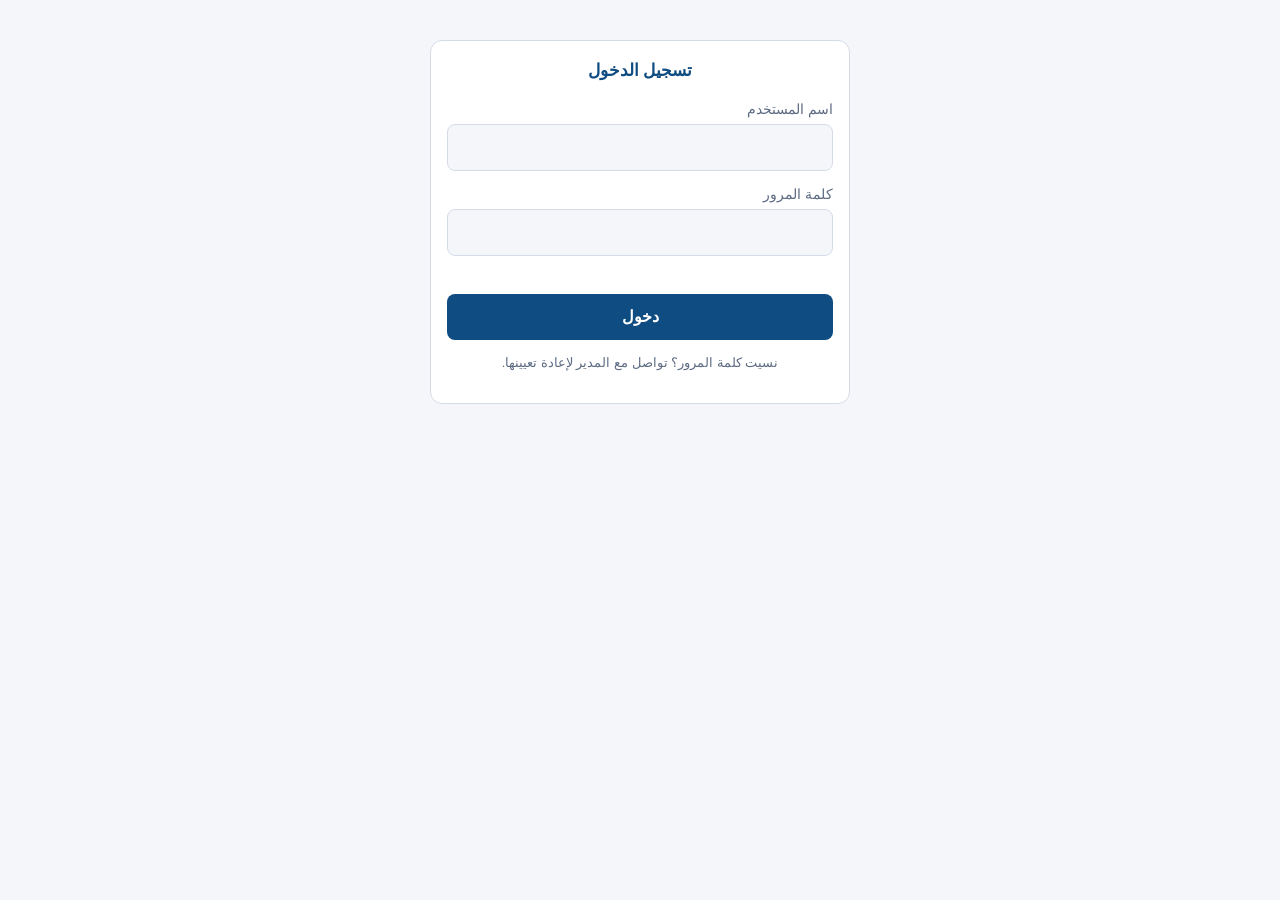
==== index.html @ 034e6a89 "Add files via upload Signed-off-by: ‪talaat morsey‬‏‏إيقاف <talaatmorsey06@gmail.com>" ====
<!DOCTYPE html>
<html lang="ar" dir="rtl">
<head>
<meta charset="UTF-8">
<meta http-equiv="Content-Security-Policy" content="default-src 'none'; script-src 'self'; style-src 'self' 'unsafe-inline'; img-src 'self' data: blob:; connect-src 'none'; form-action 'none'; base-uri 'none'; object-src 'none'; frame-src 'none'">
<meta name="referrer" content="no-referrer">
<meta name="viewport" content="width=device-width, initial-scale=1, viewport-fit=cover">
<title>منظومة إصدار وثائق التأمين</title>
<link rel="stylesheet" href="style.css">
</head>
<body>
<div id="auth" class="card">
 <h2 id="atitle" style="text-align:center"></h2>
 <div class="grid" style="grid-template-columns:1fr" id="afields"></div>
 <div class="err" id="aerr"></div>
 <div class="btns"><button class="btn" id="abtn" style="width:100%"></button></div>
 <p id="anote" style="font-size:.8rem;color:var(--mut);text-align:center"></p>
</div>

<div id="app" hidden>
<div id="top" class="np"><div class="inf"><div><b>المستخدم الحالي</b><span id="who"></span> <button id="chpw" title="تغيير كلمة المرور">🔑 تغيير كلمة المرور</button> <button id="logout" title="تسجيل الخروج">⎋ خروج</button></div><div><b>منطقة النظام</b><span>المركز الرئيسي</span></div><div><b>التاريخ الحالي</b><span id="dt"></span></div><div><b>القسم</b><span id="dep"></span></div></div><div class="ttl" id="ttl"><h1>نظام التأمين العام</h1></div><div class="logo" id="logo"><i>🛡️</i>شعار الشركة</div></div>
<nav id="menu" class="np"></nav>
<div id="tmpb" class="phd np" hidden style="margin:8px;background:#fff3cd;color:#664d03;border-color:#e6c200"><span id="tmpt"></span> <button class="btn sm" id="tmpgo">فتح المستخدمين</button></div>
<main>


<section id="p-home"><div id="home"><div class="wm">GIS</div><p id="hnote"></p></div></section>

<section id="p-ins">
 <div class="np" id="entry">
  <div class="tb"><button id="gen">◂ التالي: الشروط</button><button id="reset">↺ مسح البيانات</button><button id="back">↩ رجوع لقائمة الوثائق</button></div>
  <div class="panel"><div class="phd2">تفاصيل الوثيقة — <span id="ftitle"></span></div><div class="grid4" id="hd"></div></div>
  <div class="split">
   <aside class="steps"><div class="stp on">📄 تفاصيل الوثيقة والبند</div><div class="stp">⚖ الشروط</div><div class="stp">💰 الأقساط والعمولة</div><div class="stp">✔ الإصدار</div></aside>
   <div class="cream"><div class="grid3" id="form"></div>
   </div>
  </div>
  <div class="err" id="err"></div>
 </div>
 <div id="doc" hidden></div>
 <div class="btns np" id="docbtns" hidden style="margin-bottom:14px"><button class="btn" data-print>طباعة / حفظ PDF</button><span id="prn_st" style="color:var(--mut);font-size:.85rem;align-self:center"></span><button class="btn alt" id="doc_edit" hidden>✎ تعديل الوثيقة</button><button class="btn alt" id="doc_up">📎 رفع المستندات</button><button class="btn alt" id="doc_end">＋ إصدار ملحق</button><button class="btn alt" id="doc_rm" hidden>إزالة علامة COPY</button><button class="btn red" id="doc_del" hidden>🗑 حذف الوثيقة</button></div>
 
</section>

<section id="p-search" hidden class="np">
 <div class="tb"><button class="sel" id="st_docs">📄 الوثائق</button><button id="st_cu">👤 العملاء</button><button id="st_end">📎 الملاحق</button></div>
 <div class="card" style="border-color:#c9b458"><h2 id="sh" style="text-decoration:underline"></h2>
  <div class="grid" id="sform"></div>
  <div class="btns"><button class="btn" id="sgo">بحث</button><button class="btn alt" id="sclr">إلغاء</button></div></div>
 <div class="card"><div style="display:flex;justify-content:space-between;align-items:center;flex-wrap:wrap;gap:8px"><b>اختر وثيقة تأمين</b><span style="display:flex;gap:8px;flex-wrap:wrap"><button class="btn" id="snew">＋ إضافة جديدة</button><button class="btn alt" id="snewe">＋ إضافة ملحق</button><button class="btn alt" id="snewc">＋ إضافة عميل</button></span></div>
  <div class="scroll" style="margin-top:10px"><table id="stbl"><thead id="shead"></thead><tbody id="srows"></tbody></table></div><div id="scount" style="color:var(--mut);font-size:.85rem;margin-top:6px"></div></div>
</section>

<section id="p-terms" hidden class="np">
 <div class="tb"><button id="tm_next">◂ التالي: احتساب القسط</button><button id="tm_back">↩ تعديل بيانات الوثيقة</button><button id="tm_reset">↺ الشروط الافتراضية</button><button id="tm_close">✖ إغلاق</button></div>
 <div class="phd">شروط الوثيقة — <span id="tm_info"></span></div>
 <div class="card"><h2>الشروط العامة<span id="tm_cnt" style="font-weight:400;font-size:.85rem;color:var(--mut)"></span></h2><div id="tm_list"></div><div class="btns"><button class="btn alt" id="tm_all">☑ تحديد الكل</button><button class="btn alt" id="tm_none">☐ إلغاء التحديد</button><button class="btn alt" id="tm_add">＋ إضافة شرط</button></div></div>
 <div class="card"><h2>الشروط الخاصة والاستثناءات</h2><div class="grid"><div style="grid-column:1/-1"><label>التحمل (Deductible) — اختياري</label><input id="tm_ded" placeholder="مثال: 5% من قيمة الخسارة بحد أدنى 1000 ج.م"></div></div><div style="margin-top:10px"><label>شروط خاصة بهذه الوثيقة</label><textarea id="tm_sp" rows="3"></textarea></div><div style="margin-top:10px"><label>الاستثناءات</label><textarea id="tm_ex" rows="3"></textarea></div></div>
</section>

<section id="p-prem" hidden class="np">
 <div class="tb"><button id="pr_issue">💾 حفظ وإصدار الوثيقة</button><button id="pr_back">↩ رجوع للشروط</button><button id="pr_calc">🧮 إعادة احتساب</button><button id="pr_close">✖ إغلاق</button></div>
 <div class="phd">احتساب قسط الوثيقة — <span id="pr_info"></span></div>
 <div class="card"><div class="scroll"><table id="pr_top"><thead><tr><th>الوصف</th><th>مبلغ التأمين</th><th>القسط المستحق</th><th>اختيار</th><th>احسب</th></tr></thead><tbody><tr><td id="pr_d"></td><td id="pr_s"></td><td id="pr_due"></td><td style="text-align:center;color:var(--ok)">✔</td><td><button class="btn sm" id="pr_go">🧮 احسب</button></td></tr></tbody></table></div></div>
 <div class="card"><h2>التغطيات</h2><div class="scroll"><table id="pr_grid"></table></div></div>
 <div class="card"><h2>مجموع الأقساط</h2><div class="scroll"><table id="pr_sum"></table></div>
  <div style="margin-top:10px;display:flex;gap:10px;align-items:center;flex-wrap:wrap"><label style="display:flex;gap:6px;align-items:center;color:var(--tx);margin:0"><input type="checkbox" id="pr_mc" style="width:auto"> القسط اليدوي (تحديد القسط المستحق يدويًا)</label><input type="number" id="pr_mv" min="0" style="max-width:200px" disabled></div>
  <div class="err" id="pr_err"></div></div>
</section>

<section id="p-clm" hidden class="np">
 <div class="card"><h2>إنشاء تعويض (مطالبة جديدة)</h2>
  <div class="grid">
   <div><label>رقم المطالبة</label><input id="c_no" readonly></div>
   <div><label>رقم الوثيقة</label><input id="c_pno" list="c_pl" autocomplete="off" placeholder="اكتب أو اختر رقم الوثيقة"><datalist id="c_pl"></datalist></div>
   <div><label>اسم العميل</label><input id="c_cl" readonly></div>
   <div><label>بيانات الوثيقة</label><input id="c_pi" readonly></div>
   <div><label>تاريخ الحادث</label><input id="c_ad" type="date"></div>
   <div><label>نوع التعويض</label><select id="c_ty"></select></div>
   <div><label>مبلغ المطالبة (ج.م)</label><input id="c_am" type="number" min="0"></div>
   <div style="grid-column:1/-1"><label>وصف الحادث</label><input id="c_ds"></div>
  </div>
  <div style="margin-top:12px"><label>صور المعاينة والمستندات</label><input type="file" id="c_img" accept="image/*" multiple><div class="thumbs" id="c_th"></div></div>
  <div class="err" id="c_err"></div>
  <div class="btns"><button class="btn" id="c_save">حفظ المطالبة</button><button class="btn alt" id="c_clr">مسح البيانات</button></div></div>
 <div class="card"><h2>المطالبات المسجَّلة</h2><div class="scroll"><table><thead><tr><th>رقم المطالبة</th><th>رقم الوثيقة</th><th>العميل</th><th>النوع</th><th>تاريخ الحادث</th><th>المبلغ</th><th>الحالة</th><th>المُسجِّل</th></tr></thead><tbody id="c_rows"></tbody></table></div></div>
</section>

<section id="p-crep" hidden>
 <div class="card np"><h2>تقارير التعويضات</h2>
  <div class="grid"><div><label>تاريخ الحادث من</label><input type="date" id="cf"></div><div><label>إلى</label><input type="date" id="ct"></div><div><label>الحالة</label><select id="cs"></select></div><div><label>نوع التعويض</label><select id="cty"></select></div></div>
  <div class="btns"><button class="btn" id="cgo">عرض التقرير</button><button class="btn alt" data-print>طباعة</button></div></div>
 <div class="card" id="cout"></div>
</section>

<section id="p-ri" hidden class="np">
 <div class="card"><h2>إضافة اتفاقية إعادة تأمين</h2>
  <div class="grid">
   <div><label>رقم الاتفاقية</label><input id="ri_no" readonly></div>
   <div><label>اسم الاتفاقية</label><input id="ri_n"></div>
   <div><label>نوع الاتفاقية</label><select id="ri_t"><option>حصص نسبية (Quota Share)</option><option>فائض الحد (Surplus)</option><option>فائض الخسارة (Excess of Loss)</option><option>اختيارية (Facultative)</option></select></div>
   <div><label>معيد التأمين</label><input id="ri_r"></div>
   <div><label>القسم</label><select id="ri_d"><option>التأمينات العامة</option><option>تأمين السيارات</option><option>الكل</option></select></div>
   <div><label>تاريخ البداية</label><input id="ri_s" type="date"></div>
   <div><label>تاريخ النهاية</label><input id="ri_e" type="date"></div>
   <div><label>نسبة الإسناد %</label><input id="ri_c" type="number" min="0" max="100" step="any"></div>
   <div><label>حد الاحتفاظ (ج.م)</label><input id="ri_k" type="number" min="0"></div>
   <div><label>الحد الأقصى للاتفاقية (ج.م)</label><input id="ri_l" type="number" min="0"></div>
   <div><label>عمولة إعادة التأمين %</label><input id="ri_m" type="number" min="0" max="100" step="any"></div>
   <div style="grid-column:1/-1"><label>ملاحظات (اختياري)</label><input id="ri_o"></div>
  </div>
  <div class="err" id="ri_err"></div>
  <div class="btns"><button class="btn" id="ri_save">حفظ الاتفاقية</button><button class="btn alt" id="ri_clr">مسح البيانات</button></div></div>
 <div class="card"><h2>اتفاقيات إعادة التأمين</h2><div class="scroll"><table><thead><tr><th>رقم الاتفاقية</th><th>الاسم</th><th>النوع</th><th>معيد التأمين</th><th>القسم</th><th>الفترة</th><th>الإسناد %</th><th>حد الاحتفاظ</th><th>الحد الأقصى</th><th>العمولة %</th><th>الحالة</th><th></th></tr></thead><tbody id="ri_rows"></tbody></table></div></div>
</section>

<section id="p-end" hidden>
 <div class="np">
  <div class="tb" id="e_tabs"><button data-go="docs">📄 الوثائق</button><button data-go="cust">👤 العملاء</button><button data-t="chg">✎ تغييرات عامة</button><button data-t="add">＋ إضافة</button><button data-t="ext">⏩ مد الفترة</button><button data-t="cls">⛔ إلغاء بالتصفية</button></div>
  <div id="e_form" hidden>
   <div class="card"><h2 id="e_h"></h2>
    <div class="grid">
     <div><label>رقم الوثيقة</label><input id="e_p" list="e_pl" autocomplete="off" placeholder="اكتب أو اختر رقم الوثيقة"><datalist id="e_pl"></datalist></div>
     <div><label>اسم العميل</label><input id="e_cl" readonly></div>
     <div><label>بيانات الوثيقة</label><input id="e_pi" readonly></div>
     <div><label>تاريخ سريان الملحق</label><input id="e_d" type="date"></div>
    </div>
    <div id="e_chg" class="grid" style="margin-top:12px">
     <div><label>البيان المراد تغييره</label><select id="e_fld"></select></div>
     <div><label>القيمة الحالية</label><input id="e_old" readonly></div>
     <div><label>القيمة الجديدة</label><input id="e_new"></div>
     <div style="display:flex;align-items:end"><label style="display:flex;gap:6px;align-items:center;color:var(--tx);margin:0"><input type="checkbox" id="e_upd" checked style="width:auto"> تحديث بيانات الوثيقة تلقائيًا</label></div>
    </div>
    <div id="e_add" class="grid" style="margin-top:12px">
     <div><label>نوع الإضافة</label><select id="e_at"><option>زيادة مبلغ التأمين</option><option>إضافة تغطية</option></select></div>
     <div id="e_acw" hidden><label>التغطية المضافة</label><input id="e_ac" list="e_acl"><datalist id="e_acl"></datalist></div>
     <div><label>المبلغ المضاف (ج.م)</label><input id="e_av" type="number" min="0"></div>
     <div><label>النسبة %</label><input id="e_ar" type="number" min="0" step="any"></div>
     <div><label>القسط الإضافي (ج.م)</label><input id="e_ap" type="number" min="0" step="any" readonly></div>
     <div style="display:flex;align-items:end"><label style="display:flex;gap:6px;align-items:center;color:var(--tx);margin:0"><input type="checkbox" id="e_am" style="width:auto"> قسط يدوي</label></div>
    </div>
    <div id="e_cls" class="grid" style="margin-top:12px">
     <div><label>سبب الإلغاء</label><select id="e_cr"><option>طلب العميل</option><option>عدم السداد</option><option>بيع السيارة / زوال الخطر</option><option>هلاك كلي</option><option>أخرى</option></select></div>
     <div><label>القسط المسدد (ج.م)</label><input id="e_pb" readonly></div>
     <div><label>نسبة خصم المصاريف %</label><input id="e_dd" type="number" min="0" max="100" step="any" value="0"></div>
     <div><label>القسط المسترد (ج.م)</label><input id="e_rf" readonly></div>
    </div>
    <div id="e_ext" class="grid" style="margin-top:12px" hidden>
     <div><label>القسط المسدد للوثيقة (ج.م)</label><input id="e_xb" readonly></div>
     <div><label>مدة التمديد (بالأشهر)</label><input id="e_xm" type="number" min="1" step="1"></div>
     <div><label>تاريخ النهاية الجديد</label><input id="e_xn" readonly></div>
     <div><label>قسط التمديد (ج.م)</label><input id="e_xp" type="number" min="0" step="any" readonly></div>
     <div style="display:flex;align-items:end"><label style="display:flex;gap:6px;align-items:center;color:var(--tx);margin:0"><input type="checkbox" id="e_xman" style="width:auto"> قسط يدوي</label></div>
    </div>
    <div style="margin-top:12px"><label>ملاحظات (اختياري)</label><input id="e_n"></div>
    <div id="e_fin" class="calc"></div>
    <div class="err" id="e_err"></div>
    <div class="btns"><button class="btn" id="e_save">💾 حفظ وإصدار الملحق</button><button class="btn alt" id="e_clr">مسح البيانات</button></div>
   </div>
  </div>
  <div class="card"><h2>سجل الملاحق</h2><div class="scroll"><table><thead><tr><th>رقم الملحق</th><th>النوع</th><th>رقم الوثيقة</th><th>العميل</th><th>تاريخ السريان</th><th>الأثر المالي</th><th>المُصدِر</th><th></th></tr></thead><tbody id="e_rows"></tbody></table></div></div>
 </div>
 <div id="edoc" hidden></div>
 <div class="btns np" id="edbtns" hidden style="margin-bottom:14px"><button class="btn" data-print>طباعة / حفظ PDF</button></div>
</section>

<section id="p-prt" hidden>
 <div class="np">
  <div class="card"><h2>نموذج الطباعة</h2>
   <div class="scroll"><table id="rt_tbl"><thead><tr><th>تفاصيل التقرير</th><th style="width:90px;text-align:center">عرض</th></tr></thead><tbody id="rt_rows"></tbody></table></div>
   <div id="rt_in" hidden>
    <h3 style="font-size:.95rem;margin:16px 0 8px">مدخلات</h3>
    <div class="grid">
     <div><label>اسم التقرير</label><input id="rt_nm" readonly></div>
     <div id="rt_wp"><label>رقم وثيقة التأمين</label><input id="rt_p" list="rt_pl" autocomplete="off" placeholder="اكتب أو اختر رقم الوثيقة"><datalist id="rt_pl"></datalist></div>
     <div id="rt_wc"><label>اسم العميل</label><input id="rt_c" readonly></div>
     <div id="rt_wen"><label>رقم الملحق</label><input id="rt_en" list="rt_el" autocomplete="off" placeholder="اكتب أو اختر رقم الملحق"><datalist id="rt_el"></datalist></div>
     <div id="rt_wwho"><label>الجهة</label><select id="rt_who"><option>المشترك</option><option>المنتج</option></select></div>
     <div id="rt_wref"><label>المرجع</label><select id="rt_ref"><option value="">الوثيقة الأصلية</option></select></div>
     <div id="rt_wag"><label>اتفاقية إعادة التأمين (اختيارية)</label><select id="rt_ag"></select></div>
     <div id="rt_wd1"><label>من تاريخ الإصدار</label><input id="rt_d1" type="date"></div>
     <div id="rt_wd2"><label>إلى تاريخ الإصدار</label><input id="rt_d2" type="date"></div>
     <div><label>فئة التصدير</label><select id="rt_fmt"><option>PDF</option></select></div>
    </div>
    <div class="err" id="rt_err"></div>
    <div class="btns"><button class="btn" id="rt_exp">تصدير</button><button class="btn alt" id="rt_can">إلغاء</button><button class="btn alt" id="rt_pre">عرض قبل الطباعة</button></div>
   </div>
  </div>
 </div>
 <div class="btns np" id="rt_pbar" hidden style="margin:0 0 10px"><button class="btn" id="rt_prn">🖨 طباعة</button><button class="btn alt" id="rt_cls">إغلاق المعاينة</button></div>
 <div id="pdoc" hidden></div>
</section>

<section id="p-upl" hidden class="np">
 <div class="card"><h2>رفع المستندات</h2>
  <div class="grid">
   <div><label>رقم وثيقة التأمين</label><input id="u_p" list="u_pl" autocomplete="off" placeholder="اكتب أو اختر رقم الوثيقة"><datalist id="u_pl"></datalist></div>
   <div><label>اسم العميل</label><input id="u_c" readonly></div>
   <div style="display:flex;align-items:end"><button class="btn" id="u_save">حفظ</button></div>
  </div>
  <div class="err" id="u_err"></div>
  <div class="scroll" style="margin-top:12px"><table id="u_tbl"><thead><tr><th>وصف المستند</th><th>تحميل البيانات</th><th>الإجباري</th><th>اختيار</th><th style="text-align:center">عرض</th></tr></thead><tbody id="u_rows"></tbody></table></div>
  <div id="u_view" class="card" hidden style="margin-top:12px"></div>
 </div>
</section>

<section id="p-cust" hidden class="np">
 <div class="tb"><button id="cu_t_docs">📄 الوثائق</button><button class="sel">👤 العملاء</button><button id="cu_t_end">📎 الملاحق</button></div>
 <div class="card"><h2>تكويد العملاء</h2>
  <div class="grid">
   <div><label>كود العميل</label><input id="cu_code" readonly></div>
   <div><label>اسم العميل / الشركة</label><input id="cu_nm"></div>
   <div><label>نوع العميل</label><select id="cu_ty"><option>فردي</option><option>شركة</option></select></div>
   <div id="cu_wn"><label>الرقم القومي / السجل التجاري</label><input id="cu_ni"></div>
   <div id="cu_wp"><label>الهاتف</label><input id="cu_ph"></div>
   <div><label>العنوان</label><input id="cu_ad"></div>
  </div>
  <div class="err" id="cu_er"></div>
  <div class="btns"><button class="btn" id="cu_sv">حفظ</button><button class="btn alt" id="cu_new">جديد</button></div>
 </div>
 <div class="card"><h2>العملاء المكوَّدون</h2>
  <input id="cu_q" placeholder="بحث بالكود أو الاسم…" style="max-width:340px;margin-bottom:10px">
  <div class="scroll"><table><thead id="cu_head"></thead><tbody id="cu_rows"></tbody></table></div>
 </div>
</section>

<section id="p-sec" hidden class="np">
 <div class="card"><h2>سجل الأمان</h2>
  <p style="color:var(--mut);font-size:.85rem;margin-top:0">آخر 200 حدث أمني: الدخول والمحاولات الخاطئة والقفل المؤقت وتغيير كلمات المرور وإدارة المستخدمين والعمليات الحساسة على الوثائق.</p>
  <div class="scroll"><table><thead><tr><th>الوقت</th><th>المستخدم</th><th>الحدث</th><th>تفاصيل</th></tr></thead><tbody id="sec_rows"></tbody></table></div></div>
 <div class="card"><h2>حماية البيانات الشخصية</h2>
  <p style="font-size:.9rem;margin-top:0">لم يعد الرقم القومي ورقم الهاتف يُدخلان في الوثائق. هذا الزر يحذف ما كان مخزَّنًا منهما في الوثائق القديمة نهائيًا.</p>
  <div class="err" id="sec_msg"></div>
  <div class="btns"><button class="btn red" id="sec_purge">حذف الرقم القومي والهاتف من الوثائق القديمة</button></div></div>
</section>

<section id="p-rep" hidden>
 <div class="card np"><h2>التقارير</h2>
  <div class="grid"><div><label>من تاريخ</label><input type="date" id="rf"></div><div><label>إلى تاريخ</label><input type="date" id="rt"></div></div>
  <div class="btns"><button class="btn" id="rgo">عرض التقرير</button><button class="btn alt" data-print>طباعة</button></div></div>
 <div class="card" id="rout"></div>
</section>

<section id="p-usr" hidden class="np">
 <div class="card" id="mgr" hidden style="border-color:#e6c200"><h2>تحديد مدير النظام</h2><p style="color:var(--mut);font-size:.9rem;margin-top:0">لم يُحدَّد مدير بعد. أنشئ حساب المدير الآن؛ بعد ذلك سيُطلب تسجيل الدخول من الجميع، وسيتحكم المدير في الحسابات والصلاحيات.</p><div class="grid"><div><label>الاسم الكامل</label><input id="mn"></div><div><label>اسم المستخدم</label><input id="mu" autocomplete="off" value="admin"></div><div><label>كلمة المرور</label><input id="mp" type="password" autocomplete="new-password"></div></div><div class="err" id="merr"></div><div class="btns"><button class="btn" id="madd">تحديد المدير</button></div></div>
 <div class="card" id="ucard"><h2>إضافة مستخدم جديد</h2>
  <div class="grid"><div><label>الاسم الكامل</label><input id="un"></div><div><label>اسم المستخدم</label><input id="uu" autocomplete="off"></div><div><label>كلمة المرور</label><input id="up" type="password" autocomplete="new-password"></div>
  <div><label>الصفة / الصلاحية</label><select id="ur"><option>مدير</option><option>موظف</option><option>موظفة</option><option>موظف إصدار سيارات</option><option>موظف إصدار تأمينات عامة</option><option>موظف تكويد</option></select></div><div style="grid-column:1/-1"><label>الأنواع والصلاحيات المسموح للموظف بها</label><div class="perms" id="uperm"></div></div></div>
  <div class="err" id="uerr"></div><div class="btns"><button class="btn" id="uadd">إضافة</button></div></div>
 <div class="card" id="utbl"><h2>المستخدمون (إعادة تعيين كلمة المرور للمدير فقط)</h2><div class="scroll"><table><thead><tr><th>الاسم</th><th>المستخدم</th><th>الصفة</th><th>الأنواع المسموحة</th><th>كلمة مرور جديدة</th><th></th></tr></thead><tbody id="urows"></tbody></table></div></div>
</section>
</main>
<div id="pwmod" class="modal" hidden><div class="mbox" style="max-width:480px">
 <div class="mhd"><span>تغيير كلمة المرور</span><button class="mx" id="pw_x" title="إغلاق">✕</button></div>
 <div class="mbody"><div class="mpanel">
  <p id="pw_f" style="margin:0 0 10px;font-size:.88rem" hidden>⚠ كلمة المرور الحالية افتراضية ومعروفة للجميع. يجب تغييرها قبل المتابعة.</p>
  <div class="wrow"><label>كلمة المرور الحالية</label><input id="pw_c" type="password" autocomplete="current-password"></div>
  <div class="wrow"><label>كلمة المرور الجديدة</label><input id="pw_n" type="password" autocomplete="new-password"></div>
  <div class="wrow"><label>تأكيد الجديدة</label><input id="pw_r" type="password" autocomplete="new-password"></div>
  <p style="font-size:.8rem;margin:0">8 أحرف على الأقل، وتحتوي على حروف وأرقام، وليست شائعة.</p>
  <div class="err" id="pw_e"></div>
 </div></div>
 <div class="mft"><button class="btn" id="pw_ok">حفظ</button></div>
</div></div>
<div id="pmod" class="modal" hidden><div class="mbox">
 <div class="mhd"><span>تكويد المنتجين</span><button class="mx" id="p_x" title="إغلاق">✕</button></div>
 <div class="mbody"><div class="mpanel"><u class="mtl">بيانات المنتج</u>
  <div class="grid">
   <div><label>الكود</label><input id="p_c" readonly></div>
   <div><label>اسم المنتج</label><input id="p_n"></div>
   <div><label>النوع</label><select id="p_t"><option>وسيط</option><option>وكيل</option><option>سمسار</option><option>بنك</option></select></div>
   <div><label>الهاتف</label><input id="p_p"></div>
   <div><label>نسبة العمولة %</label><input id="p_m" type="number" min="0" max="100" step="any"></div>
  </div>
  <div class="err" id="p_err"></div>
  <div class="btns"><button class="btn" id="p_save">حفظ</button><button class="btn alt" id="p_new">جديد</button></div>
 </div>
 <div class="scroll" style="margin-top:12px"><table><thead><tr><th>الكود</th><th>اسم المنتج</th><th>النوع</th><th>الهاتف</th><th>العمولة %</th><th></th></tr></thead><tbody id="p_rows"></tbody></table></div></div>
</div></div>
<div id="wiz" class="modal" hidden><div class="mbox">
 <div class="mhd"><span>مساعد البوليصة</span><button class="mx" id="w_x" title="إغلاق">✕</button></div>
 <div class="mbody"><div class="mpanel"><u class="mtl">تفاصيل الوثيقة</u>
  <div class="wrow"><label>العملية</label><select id="w_op"></select></div>
  <div class="wrow"><label>اسم</label><div class="wmulti"><input id="w_cc" readonly value="0" style="max-width:110px"><input id="w_cn" autocomplete="off" placeholder="اسم العميل"><button class="dots" id="w_cb" type="button" title="اختيار عميل سابق">…</button></div><div class="wpick" id="w_pick" hidden></div></div>
  <div class="wrow2"><div><label>تاريخ البداية</label><input id="w_s" type="date"></div><div><label>تاريخ النهاية</label><input id="w_e" type="date"></div></div>
  <div class="wrow"><label>تاريخ الإصدار</label><input id="w_i" type="date" readonly style="max-width:200px"></div>
  <div class="wrow"><label>منتج</label><select id="w_pr"></select></div>
  <div class="wrow"><label>الحالة الإنتاجية</label><div class="wmulti"><input id="w_pc" style="max-width:110px" placeholder="الكود"><input id="w_pn" readonly placeholder="مباشر"><button class="dots" id="w_pb" type="button" title="اختيار المنتج">…</button></div><div class="wpick" id="w_ppick" hidden></div></div>
  <div class="wrow"><label>عملة البوليصة</label><select id="w_cu"><option value="">الرجاء الاختيار</option><option value="جنيه مصري">جنيه مصري</option></select></div>
  <div class="wrow"><label>اسم المؤمَّن عليه</label><div class="wmulti"><input id="w_in" readonly placeholder="نفس العميل"><button class="dots" id="w_ib" type="button" title="تحديد مؤمَّن عليه مختلف">…</button></div></div>
  <div class="err" id="w_err"></div>
 </div></div>
 <div class="mft"><button class="btn" id="w_ok">حفظ</button><button class="btn alt" id="w_no">إلغاء</button></div>
</div></div>
</div>

<script src="script.js"></script>
</body>
</html>
---- style.css ----
:root{--bg:#f4f6fa;--card:#fff;--tx:#1b2433;--mut:#5d6b82;--pri:#0f4c81;--pri2:#e6f0fa;--bd:#d5dce8;--ok:#1a7f4b;
box-sizing:border-box;padding-top:env(safe-area-inset-top,0px);padding-bottom:env(safe-area-inset-bottom,0px)}
@media (prefers-color-scheme:dark){:root:not([data-theme="light"]){--bg:#10151e;--card:#182130;--tx:#e8edf5;--mut:#9aa8bf;--pri:#5aa6e6;--pri2:#1d2d44;--bd:#2c3a52;--ok:#4cc98a}}
:root[data-theme="dark"]{--bg:#10151e;--card:#182130;--tx:#e8edf5;--mut:#9aa8bf;--pri:#5aa6e6;--pri2:#1d2d44;--bd:#2c3a52;--ok:#4cc98a}
*{box-sizing:border-box}
html{scroll-padding-top:env(safe-area-inset-top,0px)}
body{margin:0;background:var(--bg);color:var(--tx);font-family:"Segoe UI",Tahoma,"Noto Naskh Arabic",Arial,sans-serif;line-height:1.7}
[hidden]{display:none!important}
main{max-width:1000px;margin:0 auto;padding:16px}
.tabs{display:flex;gap:8px;margin-bottom:14px;flex-wrap:wrap}
.tabs button{flex:1;min-width:120px;padding:11px;border:1px solid var(--bd);background:var(--card);color:var(--tx);border-radius:10px;font:inherit;font-weight:600;cursor:pointer}
.tabs button.on{background:var(--pri);color:#fff;border-color:var(--pri)}
#top{display:flex;align-items:center;gap:16px;background:var(--card);border:1px solid var(--bd);margin:8px;padding:10px 14px;border-radius:8px;flex-wrap:wrap}
#top .inf{font-size:.82rem;line-height:1.7}#top .inf b{display:inline-block;min-width:105px}#top .inf span{color:var(--mut)}
#top .ttl{margin-inline-start:auto;cursor:pointer}#top h1{margin:0;font-size:1.6rem;color:var(--pri)}
#top .logo{width:120px;height:72px;border:1px solid var(--bd);border-radius:6px;display:flex;flex-direction:column;align-items:center;justify-content:center;font-size:.72rem;color:var(--pri);background:var(--pri2);cursor:pointer}
#top .logo i{font-style:normal;font-size:1.9rem;line-height:1.1}
#top button{border:0;background:none;cursor:pointer;color:#c0392b;font:inherit;font-size:.8rem}
:root{--mbar:#a7b4d0}@media (prefers-color-scheme:dark){:root:not([data-theme="light"]){--mbar:#2c3a52}}:root[data-theme="dark"]{--mbar:#2c3a52}
#menu{background:var(--mbar);display:flex;gap:2px;padding:0 12px;position:relative;flex-wrap:wrap}
#menu .mi{position:relative}
#menu .mi>button{background:none;border:0;color:#fff;font:inherit;font-weight:600;padding:10px 14px;cursor:pointer}
#menu .mi>button:after{content:" \25BE";font-size:.75rem}
#menu .dd{display:none;position:absolute;top:100%;right:0;min-width:230px;background:var(--card);border:1px solid var(--bd);border-radius:0 0 8px 8px;z-index:20;box-shadow:0 6px 16px #0003}
#menu .mi.open .dd{display:block}
#menu .dd button{display:block;width:100%;text-align:right;background:none;border:0;color:var(--tx);padding:9px 14px;font:inherit;cursor:pointer}
#menu .dd button:hover:not(:disabled){background:var(--pri2)}#menu .dd button:disabled{color:var(--mut);cursor:default}
#home{text-align:center;padding:30px 10px}
#home .wm{font:700 min(26vw,240px)/1.1 Georgia,"Times New Roman",serif;color:#bdbbbf;direction:ltr;user-select:none}
#home p{color:var(--mut)}
#stbl th{background:#6b5f5a;color:#fff}#menu .mi>button.d:after{content:""}
.trow{display:flex;gap:8px;margin-bottom:8px;align-items:center}.trow input{flex:1}.trow input[type=checkbox]{flex:none;width:18px;height:18px}.trow.off [data-t]{opacity:.45;text-decoration:line-through}textarea{resize:vertical}
.tb{display:flex;flex-wrap:wrap;border:1px solid var(--bd);background:var(--card);border-radius:8px;padding:3px;margin-bottom:10px}
.tb button{background:none;border:0;border-left:1px solid var(--bd);padding:8px 16px;font:inherit;color:var(--tx);cursor:pointer}.tb button:hover{background:var(--pri2)}
.phd{background:var(--pri2);border:1px solid var(--bd);padding:6px 12px;border-radius:6px;margin-bottom:10px;color:var(--pri);font-size:.9rem}
#pr_grid th,#pr_sum th,#pr_top th{background:#6b5f5a;color:#fff;font-size:.78rem}#pr_grid td{padding:3px}
#pr_grid input[type=number]{width:92px;padding:5px}#pr_grid input[type=checkbox]{width:auto}#pr_grid input:disabled{opacity:.45}
#pr_sum td{text-align:center}.sb td{background:#8fcdf5;color:#0b2540}.yl td{background:#fffbe3;color:#222}.gr td{background:#0b7a22;color:#fff;font-weight:700}
.panel{border:1px solid #9db3cf;border-radius:6px;background:var(--card);margin-bottom:10px;overflow:hidden}
.phd2{background:var(--pri2);color:var(--pri);padding:5px 12px;font-size:.88rem;border-bottom:1px solid var(--bd)}
.grid4{display:grid;grid-template-columns:repeat(4,1fr);gap:10px 14px;padding:12px}
.grid3{display:grid;grid-template-columns:repeat(3,1fr);gap:10px 18px}
@media (max-width:900px){.grid4,.grid3{grid-template-columns:repeat(2,1fr)}}
@media (max-width:560px){.grid4,.grid3{grid-template-columns:1fr}}
.split{display:flex;gap:10px;align-items:flex-start}
.steps{width:200px;flex:none;border:1px solid var(--bd);background:var(--card);border-radius:6px;padding:8px}
.stp{padding:7px 10px;border-radius:5px;font-size:.88rem;color:var(--mut)}.stp.on{background:var(--pri2);color:var(--pri);font-weight:700}
.cream{flex:1;min-width:0;background:#fffbe6;border:1px solid #d9c36a;border-radius:6px;padding:14px;color:#222}
.cream label{color:#5a5030}.cream input,.cream select{background:#fff;color:#111;border-color:#d9c36a}
@media (max-width:760px){.split{flex-direction:column;align-items:stretch}.steps{width:100%;display:flex;flex-wrap:wrap}}
.req{background:#ff8e8e!important;color:#1b2433!important}.req:disabled{background:#e4e4e4!important}
#hd input[readonly]{background:var(--pri2)}
#edoc{background:#fff;color:#111;border:2px solid #0f4c81;border-radius:6px;padding:22px;margin-bottom:14px}
#edoc{position:relative}
#edoc h3{text-align:center;margin:0;color:#0f4c81;font-size:1.3rem}
#edoc .sub{text-align:center;margin:2px 0 14px;font-size:.9rem;color:#444}
#edoc th{background:#e6f0fa;color:#0f4c81;width:22%}#edoc td,#edoc th{border-color:#9fb4cc;color:#111}
#edoc h4{margin:14px 0 6px;color:#0f4c81}#edoc ol{margin:0;padding-right:20px;font-size:.85rem}
#edoc .thumbs img{border-color:#9fb4cc}
.tb button.sel{background:var(--pri);color:#fff}
.modal{position:fixed;inset:0;background:#0006;z-index:50;display:flex;align-items:flex-start;justify-content:center;padding:30px 10px;overflow:auto}
.mbox{background:var(--card);border:1px solid var(--bd);border-radius:8px;width:min(760px,100%);box-shadow:0 10px 40px #0005}
.mhd{display:flex;justify-content:space-between;align-items:center;background:#cfe8c0;color:#222;padding:8px 14px;border-radius:8px 8px 0 0;font-weight:600}
.mx{background:none;border:0;font-size:1.1rem;cursor:pointer;color:#222}
.mbody{padding:12px}
.mpanel{background:#eef3fd;border:1px solid #9db3cf;padding:14px;color:#1b2433}
.mpanel label{color:#1b2433;margin:0}
.mpanel input,.mpanel select{background:#fff;color:#111;border-color:#8a98ad}
.mpanel input[readonly]{background:#cfcfcf}
.mtl{display:block;margin-bottom:10px;font-weight:700;font-size:.9rem}
.wrow{display:grid;grid-template-columns:150px 1fr;gap:10px;align-items:center;margin-bottom:10px;position:relative}
.wrow2{display:grid;grid-template-columns:1fr 1fr;gap:16px;margin-bottom:10px}
.wrow2>div{display:grid;grid-template-columns:110px 1fr;gap:8px;align-items:center}
.wmulti{display:flex;gap:6px}
.dots{width:38px;flex:none;background:#b6cdea;border:1px solid #7c97bd;border-radius:3px;cursor:pointer;color:#1b2433}
.wpick{position:absolute;top:100%;right:160px;left:0;max-height:180px;overflow:auto;background:#fff;color:#111;border:1px solid #8a98ad;z-index:5}
.wpick div{padding:6px 10px;cursor:pointer}.wpick div:hover{background:#dde9fb}
.mft{display:flex;gap:10px;padding:0 12px 14px}
@media (max-width:560px){.wrow{grid-template-columns:1fr}.wrow2{grid-template-columns:1fr}.wrow2>div{grid-template-columns:1fr}.wpick{right:0}}
#pdoc{background:#fff;color:#111;border:2px solid #0f4c81;border-radius:6px;padding:22px;margin-bottom:14px}
#pdoc{position:relative}
#pdoc::after,#edoc::after,#doc::after{content:"copy";position:absolute;top:50%;left:50%;transform:translate(-50%,-50%) rotate(-28deg);font-size:min(20vw,9rem);font-weight:800;color:rgba(190,0,0,.3);border:.35rem solid rgba(190,0,0,.3);border-radius:.8rem;padding:0 1.5rem;white-space:nowrap;pointer-events:none;z-index:10}
#pdoc h3{text-align:center;margin:0;color:#0f4c81;font-size:1.3rem}
#pdoc .sub{text-align:center;margin:2px 0 14px;font-size:.9rem;color:#444}
#pdoc th{background:#e6f0fa;color:#0f4c81;width:22%}#pdoc td,#pdoc th{border-color:#9fb4cc;color:#111}
#pdoc h4{margin:14px 0 6px;color:#0f4c81}#pdoc ol{margin:0;padding-right:20px;font-size:.85rem}
#pdoc .thumbs img{border-color:#9fb4cc}
#rt_tbl th{background:#6b5f5a;color:#fff}#rt_tbl td{background:var(--card)}#rt_tbl tr:nth-child(even) td{background:var(--pri2)}
#rt_tbl .lk{color:#1a55c7;cursor:pointer}#rt_tbl tr.on td{outline:2px solid var(--pri);outline-offset:-2px}
#u_tbl th{background:#6b5f5a;color:#fff}#u_tbl td{background:var(--card)}#u_tbl tr:nth-child(even) td{background:var(--pri2)}
#u_tbl input[type=file]{width:auto;max-width:260px;padding:3px}
.ufile{display:flex;gap:10px;align-items:center;flex-wrap:wrap;border-bottom:1px solid var(--bd);padding:6px 0}.ufile img{height:48px;border-radius:4px;border:1px solid var(--bd)}
.card{background:var(--card);border:1px solid var(--bd);border-radius:12px;padding:16px;margin-bottom:14px}
.card h2{margin:0 0 12px;font-size:1.05rem;color:var(--pri)}
.grid{display:grid;grid-template-columns:repeat(auto-fit,minmax(210px,1fr));gap:12px}
label{display:block;font-size:.85rem;color:var(--mut);margin-bottom:3px}
input,select,textarea{width:100%;padding:9px;border:1px solid var(--bd);border-radius:8px;background:var(--bg);color:var(--tx);font:inherit}
.btns{display:flex;gap:10px;flex-wrap:wrap;margin-top:14px}
.btn{padding:9px 18px;border:0;border-radius:8px;background:var(--pri);color:#fff;font:inherit;font-weight:600;cursor:pointer}
.btn.alt{background:var(--pri2);color:var(--pri)}.btn.red{background:#c0392b}
.btn.sm{padding:4px 10px;font-size:.8rem}
.calc{display:grid;grid-template-columns:repeat(auto-fit,minmax(140px,1fr));gap:10px;margin-top:12px}
.calc div{background:var(--pri2);border-radius:8px;padding:8px 10px;font-size:.85rem}
.calc b{display:block;font-size:1.05rem;color:var(--pri)}.calc .tot b{color:var(--ok)}
.err{color:#c0392b;font-size:.85rem;margin-top:8px;min-height:1.2em}
.ok{color:var(--ok)}
.scroll{overflow-x:auto}
table{width:100%;border-collapse:collapse;font-size:.88rem}
th,td{border:1px solid var(--bd);padding:6px 8px;text-align:right}
th{background:var(--pri2);color:var(--pri)}
.thumbs{display:flex;gap:8px;flex-wrap:wrap;margin-top:8px}
.thumbs div{position:relative}.thumbs img{height:80px;border-radius:6px;border:1px solid var(--bd)}
.thumbs button{position:absolute;top:2px;left:2px;border:0;background:#c0392b;color:#fff;border-radius:50%;width:20px;height:20px;cursor:pointer;line-height:1}
#auth{max-width:420px;margin:40px auto}
.perms{display:flex;gap:6px 14px;flex-wrap:wrap}.perms label{display:flex;gap:5px;align-items:center;color:var(--tx);margin:0;font-size:.85rem}.perms input{width:auto}.bar{height:10px;background:var(--pri);border-radius:5px;min-width:2px}
#doc{background:#fff;color:#111;border:2px solid #0f4c81;border-radius:6px;padding:22px;margin-bottom:14px}
#doc{position:relative}

#doc h3{text-align:center;margin:0;color:#0f4c81;font-size:1.3rem}
#doc .sub{text-align:center;margin:2px 0 14px;font-size:.9rem;color:#444}
#doc th{background:#e6f0fa;color:#0f4c81;width:22%}#doc td,#doc th{border-color:#9fb4cc;color:#111}
#doc h4{margin:14px 0 6px;color:#0f4c81}#doc ol{margin:0;padding-right:20px;font-size:.85rem}
#doc .thumbs img{border-color:#9fb4cc}
.sig{display:flex;justify-content:space-around;margin-top:30px;text-align:center;font-size:.9rem}
.sig span{display:block;border-top:1px solid #333;margin-top:34px;padding-top:4px;min-width:140px}
@media print{.np{display:none!important}body{background:#fff}main{padding:0}#pdoc::after,#edoc::after,#doc::after{display:none}body.copy-print::after{content:"copy";position:fixed;top:50%;left:50%;transform:translate(-50%,-50%) rotate(-28deg);font-size:min(20vw,9rem);font-weight:800;color:rgba(190,0,0,.3);border:.35rem solid rgba(190,0,0,.3);border-radius:.8rem;padding:0 1.5rem;white-space:nowrap;pointer-events:none;z-index:9999}}
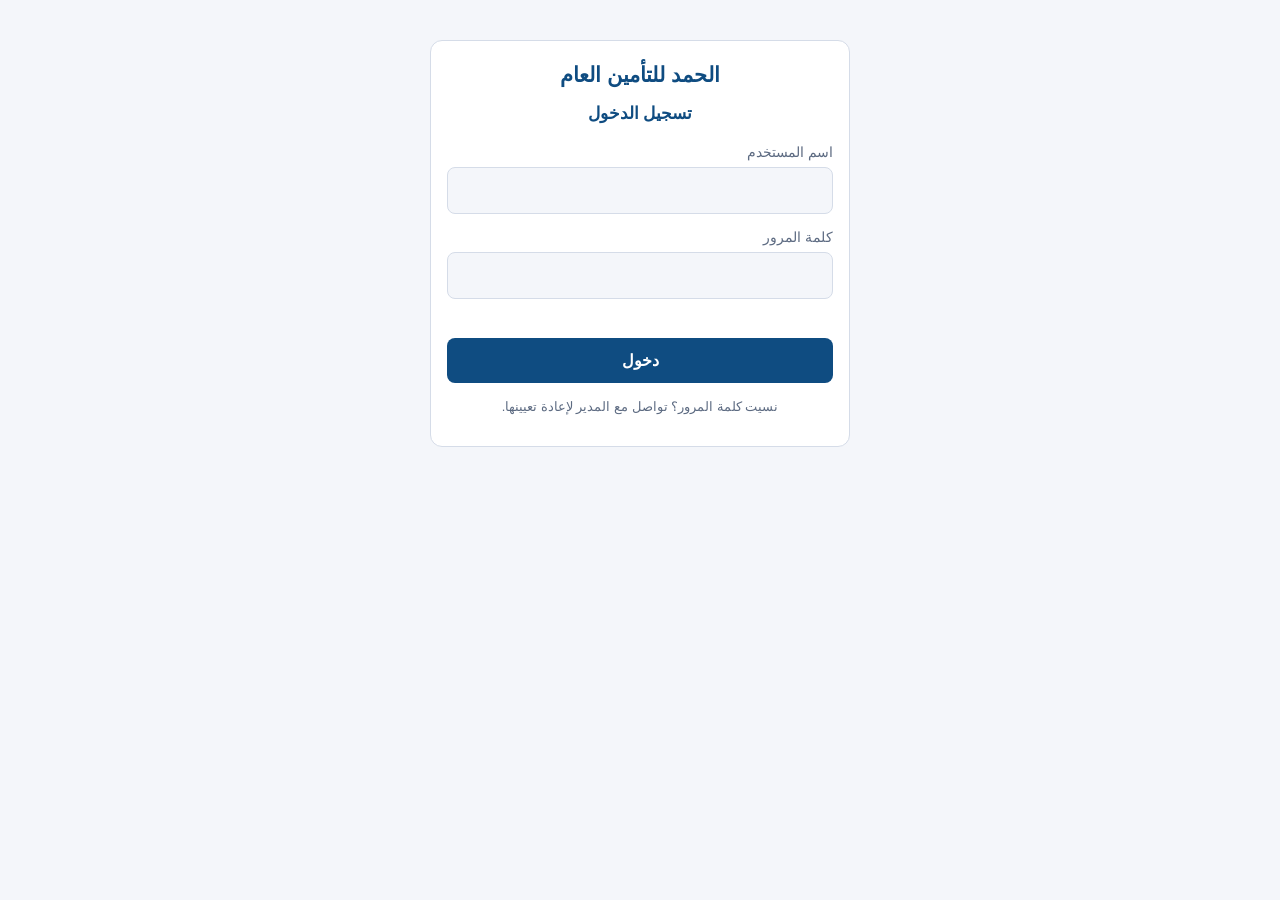
==== commit 7bee931d: "Add files via upload Signed-off-by: ‪talaat morsey‬‏‏إيقاف <talaatmorsey06@gmail.com>" ====
--- a/index.html
+++ b/index.html
@@ -2,14 +2,140 @@
 <html lang="ar" dir="rtl">
 <head>
 <meta charset="UTF-8">
-<meta http-equiv="Content-Security-Policy" content="default-src 'none'; script-src 'self'; style-src 'self' 'unsafe-inline'; img-src 'self' data: blob:; connect-src 'none'; form-action 'none'; base-uri 'none'; object-src 'none'; frame-src 'none'">
-<meta name="referrer" content="no-referrer">
 <meta name="viewport" content="width=device-width, initial-scale=1, viewport-fit=cover">
-<title>منظومة إصدار وثائق التأمين</title>
-<link rel="stylesheet" href="style.css">
+<title>الحمد للتأمين العام — منظومة إصدار وثائق التأمين</title>
+<style>
+:root{--bg:#f4f6fa;--card:#fff;--tx:#1b2433;--mut:#5d6b82;--pri:#0f4c81;--pri2:#e6f0fa;--bd:#d5dce8;--ok:#1a7f4b;
+box-sizing:border-box;padding-top:env(safe-area-inset-top,0px);padding-bottom:env(safe-area-inset-bottom,0px)}
+@media (prefers-color-scheme:dark){:root:not([data-theme="light"]){--bg:#10151e;--card:#182130;--tx:#e8edf5;--mut:#9aa8bf;--pri:#5aa6e6;--pri2:#1d2d44;--bd:#2c3a52;--ok:#4cc98a}}
+:root[data-theme="dark"]{--bg:#10151e;--card:#182130;--tx:#e8edf5;--mut:#9aa8bf;--pri:#5aa6e6;--pri2:#1d2d44;--bd:#2c3a52;--ok:#4cc98a}
+*{box-sizing:border-box}
+html{scroll-padding-top:env(safe-area-inset-top,0px)}
+body{margin:0;background:var(--bg);color:var(--tx);font-family:"Segoe UI",Tahoma,"Noto Naskh Arabic",Arial,sans-serif;line-height:1.7}
+[hidden]{display:none!important}
+main{max-width:1000px;margin:0 auto;padding:16px}
+.tabs{display:flex;gap:8px;margin-bottom:14px;flex-wrap:wrap}
+.tabs button{flex:1;min-width:120px;padding:11px;border:1px solid var(--bd);background:var(--card);color:var(--tx);border-radius:10px;font:inherit;font-weight:600;cursor:pointer}
+.tabs button.on{background:var(--pri);color:#fff;border-color:var(--pri)}
+#top{display:flex;align-items:center;gap:16px;background:var(--card);border:1px solid var(--bd);margin:8px;padding:10px 14px;border-radius:8px;flex-wrap:wrap}
+#top .inf{font-size:.82rem;line-height:1.7}#top .inf b{display:inline-block;min-width:105px}#top .inf span{color:var(--mut)}
+#top .ttl{margin-inline-start:auto;cursor:pointer}#top h1{margin:0;font-size:1.6rem;color:var(--pri)}
+#top .logo{width:120px;height:72px;border:1px solid var(--bd);border-radius:6px;display:flex;flex-direction:column;align-items:center;justify-content:center;font-size:.72rem;color:var(--pri);background:var(--pri2);cursor:pointer}
+#top .logo i{font-style:normal;font-size:1.9rem;line-height:1.1}
+#top button{border:0;background:none;cursor:pointer;color:#c0392b;font:inherit;font-size:.8rem}
+:root{--mbar:#a7b4d0}@media (prefers-color-scheme:dark){:root:not([data-theme="light"]){--mbar:#2c3a52}}:root[data-theme="dark"]{--mbar:#2c3a52}
+#menu{background:var(--mbar);display:flex;gap:2px;padding:0 12px;position:relative;flex-wrap:wrap}
+#menu .mi{position:relative}
+#menu .mi>button{background:none;border:0;color:#fff;font:inherit;font-weight:600;padding:10px 14px;cursor:pointer}
+#menu .mi>button:after{content:" \25BE";font-size:.75rem}
+#menu .dd{display:none;position:absolute;top:100%;right:0;min-width:230px;background:var(--card);border:1px solid var(--bd);border-radius:0 0 8px 8px;z-index:20;box-shadow:0 6px 16px #0003}
+#menu .mi.open .dd{display:block}
+#menu .dd button{display:block;width:100%;text-align:right;background:none;border:0;color:var(--tx);padding:9px 14px;font:inherit;cursor:pointer}
+#menu .dd button:hover:not(:disabled){background:var(--pri2)}#menu .dd button:disabled{color:var(--mut);cursor:default}
+#home{text-align:center;padding:30px 10px}
+#home .wm{font:700 min(26vw,240px)/1.1 Georgia,"Times New Roman",serif;color:#bdbbbf;direction:ltr;user-select:none}
+#home p{color:var(--mut)}
+#stbl th{background:#6b5f5a;color:#fff}#menu .mi>button.d:after{content:""}
+.trow{display:flex;gap:8px;margin-bottom:8px;align-items:center}.trow input{flex:1}.trow input[type=checkbox]{flex:none;width:18px;height:18px}.trow.off [data-t]{opacity:.45;text-decoration:line-through}textarea{resize:vertical}
+.tb{display:flex;flex-wrap:wrap;border:1px solid var(--bd);background:var(--card);border-radius:8px;padding:3px;margin-bottom:10px}
+.tb button{background:none;border:0;border-left:1px solid var(--bd);padding:8px 16px;font:inherit;color:var(--tx);cursor:pointer}.tb button:hover{background:var(--pri2)}
+.phd{background:var(--pri2);border:1px solid var(--bd);padding:6px 12px;border-radius:6px;margin-bottom:10px;color:var(--pri);font-size:.9rem}
+#pr_grid th,#pr_sum th,#pr_top th{background:#6b5f5a;color:#fff;font-size:.78rem}#pr_grid td{padding:3px}
+#pr_grid input[type=number]{width:92px;padding:5px}#pr_grid input[type=checkbox]{width:auto}#pr_grid input:disabled{opacity:.45}
+#pr_sum td{text-align:center}.sb td{background:#8fcdf5;color:#0b2540}.yl td{background:#fffbe3;color:#222}.gr td{background:#0b7a22;color:#fff;font-weight:700}
+.panel{border:1px solid #9db3cf;border-radius:6px;background:var(--card);margin-bottom:10px;overflow:hidden}
+.phd2{background:var(--pri2);color:var(--pri);padding:5px 12px;font-size:.88rem;border-bottom:1px solid var(--bd)}
+.grid4{display:grid;grid-template-columns:repeat(4,1fr);gap:10px 14px;padding:12px}
+.grid3{display:grid;grid-template-columns:repeat(3,1fr);gap:10px 18px}
+@media (max-width:900px){.grid4,.grid3{grid-template-columns:repeat(2,1fr)}}
+@media (max-width:560px){.grid4,.grid3{grid-template-columns:1fr}}
+.split{display:flex;gap:10px;align-items:flex-start}
+.steps{width:200px;flex:none;border:1px solid var(--bd);background:var(--card);border-radius:6px;padding:8px}
+.stp{padding:7px 10px;border-radius:5px;font-size:.88rem;color:var(--mut)}.stp.on{background:var(--pri2);color:var(--pri);font-weight:700}
+.cream{flex:1;min-width:0;background:#fffbe6;border:1px solid #d9c36a;border-radius:6px;padding:14px;color:#222}
+.cream label{color:#5a5030}.cream input,.cream select{background:#fff;color:#111;border-color:#d9c36a}
+@media (max-width:760px){.split{flex-direction:column;align-items:stretch}.steps{width:100%;display:flex;flex-wrap:wrap}}
+.req{background:#ff8e8e!important;color:#1b2433!important}.req:disabled{background:#e4e4e4!important}
+#hd input[readonly]{background:var(--pri2)}
+#edoc{background:#fff;color:#111;border:2px solid #0f4c81;border-radius:6px;padding:22px;margin-bottom:14px}
+#edoc{position:relative}
+#edoc h3{text-align:center;margin:0;color:#0f4c81;font-size:1.3rem}
+#edoc .sub{text-align:center;margin:2px 0 14px;font-size:.9rem;color:#444}
+#edoc th{background:#e6f0fa;color:#0f4c81;width:22%}#edoc td,#edoc th{border-color:#9fb4cc;color:#111}
+#edoc h4{margin:14px 0 6px;color:#0f4c81}#edoc ol{margin:0;padding-right:20px;font-size:.85rem}
+#edoc .thumbs img{border-color:#9fb4cc}
+.tb button.sel{background:var(--pri);color:#fff}
+.modal{position:fixed;inset:0;background:#0006;z-index:50;display:flex;align-items:flex-start;justify-content:center;padding:30px 10px;overflow:auto}
+.mbox{background:var(--card);border:1px solid var(--bd);border-radius:8px;width:min(760px,100%);box-shadow:0 10px 40px #0005}
+.mhd{display:flex;justify-content:space-between;align-items:center;background:#cfe8c0;color:#222;padding:8px 14px;border-radius:8px 8px 0 0;font-weight:600}
+.mx{background:none;border:0;font-size:1.1rem;cursor:pointer;color:#222}
+.mbody{padding:12px}
+.mpanel{background:#eef3fd;border:1px solid #9db3cf;padding:14px;color:#1b2433}
+.mpanel label{color:#1b2433;margin:0}
+.mpanel input,.mpanel select{background:#fff;color:#111;border-color:#8a98ad}
+.mpanel input[readonly]{background:#cfcfcf}
+.mtl{display:block;margin-bottom:10px;font-weight:700;font-size:.9rem}
+.wrow{display:grid;grid-template-columns:150px 1fr;gap:10px;align-items:center;margin-bottom:10px;position:relative}
+.wrow2{display:grid;grid-template-columns:1fr 1fr;gap:16px;margin-bottom:10px}
+.wrow2>div{display:grid;grid-template-columns:110px 1fr;gap:8px;align-items:center}
+.wmulti{display:flex;gap:6px}
+.dots{width:38px;flex:none;background:#b6cdea;border:1px solid #7c97bd;border-radius:3px;cursor:pointer;color:#1b2433}
+.wpick{position:absolute;top:100%;right:160px;left:0;max-height:180px;overflow:auto;background:#fff;color:#111;border:1px solid #8a98ad;z-index:5}
+.wpick div{padding:6px 10px;cursor:pointer}.wpick div:hover{background:#dde9fb}
+.mft{display:flex;gap:10px;padding:0 12px 14px}
+@media (max-width:560px){.wrow{grid-template-columns:1fr}.wrow2{grid-template-columns:1fr}.wrow2>div{grid-template-columns:1fr}.wpick{right:0}}
+#pdoc{background:#fff;color:#111;border:2px solid #0f4c81;border-radius:6px;padding:22px;margin-bottom:14px}
+#pdoc{position:relative}
+#pdoc.iscopy::after{content:"COPY";position:absolute;top:35%;left:50%;transform:translate(-50%,-50%) rotate(-28deg);font-size:min(20vw,9rem);font-weight:800;color:rgba(190,0,0,.3);border:.35rem solid rgba(190,0,0,.3);border-radius:.8rem;padding:0 1.5rem;white-space:nowrap;pointer-events:none}
+#pdoc h3{text-align:center;margin:0;color:#0f4c81;font-size:1.3rem}
+#pdoc .sub{text-align:center;margin:2px 0 14px;font-size:.9rem;color:#444}
+#pdoc th{background:#e6f0fa;color:#0f4c81;width:22%}#pdoc td,#pdoc th{border-color:#9fb4cc;color:#111}
+#pdoc h4{margin:14px 0 6px;color:#0f4c81}#pdoc ol{margin:0;padding-right:20px;font-size:.85rem}
+#pdoc .thumbs img{border-color:#9fb4cc}
+#rt_tbl th{background:#6b5f5a;color:#fff}#rt_tbl td{background:var(--card)}#rt_tbl tr:nth-child(even) td{background:var(--pri2)}
+#rt_tbl .lk{color:#1a55c7;cursor:pointer}#rt_tbl tr.on td{outline:2px solid var(--pri);outline-offset:-2px}
+#u_tbl th{background:#6b5f5a;color:#fff}#u_tbl td{background:var(--card)}#u_tbl tr:nth-child(even) td{background:var(--pri2)}
+#u_tbl input[type=file]{width:auto;max-width:260px;padding:3px}
+.ufile{display:flex;gap:10px;align-items:center;flex-wrap:wrap;border-bottom:1px solid var(--bd);padding:6px 0}.ufile img{height:48px;border-radius:4px;border:1px solid var(--bd)}
+.card{background:var(--card);border:1px solid var(--bd);border-radius:12px;padding:16px;margin-bottom:14px}
+.card h2{margin:0 0 12px;font-size:1.05rem;color:var(--pri)}
+.grid{display:grid;grid-template-columns:repeat(auto-fit,minmax(210px,1fr));gap:12px}
+label{display:block;font-size:.85rem;color:var(--mut);margin-bottom:3px}
+input,select,textarea{width:100%;padding:9px;border:1px solid var(--bd);border-radius:8px;background:var(--bg);color:var(--tx);font:inherit}
+.btns{display:flex;gap:10px;flex-wrap:wrap;margin-top:14px}
+.btn{padding:9px 18px;border:0;border-radius:8px;background:var(--pri);color:#fff;font:inherit;font-weight:600;cursor:pointer}
+.btn.alt{background:var(--pri2);color:var(--pri)}.btn.red{background:#c0392b}
+.btn.sm{padding:4px 10px;font-size:.8rem}
+.calc{display:grid;grid-template-columns:repeat(auto-fit,minmax(140px,1fr));gap:10px;margin-top:12px}
+.calc div{background:var(--pri2);border-radius:8px;padding:8px 10px;font-size:.85rem}
+.calc b{display:block;font-size:1.05rem;color:var(--pri)}.calc .tot b{color:var(--ok)}
+.err{color:#c0392b;font-size:.85rem;margin-top:8px;min-height:1.2em}
+.ok{color:var(--ok)}
+.scroll{overflow-x:auto}
+table{width:100%;border-collapse:collapse;font-size:.88rem}
+th,td{border:1px solid var(--bd);padding:6px 8px;text-align:right}
+th{background:var(--pri2);color:var(--pri)}
+.thumbs{display:flex;gap:8px;flex-wrap:wrap;margin-top:8px}
+.thumbs div{position:relative}.thumbs img{height:80px;border-radius:6px;border:1px solid var(--bd)}
+.thumbs button{position:absolute;top:2px;left:2px;border:0;background:#c0392b;color:#fff;border-radius:50%;width:20px;height:20px;cursor:pointer;line-height:1}
+#auth{max-width:420px;margin:40px auto}
+.perms{display:flex;gap:6px 14px;flex-wrap:wrap}.perms label{display:flex;gap:5px;align-items:center;color:var(--tx);margin:0;font-size:.85rem}.perms input{width:auto}.bar{height:10px;background:var(--pri);border-radius:5px;min-width:2px}
+#doc{background:#fff;color:#111;border:2px solid #0f4c81;border-radius:6px;padding:22px;margin-bottom:14px}
+#doc{position:relative}
+#doc.iscopy::after{content:"COPY";position:absolute;top:35%;left:50%;transform:translate(-50%,-50%) rotate(-28deg);font-size:min(20vw,9rem);font-weight:800;color:rgba(190,0,0,.3);border:.35rem solid rgba(190,0,0,.3);border-radius:.8rem;padding:0 1.5rem;white-space:nowrap;pointer-events:none}
+#doc h3{text-align:center;margin:0;color:#0f4c81;font-size:1.3rem}
+#doc .sub{text-align:center;margin:2px 0 14px;font-size:.9rem;color:#444}
+#doc th{background:#e6f0fa;color:#0f4c81;width:22%}#doc td,#doc th{border-color:#9fb4cc;color:#111}
+#doc h4{margin:14px 0 6px;color:#0f4c81}#doc ol{margin:0;padding-right:20px;font-size:.85rem}
+#doc .thumbs img{border-color:#9fb4cc}
+.sig{display:flex;justify-content:space-around;margin-top:30px;text-align:center;font-size:.9rem}
+.sig span{display:block;border-top:1px solid #333;margin-top:34px;padding-top:4px;min-width:140px}
+@media print{.np{display:none!important}body{background:#fff}main{padding:0}#doc.iscopy::after,#pdoc.iscopy::after{position:fixed!important;top:50%!important;left:50%!important;z-index:9999}}
+</style>
 </head>
 <body>
 <div id="auth" class="card">
+ <div style="text-align:center;font-size:1.3rem;font-weight:700;color:var(--pri);margin-bottom:8px">الحمد للتأمين العام</div>
  <h2 id="atitle" style="text-align:center"></h2>
  <div class="grid" style="grid-template-columns:1fr" id="afields"></div>
  <div class="err" id="aerr"></div>
@@ -18,7 +144,7 @@
 </div>
 
 <div id="app" hidden>
-<div id="top" class="np"><div class="inf"><div><b>المستخدم الحالي</b><span id="who"></span> <button id="chpw" title="تغيير كلمة المرور">🔑 تغيير كلمة المرور</button> <button id="logout" title="تسجيل الخروج">⎋ خروج</button></div><div><b>منطقة النظام</b><span>المركز الرئيسي</span></div><div><b>التاريخ الحالي</b><span id="dt"></span></div><div><b>القسم</b><span id="dep"></span></div></div><div class="ttl" id="ttl"><h1>نظام التأمين العام</h1></div><div class="logo" id="logo"><i>🛡️</i>شعار الشركة</div></div>
+<div id="top" class="np"><div class="inf"><div><b>المستخدم الحالي</b><span id="who"></span> <button id="chpw" title="تغيير كلمة المرور">🔑 تغيير كلمة المرور</button> <button id="logout" title="تسجيل الخروج">⎋ خروج</button></div><div><b>منطقة النظام</b><span>المركز الرئيسي</span></div><div><b>التاريخ الحالي</b><span id="dt"></span></div><div><b>القسم</b><span id="dep"></span></div></div><div class="ttl" id="ttl"><h1>الحمد للتأمين العام</h1><div style="font-size:.85rem;color:var(--mut)">نظام التأمين العام</div></div><div class="logo" id="logo"><i>🛡️</i>الحمد</div></div>
 <nav id="menu" class="np"></nav>
 <div id="tmpb" class="phd np" hidden style="margin:8px;background:#fff3cd;color:#664d03;border-color:#e6c200"><span id="tmpt"></span> <button class="btn sm" id="tmpgo">فتح المستخدمين</button></div>
 <main>
@@ -43,7 +169,7 @@
 </section>
 
 <section id="p-search" hidden class="np">
- <div class="tb"><button class="sel" id="st_docs">📄 الوثائق</button><button id="st_cu">👤 العملاء</button><button id="st_end">📎 الملاحق</button></div>
+ <div class="tb"><button class="sel" id="st_docs">📄 الوثائق</button><button id="st_cu">👤 العملاء</button><button id="st_pr">🏷 المنتجون</button><button id="st_end">📎 الملاحق</button></div>
  <div class="card" style="border-color:#c9b458"><h2 id="sh" style="text-decoration:underline"></h2>
   <div class="grid" id="sform"></div>
   <div class="btns"><button class="btn" id="sgo">بحث</button><button class="btn alt" id="sclr">إلغاء</button></div></div>
@@ -89,7 +215,7 @@
 <section id="p-crep" hidden>
  <div class="card np"><h2>تقارير التعويضات</h2>
   <div class="grid"><div><label>تاريخ الحادث من</label><input type="date" id="cf"></div><div><label>إلى</label><input type="date" id="ct"></div><div><label>الحالة</label><select id="cs"></select></div><div><label>نوع التعويض</label><select id="cty"></select></div></div>
-  <div class="btns"><button class="btn" id="cgo">عرض التقرير</button><button class="btn alt" data-print>طباعة</button></div></div>
+  <div class="btns"><button class="btn" id="cgo">عرض التقرير</button><button class="btn alt" id="cxl">⬇ تنزيل Excel</button><button class="btn alt" data-print>طباعة</button></div></div>
  <div class="card" id="cout"></div>
 </section>
 
@@ -116,7 +242,7 @@
 
 <section id="p-end" hidden>
  <div class="np">
-  <div class="tb" id="e_tabs"><button data-go="docs">📄 الوثائق</button><button data-go="cust">👤 العملاء</button><button data-t="chg">✎ تغييرات عامة</button><button data-t="add">＋ إضافة</button><button data-t="ext">⏩ مد الفترة</button><button data-t="cls">⛔ إلغاء بالتصفية</button></div>
+  <div class="tb" id="e_tabs"><button data-go="docs">📄 الوثائق</button><button data-go="cust">👤 العملاء</button><button data-t="chg">✎ تغييرات عامة</button><button data-t="add">＋ إضافة</button><button data-t="ext">⏩ مد الفترة</button><button data-t="red">⏪ تقليل الفترة</button><button data-t="ren">🔄 تجديد</button><button data-t="int">🏢 إسناد داخلي</button><button data-t="cls">⛔ إلغاء بالتصفية</button><button data-t="clsf">💸 إلغاء مع استرجاع القسط</button></div>
   <div id="e_form" hidden>
    <div class="card"><h2 id="e_h"></h2>
     <div class="grid">
@@ -129,6 +255,10 @@
      <div><label>البيان المراد تغييره</label><select id="e_fld"></select></div>
      <div><label>القيمة الحالية</label><input id="e_old" readonly></div>
      <div><label>القيمة الجديدة</label><input id="e_new"></div>
+     <div id="e_car_ids" class="grid" style="grid-column:1/-1;margin-top:4px" hidden>
+      <div><label>تعديل رقم الشاسيه (اختياري)</label><input id="e_chg_chassis" placeholder="أدخل رقم الشاسيه الجديد"></div>
+      <div><label>تعديل رقم الماتور (اختياري)</label><input id="e_chg_motor" placeholder="أدخل رقم الموتور الجديد"></div>
+     </div>
      <div style="display:flex;align-items:end"><label style="display:flex;gap:6px;align-items:center;color:var(--tx);margin:0"><input type="checkbox" id="e_upd" checked style="width:auto"> تحديث بيانات الوثيقة تلقائيًا</label></div>
     </div>
     <div id="e_add" class="grid" style="margin-top:12px">
@@ -142,7 +272,7 @@
     <div id="e_cls" class="grid" style="margin-top:12px">
      <div><label>سبب الإلغاء</label><select id="e_cr"><option>طلب العميل</option><option>عدم السداد</option><option>بيع السيارة / زوال الخطر</option><option>هلاك كلي</option><option>أخرى</option></select></div>
      <div><label>القسط المسدد (ج.م)</label><input id="e_pb" readonly></div>
-     <div><label>نسبة خصم المصاريف %</label><input id="e_dd" type="number" min="0" max="100" step="any" value="0"></div>
+     <div id="e_ddw"><label>نسبة خصم المصاريف %</label><input id="e_dd" type="number" min="0" max="100" step="any" value="0"></div>
      <div><label>القسط المسترد (ج.م)</label><input id="e_rf" readonly></div>
     </div>
     <div id="e_ext" class="grid" style="margin-top:12px" hidden>
@@ -152,10 +282,34 @@
      <div><label>قسط التمديد (ج.م)</label><input id="e_xp" type="number" min="0" step="any" readonly></div>
      <div style="display:flex;align-items:end"><label style="display:flex;gap:6px;align-items:center;color:var(--tx);margin:0"><input type="checkbox" id="e_xman" style="width:auto"> قسط يدوي</label></div>
     </div>
+    <div id="e_red" class="grid" style="margin-top:12px" hidden>
+     <div><label>القسط المسدد للوثيقة (ج.م)</label><input id="e_rb" readonly></div>
+     <div><label>مدة التقليل (بالأشهر)</label><input id="e_rm" type="number" min="1" step="1"></div>
+     <div><label>تاريخ النهاية الجديد</label><input id="e_rn" readonly></div>
+     <div><label>نسبة خصم المصاريف %</label><input id="e_rd" type="number" min="0" max="100" step="any" value="0"></div>
+     <div><label>القسط المسترد (ج.م)</label><input id="e_rr" readonly></div>
+    </div>
+    <div id="e_ren" class="grid" style="margin-top:12px" hidden>
+     <div><label>القسط السابق (ج.م)</label><input id="e_nb" readonly></div>
+     <div><label>مدة التجديد (بالأشهر)</label><input id="e_nm" type="number" min="1" step="1"></div>
+     <div><label>تعديل القسط % (+ زيادة / − خصم)</label><input id="e_na" type="number" step="any" value="0"></div>
+     <div><label>تاريخ النهاية الجديد</label><input id="e_nn" readonly></div>
+     <div><label>قسط التجديد (ج.م)</label><input id="e_np" readonly></div>
+    </div>
+    <div id="e_int" class="grid" style="margin-top:12px" hidden>
+     <div><label>القسط المسدد للوثيقة (ج.م)</label><input id="e_ib" readonly></div>
+     <div><label>مبلغ التأمين (ج.م)</label><input id="e_is" readonly></div>
+     <div><label>الجهة المسند إليها داخليًا</label><input id="e_iu" list="e_iul" autocomplete="off" placeholder="مثال: إعادة التأمين الداخلي"><datalist id="e_iul"><option value="إعادة التأمين الداخلي"><option value="فرع القاهرة"><option value="فرع الإسكندرية"><option value="قطاع الحريق والهندسي"><option value="قطاع السيارات"><option value="حساب الاحتفاظ المشترك"></datalist></div>
+     <div><label>نسبة الإسناد %</label><input id="e_ip" type="number" min="0" max="100" step="any"></div>
+     <div><label>عمولة الإسناد %</label><input id="e_ic" type="number" min="0" max="100" step="any" value="0"></div>
+     <div><label>مبلغ التأمين المسند</label><input id="e_ia" readonly></div>
+     <div><label>القسط المسند</label><input id="e_iq" readonly></div>
+     <div><label>صافي القسط المسند</label><input id="e_in" readonly></div>
+    </div>
     <div style="margin-top:12px"><label>ملاحظات (اختياري)</label><input id="e_n"></div>
     <div id="e_fin" class="calc"></div>
     <div class="err" id="e_err"></div>
-    <div class="btns"><button class="btn" id="e_save">💾 حفظ وإصدار الملحق</button><button class="btn alt" id="e_clr">مسح البيانات</button></div>
+    <div class="btns"><button class="btn" id="e_save">💾 حفظ وإصدار الملحق</button><button class="btn alt" id="e_basic_btn" type="button" hidden>📄 البيانات الأساسية للوثيقة</button><button class="btn alt" id="e_clr">مسح البيانات</button></div>
    </div>
   </div>
   <div class="card"><h2>سجل الملاحق</h2><div class="scroll"><table><thead><tr><th>رقم الملحق</th><th>النوع</th><th>رقم الوثيقة</th><th>العميل</th><th>تاريخ السريان</th><th>الأثر المالي</th><th>المُصدِر</th><th></th></tr></thead><tbody id="e_rows"></tbody></table></div></div>
@@ -187,7 +341,7 @@
    </div>
   </div>
  </div>
- <div class="btns np" id="rt_pbar" hidden style="margin:0 0 10px"><button class="btn" id="rt_prn">🖨 طباعة</button><button class="btn alt" id="rt_cls">إغلاق المعاينة</button></div>
+ <div class="btns np" id="rt_pbar" hidden style="margin:0 0 10px"><button class="btn" id="rt_prn">🖨 طباعة</button><button class="btn alt" id="rt_cls">إغلاق المعاينة</button><button class="btn alt" id="rt_xl" hidden>⬇ تنزيل Excel</button></div>
  <div id="pdoc" hidden></div>
 </section>
 
@@ -205,10 +359,10 @@
 </section>
 
 <section id="p-cust" hidden class="np">
- <div class="tb"><button id="cu_t_docs">📄 الوثائق</button><button class="sel">👤 العملاء</button><button id="cu_t_end">📎 الملاحق</button></div>
+ <div class="tb"><button id="cu_t_docs">📄 الوثائق</button><button class="sel">👤 العملاء</button><button id="cu_t_pr">🏷 المنتجون</button><button id="cu_t_end">📎 الملاحق</button></div>
  <div class="card"><h2>تكويد العملاء</h2>
   <div class="grid">
-   <div><label>كود العميل</label><input id="cu_code" readonly></div>
+   <div><label>كود العميل (يدوي أو تلقائي)</label><input id="cu_code" inputmode="numeric" maxlength="10" placeholder="رقم الكود"></div>
    <div><label>اسم العميل / الشركة</label><input id="cu_nm"></div>
    <div><label>نوع العميل</label><select id="cu_ty"><option>فردي</option><option>شركة</option></select></div>
    <div id="cu_wn"><label>الرقم القومي / السجل التجاري</label><input id="cu_ni"></div>
@@ -234,10 +388,35 @@
   <div class="btns"><button class="btn red" id="sec_purge">حذف الرقم القومي والهاتف من الوثائق القديمة</button></div></div>
 </section>
 
+<section id="p-ast" hidden class="np">
+ <div class="card"><h2>أصول الشركة — إدخال الباركود</h2>
+  <div class="grid">
+   <div style="grid-column:1/-1"><label>امسح الباركود أو اكتبه ثم اضغط Enter</label><input id="a_scan" autocomplete="off" placeholder="الباركود…" style="font-size:1.05rem"></div>
+   <div><label>الباركود</label><input id="a_bc"></div>
+   <div><label>اسم الأصل</label><input id="a_nm"></div>
+   <div><label>التصنيف</label><select id="a_ct"><option>أدوات</option><option>أثاث</option><option>أجهزة الشركة</option></select></div>
+   <div><label>الموقع / القسم</label><input id="a_lc"></div>
+   <div><label>المسؤول عن العهدة</label><input id="a_hd"></div>
+   <div><label>تاريخ الشراء</label><input id="a_dt" type="date"></div>
+   <div><label>القيمة (ج.م)</label><input id="a_vl" type="number" min="0" step="any"></div>
+   <div><label>الحالة</label><select id="a_st"><option>سليم</option><option>يحتاج صيانة</option><option>تالف</option><option>خارج الخدمة</option></select></div>
+   <div style="grid-column:1/-1"><label>ملاحظات</label><input id="a_nt"></div>
+  </div>
+  <div class="err" id="a_er"></div>
+  <div class="btns"><button class="btn" id="a_sv">حفظ</button><button class="btn alt" id="a_gen">توليد باركود تلقائي</button><button class="btn alt" id="a_new">جديد</button></div>
+ </div>
+ <div class="card"><h2>سجل الأصول</h2>
+  <div class="tb" id="a_tabs"><button data-c="">الكل</button><button data-c="أدوات">🔧 أدوات</button><button data-c="أثاث">🪑 أثاث</button><button data-c="أجهزة الشركة">💻 أجهزة الشركة</button></div>
+  <input id="a_q" placeholder="بحث بالباركود أو الاسم أو الموقع…" style="max-width:340px;margin-bottom:10px">
+  <div id="a_sum" class="calc"></div>
+  <div class="scroll"><table><thead><tr><th>الباركود</th><th>اسم الأصل</th><th>التصنيف</th><th>الموقع</th><th>العهدة</th><th>تاريخ الشراء</th><th>القيمة</th><th>الحالة</th><th></th></tr></thead><tbody id="a_rows"></tbody></table></div>
+ </div>
+</section>
+
 <section id="p-rep" hidden>
  <div class="card np"><h2>التقارير</h2>
   <div class="grid"><div><label>من تاريخ</label><input type="date" id="rf"></div><div><label>إلى تاريخ</label><input type="date" id="rt"></div></div>
-  <div class="btns"><button class="btn" id="rgo">عرض التقرير</button><button class="btn alt" data-print>طباعة</button></div></div>
+  <div class="btns"><button class="btn" id="rgo">عرض التقرير</button><button class="btn alt" id="rxl">⬇ تنزيل Excel</button><button class="btn alt" data-print>طباعة</button></div></div>
  <div class="card" id="rout"></div>
 </section>
 
@@ -248,6 +427,31 @@
   <div><label>الصفة / الصلاحية</label><select id="ur"><option>مدير</option><option>موظف</option><option>موظفة</option><option>موظف إصدار سيارات</option><option>موظف إصدار تأمينات عامة</option><option>موظف تكويد</option></select></div><div style="grid-column:1/-1"><label>الأنواع والصلاحيات المسموح للموظف بها</label><div class="perms" id="uperm"></div></div></div>
   <div class="err" id="uerr"></div><div class="btns"><button class="btn" id="uadd">إضافة</button></div></div>
  <div class="card" id="utbl"><h2>المستخدمون (إعادة تعيين كلمة المرور للمدير فقط)</h2><div class="scroll"><table><thead><tr><th>الاسم</th><th>المستخدم</th><th>الصفة</th><th>الأنواع المسموحة</th><th>كلمة مرور جديدة</th><th></th></tr></thead><tbody id="urows"></tbody></table></div></div>
+</section>
+
+<section id="p-conds" hidden class="np">
+ <div class="card" id="cd_add_box" hidden style="border-color:#9db3cf">
+  <h2>＋ إضافة شرط جديد إلى قائمة الشروط لإدخاله للوثيقة (للمدير فقط)</h2>
+  <div class="grid">
+   <div><label>عنوان الشرط</label><input id="cd_title" placeholder="مثال: شرط الاستهلاكات / شرط الاستثناءات"></div>
+   <div><label>تصنيف الشرط</label><select id="cd_type"><option value="general">شروط عامة / تغطية (تُدرج في شروط الوثيقة)</option><option value="exception">شروط الاستثناءات (تُدرج في خانة الاستثناءات)</option></select></div>
+   <div><label>نطاق التطبيق (القسم)</label><select id="cd_cat"><option>الكل</option><option>تأمين السيارات</option><option>سيارات - خاص</option><option>سيارات - تجاري</option><option>سيارات - إجباري</option><option>التأمينات العامة</option></select></div>
+   <div style="grid-column:1/-1"><label>نص الشرط وتفاصيله</label><textarea id="cd_text" rows="4" placeholder="اكتب نص الشرط بالتفصيل ليظهر في تبويب الشروط للمدير والموظف ويُدرج تلقائياً في الوثائق..."></textarea></div>
+  </div>
+  <div class="err" id="cd_err"></div>
+  <div class="btns"><button class="btn" id="cd_save">💾 حفظ الشرط</button><button class="btn alt" id="cd_clr">مسح البيانات</button></div>
+ </div>
+ <div class="card">
+  <div style="display:flex;justify-content:space-between;align-items:center;flex-wrap:wrap;gap:8px;margin-bottom:10px">
+   <h2 style="margin:0">⚖ كافة الشروط المعتمدة في المنظومة (شروط الوثائق والاستثناءات)</h2>
+   <div style="display:flex;gap:8px;flex-wrap:wrap">
+    <select id="cd_fcat" style="max-width:200px"><option value="">كل الأقسام</option><option>الكل</option><option>تأمين السيارات</option><option>سيارات - خاص</option><option>سيارات - تجاري</option><option>التأمينات العامة</option></select>
+    <input id="cd_q" placeholder="بحث في كافة الشروط..." style="max-width:240px">
+   </div>
+  </div>
+  <div class="scroll"><table><thead><tr><th id="cd_chk_th" style="width:40px;text-align:center"><input type="checkbox" id="cd_all_chk" title="تحديد الكل" style="width:16px;height:16px;cursor:pointer"></th><th style="width:40px">#</th><th>عنوان الشرط</th><th>النوع</th><th>القسم</th><th>نص الشرط</th><th>المصدر</th><th id="cd_act_th" style="min-width:110px;white-space:nowrap">إدارة <button class="btn sm red" id="cd_del_sel" hidden style="padding:2px 6px;font-size:.75rem;margin-right:4px">حذف المحدد</button></th></tr></thead><tbody id="cd_rows"></tbody></table></div>
+  <div id="cd_cnt" style="color:var(--mut);font-size:.85rem;margin-top:8px"></div>
+ </div>
 </section>
 </main>
 <div id="pwmod" class="modal" hidden><div class="mbox" style="max-width:480px">
@@ -266,7 +470,7 @@
  <div class="mhd"><span>تكويد المنتجين</span><button class="mx" id="p_x" title="إغلاق">✕</button></div>
  <div class="mbody"><div class="mpanel"><u class="mtl">بيانات المنتج</u>
   <div class="grid">
-   <div><label>الكود</label><input id="p_c" readonly></div>
+   <div><label>الكود (يدوي أو تلقائي)</label><input id="p_c" inputmode="numeric" maxlength="10" placeholder="رقم الكود"></div>
    <div><label>اسم المنتج</label><input id="p_n"></div>
    <div><label>النوع</label><select id="p_t"><option>وسيط</option><option>وكيل</option><option>سمسار</option><option>بنك</option></select></div>
    <div><label>الهاتف</label><input id="p_p"></div>
@@ -281,7 +485,7 @@
  <div class="mhd"><span>مساعد البوليصة</span><button class="mx" id="w_x" title="إغلاق">✕</button></div>
  <div class="mbody"><div class="mpanel"><u class="mtl">تفاصيل الوثيقة</u>
   <div class="wrow"><label>العملية</label><select id="w_op"></select></div>
-  <div class="wrow"><label>اسم</label><div class="wmulti"><input id="w_cc" readonly value="0" style="max-width:110px"><input id="w_cn" autocomplete="off" placeholder="اسم العميل"><button class="dots" id="w_cb" type="button" title="اختيار عميل سابق">…</button></div><div class="wpick" id="w_pick" hidden></div></div>
+  <div class="wrow"><label>اسم</label><div class="wmulti"><input id="w_cc" value="0" inputmode="numeric" title="كود العميل" style="max-width:110px"><input id="w_cn" autocomplete="off" placeholder="اسم العميل"><button class="dots" id="w_cb" type="button" title="اختيار عميل سابق">…</button></div><div class="wpick" id="w_pick" hidden></div></div>
   <div class="wrow2"><div><label>تاريخ البداية</label><input id="w_s" type="date"></div><div><label>تاريخ النهاية</label><input id="w_e" type="date"></div></div>
   <div class="wrow"><label>تاريخ الإصدار</label><input id="w_i" type="date" readonly style="max-width:200px"></div>
   <div class="wrow"><label>منتج</label><select id="w_pr"></select></div>
@@ -294,6 +498,1466 @@
 </div></div>
 </div>
 
-<script src="script.js"></script>
+
+<div id="polBasicModal" class="modal" hidden>
+  <div class="mbox" style="max-width:820px">
+    <div class="mhd"><span id="pbm_title">تعديل البيانات الأساسية للوثيقة</span><button class="mx" id="pbm_x" title="إغلاق">✕</button></div>
+    <div class="mbody">
+      <div class="mpanel" id="pbm_body"></div>
+      <div class="err" id="pbm_err"></div>
+    </div>
+    <div class="mft">
+      <button class="btn" id="pbm_save">💾 حفظ التعديلات على الوثيقة</button>
+      <button class="btn alt" id="pbm_close">إغلاق</button>
+    </div>
+  </div>
+</div>
+<div id="endorsementModal" class="modal" hidden>
+  <div class="mbox" style="max-width:540px">
+    <div class="mhd"><span id="endModalTitle">تعديل بيانات السيارة والوثيقة</span><button class="mx" id="end_mx" title="إغلاق">✕</button></div>
+    <div class="mbody"><div class="mpanel">
+      <u class="mtl" id="endModalSub">بيانات التعديل للملحق</u>
+      <div class="grid">
+        <div><label>رقم اللوحة الجديد</label><input id="em_plate" placeholder="أدخل رقم اللوحة"></div>
+        <div><label>موديل السيارة</label><input id="em_model" placeholder="أدخل موديل السيارة"></div>
+        <div><label>رقم الشاصي (Chassis)</label><input id="em_chassis" placeholder="رقم الشاصي"></div>
+        <div><label>سبب التعديل / التفاصيل</label><input id="em_reason" placeholder="سبب التعديل"></div>
+      </div>
+      <div class="err" id="em_err"></div>
+    </div></div>
+    <div class="mft"><button class="btn" id="em_ok">حفظ وتطبيق التعديلات</button><button class="btn alt" id="em_no">إلغاء</button></div>
+  </div>
+</div>
+
+<script>
+const $=id=>document.getElementById(id);
+const esc=s=>String(s??"").replace(/[&<>"]/g,c=>({"&":"&amp;","<":"&lt;",">":"&gt;",'"':"&quot;"}[c]));
+const fmt=n=>Number(n).toLocaleString("ar-EG",{minimumFractionDigits:2,maximumFractionDigits:2})+" ج.م";
+const today=()=>new Date().toISOString().slice(0,10);
+const ld=(k,d)=>{try{return JSON.parse(localStorage.getItem(k))||d}catch(e){return d}};
+let mem={};const sv=(k,v)=>{mem[k]=v;try{localStorage.setItem(k,JSON.stringify(v));return true}catch(e){return false}};
+async function sha(s){try{const b=await crypto.subtle.digest("SHA-256",new TextEncoder().encode("ins:"+s));return[...new Uint8Array(b)].map(x=>x.toString(16).padStart(2,"0")).join("")}catch(e){let h=0;for(const c of "ins:"+s)h=(h*31+c.charCodeAt(0))|0;return"f"+h}}
+/* ---------- security: hashing, password policy, audit ---------- */
+const subtle=window.crypto&&window.crypto.subtle;
+const hx=b=>[...new Uint8Array(b)].map(x=>x.toString(16).padStart(2,"0")).join("");
+const unhx=h=>Uint8Array.from((h.match(/../g)||[]).map(x=>parseInt(x,16)));
+const SK=[],SH0=[];(()=>{let c=0;for(let n=2;c<64;n++){let p=true;for(let i=2;i*i<=n;i++)if(n%i==0){p=false;break}if(p){if(c<8)SH0[c]=(Math.pow(n,1/2)%1)*4294967296|0;SK[c]=(Math.pow(n,1/3)%1)*4294967296|0;c++}}})();
+function sha256js(m){
+ const l=m.length,nb=((l+9+63)>>6)<<6,b=new Uint8Array(nb);b.set(m);b[l]=128;
+ const dv=new DataView(b.buffer);dv.setUint32(nb-4,(l*8)>>>0);dv.setUint32(nb-8,Math.floor(l*8/4294967296));
+ let h=SH0.slice();const w=new Array(64);
+ for(let o=0;o<nb;o+=64){
+  for(let i=0;i<16;i++)w[i]=dv.getUint32(o+i*4);
+  for(let i=16;i<64;i++){const a=w[i-15],c=w[i-2],s0=((a>>>7)|(a<<25))^((a>>>18)|(a<<14))^(a>>>3),s1=((c>>>17)|(c<<15))^((c>>>19)|(c<<13))^(c>>>10);w[i]=(w[i-16]+s0+w[i-7]+s1)|0}
+  let [a,b2,c,d,e,f,g,hh]=h;
+  for(let i=0;i<64;i++){const S1=((e>>>6)|(e<<26))^((e>>>11)|(e<<21))^((e>>>25)|(e<<7)),ch=(e&f)^(~e&g),t1=(hh+S1+ch+SK[i]+w[i])|0,S0=((a>>>2)|(a<<30))^((a>>>13)|(a<<19))^((a>>>22)|(a<<10)),mj=(a&b2)^(a&c)^(b2&c),t2=(S0+mj)|0;hh=g;g=f;f=e;e=(d+t1)|0;d=c;c=b2;b2=a;a=(t1+t2)|0}
+  h=[(h[0]+a)|0,(h[1]+b2)|0,(h[2]+c)|0,(h[3]+d)|0,(h[4]+e)|0,(h[5]+f)|0,(h[6]+g)|0,(h[7]+hh)|0];
+ }
+ const out=new Uint8Array(32),ov=new DataView(out.buffer);h.forEach((x,i)=>ov.setUint32(i*4,x));return out;
+}
+const cat=(a,b)=>{const r=new Uint8Array(a.length+b.length);r.set(a);r.set(b,a.length);return r};
+function hmacjs(key,msg){if(key.length>64)key=sha256js(key);const k=new Uint8Array(64);k.set(key);return sha256js(cat(k.map(x=>x^92),sha256js(cat(k.map(x=>x^54),msg))))}
+function pbkjs(pw,salt,it){
+ const key=new TextEncoder().encode(pw);let u=hmacjs(key,cat(salt,Uint8Array.of(0,0,0,1))),t=u.slice();
+ for(let i=1;i<it;i++){u=hmacjs(key,u);for(let j=0;j<32;j++)t[j]^=u[j]}
+ return t;
+}
+async function pbk(pw,saltHex,it){
+ const salt=unhx(saltHex);
+ if(subtle){try{const k=await subtle.importKey("raw",new TextEncoder().encode(pw),"PBKDF2",false,["deriveBits"]);return hx(await subtle.deriveBits({name:"PBKDF2",salt,iterations:it,hash:"SHA-256"},k,256))}catch(e){}}
+ await new Promise(r=>setTimeout(r,0));return hx(pbkjs(pw,salt,it));
+}
+const eqs=(a,b)=>{a=String(a);b=String(b);if(a.length!=b.length)return false;let d=0;for(let i=0;i<a.length;i++)d|=a.charCodeAt(i)^b.charCodeAt(i);return d==0};
+async function hashPw(pw){const s=hx(crypto.getRandomValues(new Uint8Array(16))),it=subtle?150000:20000;return{h:await pbk(pw,s,it),s,it,v:2}}
+const weakHash=pw=>{let h=0;for(const c of "ins:"+pw)h=(h*31+c.charCodeAt(0))|0;return"f"+h};
+async function checkPw(u,pw){
+ if(u.v==2)return eqs(await pbk(pw,u.s,u.it||150000),u.h);
+ if(/^f-?\d+$/.test(u.h))return eqs(weakHash(pw),u.h);
+ return eqs(hx(sha256js(new TextEncoder().encode("ins:"+pw))),u.h);
+}
+async function setPw(u,pw){const r=await hashPw(pw);delete u.s;delete u.it;delete u.v;Object.assign(u,r)}
+const pbkDummy=()=>pbk("x","00112233445566778899aabbccddeeff",subtle?150000:20000);
+function pwErr(p,u){
+ if(p.length<8)return"كلمة المرور 8 أحرف على الأقل";
+ if(!/[A-Za-z\u0600-\u06FF]/.test(p)||!/\d/.test(p))return"كلمة المرور يجب أن تحتوي على حروف وأرقام";
+ if(["admin123","password1","12345678","123456789","qwerty123","admin1234","password123","abc12345"].includes(p.toLowerCase())||(u&&p.toLowerCase()==String(u).toLowerCase()))return"كلمة المرور ضعيفة أو شائعة، اختر غيرها";
+ return"";
+}
+function audit(ev,d){try{const a=ld("ins_audit",[]);a.unshift({t:Date.now(),u:me?me.u:"-",ev,d:d||""});sv("ins_audit",a.slice(0,500))}catch(e){}}
+const LOCK_AFTER=5,IDLE=15*60*1000;let lastAct=Date.now();
+let users=ld("ins_users",[]),docs=ld("ins_docs",[]),me=null,cur="gen",imgs=[],mode=users.length?"login":"setup";
+const isAdmin=()=>me&&(me.role=="مدير"||me.u=="admin");
+const PERMS=[["gen","التأمينات العامة"],["car:إجباري","سيارات — إجباري"],["car:خاص","سيارات — خاص"],["car:تجاري","سيارات — تجاري"],["clm","إنشاء تعويض"],["cust","تكويد العملاء"],["prod","تكويد المنتجين"],["ast","أصول الشركة"],["rep","عرض التقارير"]];
+const DEFP=["gen","car:إجباري","car:خاص","car:تجاري","clm","cust"];
+const RPRESET={"موظف إصدار سيارات":["car:إجباري","car:خاص","car:تجاري","clm"],"موظف إصدار تأمينات عامة":["gen","clm"],"موظف تكويد":["cust","prod","ast"],"موظف":DEFP,"موظفة":DEFP};
+const canPII=()=>isAdmin()||(me&&me.role=="موظف تكويد");
+const can=k=>isAdmin()||(me.perm||DEFP).includes(k);
+const permBoxes=s=>PERMS.map(([k,l])=>`<label><input type="checkbox" data-p="${k}"${s.includes(k)?" checked":""}> ${l}</label>`).join("");
+
+/* ---------- auth ---------- */
+function authUI(){
+ $("aerr").textContent="";
+ const setup=mode=="setup";
+ $("atitle").textContent=setup?"إنشاء حساب المدير":"تسجيل الدخول";
+ $("afields").innerHTML=(setup?'<div><label>الاسم الكامل</label><input id="a_n"></div>':'')+'<div><label>اسم المستخدم</label><input id="a_u" autocomplete="username"></div><div><label>كلمة المرور</label><input id="a_p" type="password" autocomplete="current-password"></div>';
+ $("abtn").textContent=setup?"إنشاء حساب المدير":"دخول";
+ $("anote").textContent=setup?"أول مرة: أنشئ حساب المدير، وسيتحكم بباقي الحسابات والتقارير.":"نسيت كلمة المرور؟ تواصل مع المدير لإعادة تعيينها.";
+}
+$("abtn").onclick=async()=>{
+ const u=$("a_u").value.trim(),p=$("a_p").value,e=$("aerr");
+ if(!u||!p){e.textContent="أدخل اسم المستخدم وكلمة المرور";return}
+ const key=u.toLowerCase(),L=ld("ins_lock",{}),l=L[key]||{n:0,c:0,until:0};
+ if(l.until>Date.now()){e.textContent="تم قفل الدخول مؤقتًا بسبب محاولات خاطئة كثيرة. حاول بعد "+Math.ceil((l.until-Date.now())/60000)+" دقيقة";return}
+ const x=users.find(a=>a.u==u);
+ let ok=false;if(x)ok=await checkPw(x,p);else await pbkDummy();
+ if(!ok){
+  l.n++;if(l.n>=LOCK_AFTER){l.c++;l.n=0;l.until=Date.now()+Math.min(60,5*l.c)*60000;audit("login-locked",u)}else audit("login-fail",u);
+  L[key]=l;sv("ins_lock",L);await new Promise(r=>setTimeout(r,500));
+  e.textContent="اسم المستخدم أو كلمة المرور غير صحيحة";return;
+ }
+ delete L[key];sv("ins_lock",L);
+ if(x.v!=2){await setPw(x,p);sv("ins_users",users)}
+ me=x;lastAct=Date.now();audit("login",u);$("a_p").value="";enter();
+};
+function doLogout(msg){
+ if(me)audit(msg?"logout-idle":"logout",me.u);
+ me=null;$("app").hidden=true;$("auth").hidden=false;mode="login";
+ ["doc","edoc","pdoc"].forEach(i=>{$(i).innerHTML="";$(i).hidden=true});
+ ["wiz","pmod","pwmod"].forEach(i=>{$(i).hidden=true});
+ authUI();if(msg)$("aerr").textContent=msg;
+}
+$("logout").onclick=()=>doLogout();
+function idleCheck(){if(me&&!$("app").hidden&&Date.now()-lastAct>IDLE)doLogout("انتهت الجلسة بسبب عدم النشاط (15 دقيقة)")}
+["click","keydown","touchstart","mousemove"].forEach(ev=>document.addEventListener(ev,()=>{lastAct=Date.now()},true));
+setInterval(idleCheck,20000);
+function enter(){
+ $("auth").hidden=true;$("app").hidden=false;
+ $("who").textContent=me.tmp?"مدير مؤقت (لم يُحدَّد مدير بعد)":me.n+" ("+me.role+")";$("logout").hidden=!!me.tmp;$("tmpb").hidden=!(me.tmp||me.def);$("tmpt").textContent=me.def?"⚠ كلمة مرور المدير ما زالت الافتراضية، غيّرها الآن من «المستخدمون والصلاحيات».":"⚠ لم يتم تحديد مدير للنظام بعد.";
+ $("dt").textContent=new Date().toLocaleDateString("en-GB",{day:"2-digit",month:"short",year:"numeric"}).replace(/ /g,"-");
+ const hasCar=PERMS.some(p=>p[0].startsWith("car")&&can(p[0])),ins=[],dep=[];
+ if(can("gen")){dep.push("التأمينات العامة");ins.push(["sgen","وثائق التأمينات العامة"])}
+ if(hasCar){dep.push("تأمين السيارات");ins.push(["scar","وثائق تأمين السيارات"])}
+ if(!isAdmin()&&(can("cust")||can("prod")||can("ast")))dep.push("التكويد");
+ $("dep").textContent=dep.join(" + ")||"—";["st_cu","snewc"].forEach(i=>{$(i).hidden=!can("cust")});["st_pr","cu_t_pr"].forEach(i=>{$(i).hidden=!can("prod")});$("e_tabs").querySelector('[data-go="cust"]').hidden=!can("cust");
+ $("hnote").textContent=ins.length?"اختر من القائمة العلوية: وثيقة ← نوع الوثيقة المراد إصدارها":(can("cust")||can("prod")||can("ast")?"استخدم القوائم المتاحة لك (التكويد / أصول الشركة)":"لا توجد صلاحيات إصدار لحسابك، تواصل مع المدير.");
+ const M=[["وثيقة",ins.concat(ins.length&&can("cust")?[["cust","تكويد العملاء"]]:[],ins.length?[["upl","رفع المستندات"]]:[])],["التكويد",(can("cust")?[["cust","تكويد العملاء"]]:[]).concat(can("prod")?[["prods","تكويد المنتجين"]]:[])],["أصول الشركة",can("ast")?[["ast","إدخال باركود الأصول"]]:[]],["الملاحق",ins.length?[["end_chg","ملحق تغييرات عامة"],["end_add","ملحق إضافة"],["end_ext","ملحق مد فترة التأمين"],["end_red","ملحق تقليل فترة التأمين"],["end_ren","ملحق تجديد وثيقة"],["end_int","ملحق إسناد داخلي"],["end_cls","ملحق إلغاء بالتصفية"],["end_clsf","ملحق إلغاء مع استرجاع القسط"],["end_list","سجل الملاحق"]]:[]],["التعويضات",(ins.length&&can("clm")?[["clm","إنشاء تعويض"]]:[]).concat(can("rep")?[["crep","تقارير التعويضات"]]:[])],["الشروط",[["conds","قائمة الشروط المعتمدة"]]],["الطباعة",[["prt","نموذج الطباعة"]]],["التقارير",can("rep")?[["rep","عرض التقرير"]]:[]],["أشياء أخرى",isAdmin()?[["usr","المستخدمون والصلاحيات"],["sec","سجل الأمان"]]:[]],["إعادة التأمين",isAdmin()?[["ri","إضافة اتفاقية"]]:[]]];
+ $("menu").innerHTML='<div class="mi"><button class="d" data-k="home">المنزل</button></div>'+M.filter(m=>m[1].length).map(([t,it])=>`<div class="mi"><button>${t}</button><div class="dd">${it.map(([k,l])=>`<button data-k="${k}"${k?"":" disabled"}>${l}</button>`).join("")}</div></div>`).join("");
+ $("menu").querySelectorAll(".mi>button").forEach(b=>b.onclick=e=>{e.stopPropagation();if(b.dataset.k){closeM();show(b.dataset.k);return}const p=b.parentNode,o=p.classList.contains("open");closeM();if(!o)p.classList.add("open")});
+ $("menu").querySelectorAll(".dd button").forEach(b=>b.onclick=()=>{closeM();show(b.dataset.k)});
+ show("home");
+ if(me.def)openPw(true);
+}
+const closeM=()=>$("menu").querySelectorAll(".mi").forEach(x=>x.classList.remove("open"));
+document.addEventListener("click",closeM);
+$("ttl").onclick=$("logo").onclick=()=>{if(me)show("home")};
+function show(k){
+ if(k=="prods"){openProd();return}if(k=="cust"&&!can("cust"))return;if(k=="ast"&&!can("ast"))return;if((k=="rep"||k=="crep")&&!can("rep"))return;edit=null;const sr=k=="sgen"||k=="scar",ins=k=="gen"||k=="car";
+ $("p-home").hidden=k!="home";$("p-search").hidden=!sr;$("p-ins").hidden=!ins;$("p-rep").hidden=k!="rep";$("p-usr").hidden=k!="usr";$("p-clm").hidden=k!="clm";$("p-crep").hidden=k!="crep";$("p-ri").hidden=k!="ri";$("p-end").hidden=!k.startsWith("end_");$("p-prt").hidden=k!="prt";$("p-upl").hidden=k!="upl";$("p-cust").hidden=k!="cust";$("p-sec").hidden=k!="sec";$("p-ast").hidden=k!="ast";$("p-conds").hidden=k!="conds";$("p-terms").hidden=true;$("p-prem").hidden=true;
+ if(sr){cur=k.slice(1);searchUI()}
+ if(ins){cur=k;build()}
+ if(k=="rep")report();if(k=="usr")renderUsers();if(k.startsWith("end_"))endUI(k.slice(4));if(k=="prt")prtUI();if(k=="upl")uplUI();if(k=="cust")cuUI();if(k=="sec")secUI();if(k=="ast")astUI();if(k=="clm")clmUI();if(k=="ri")riUI();if(k=="crep")crep();if(k=="conds")condsUI();
+ window.scrollTo(0,0);
+}
+
+/* ---------- insurance ---------- */
+const GEN={"حريق":.0015,"سرقة":.002,"تأمين الممتلكات وسكن الأسرة":.002,"تأمين المسئولية المدنية":.003,"نقل بضائع":.0025,"حوادث شخصية":.004,"أعمال هندسية":.0035};
+if(docs.some(d=>d.f&&d.f.kind=="مسؤولية مدنية")){docs.forEach(d=>{if(d.f&&d.f.kind=="مسؤولية مدنية")d.f.kind="تأمين المسئولية المدنية"});sv("ins_docs",docs)}
+const COVER={"ضد الغير":.012,"شامل":.035},KINDS={"إجباري":1,"خاص":1,"تجاري":1.3};
+const BRANDS=["أبارث","أستون مارتن","ألفا روميو","أودي","أوبل","إنفينيتي","أم جي (MG)","أيون (GAC Aion)","إكسبنج (Xpeng)","إيسوزو","بايك (BAIC)","بنتلي","بورش","بوجاتي","بويك","بونتياك","بيجو","بي إم دبليو","بي واي دي (BYD)","بروتون","بولستار","تاتا","تويوتا","تيسلا","جاك (JAC)","جاكوار","جريت وول","جنيسيس","جيب","جيتور","جيلي (Geely)","جي إم سي","جي إيه سي (GAC)","داسيا","دايو","دايهاتسو","دودج","دونج فينج","دي إس (DS)","دي إف إس كيه (DFSK)","ديفا","رام","رينو","رولز رويس","ريفيان","زيكر (Zeekr)","ساب","سانج يونج","سمارت","سوبارو","سوزوكي","سيات","سيتروين","سيرس (Seres)","سكودا","شانجان","شيري (Chery)","شيفروليه","فاو (FAW)","فورد","فولفو","فولكس فاجن","فيات","فيراري","كاديلاك","كاوا (Kaiyi)","كرايسلر","كوبرا (Cupra)","كيا","لادا","لامبورجيني","لاند روفر","لانسيا","لكزس","لوسيد","ليبموتور (Leapmotor)","لينكولن","لينك آند كو","مازدا","مازيراتي","ماكلارين","ماهيندرا","مرسيدس بنز","ميتسوبيشي","ميني","نيسان","نيو (NIO)","هافال","هامر","هوندا","هونشي (Hongqi)","هيونداي","أخرى"];
+const MODELS={"تويوتا":"كورولا،يارس،كامري،راف فور،لاند كروزر،هايلكس،فورتشنر،بريفيا،كراون","هيونداي":"إلنترا،أكسنت،توسان،كريتا،سوناتا،سانتا في،i10،i20،فيرنا","كيا":"سيراتو،سبورتاج،بيكانتو،ريو،سورينتو،سيلتوس،بيجاس،كارنيفال","نيسان":"صني،سنترا،قاشقاي،جوك،إكس تريل،كيكس،باترول،ألتيما","شيفروليه":"أفيو،لانوس،أوبترا،كروز،كابتيفا،ماليبو،سبارك،كروز","مرسيدس بنز":"A200،C180،C200،E200،E300،S500،CLA،GLA،GLC،GLE","بي إم دبليو":"316،320،520،X1،X3،X5،X6","أودي":"A3،A4،A6،Q3،Q5،Q7","فولكس فاجن":"جيتا،باسات،تيجوان،بولو،جولف،تي روك","سكودا":"أوكتافيا،فابيا،سوبيرب،كودياك،كاروك،كامك","رينو":"لوجان،ميجان،داستر،كابتشر،فلوانس،سانديرو،كويد","بيجو":"301،508،2008،3008،408،5008","ميتسوبيشي":"لانسر،أوتلاندر،إكليبس كروس،باجيرو،أتراج،إل 200","سوزوكي":"سويفت،ديزاير،فيتارا،إرتيجا،بالينو،سيليريو","فيات":"تيبو،500،دوبلو،بونتو","فورد":"فوكس،فييستا،إكسبلورر،إيكو سبورت،رينجر","هوندا":"سيفيك،أكورد،CR-V،سيتي،HR-V","مازدا":"3،6،CX-3،CX-5،CX-9","أم جي (MG)":"MG5،MG6،ZS،HS،RX5،MG4،Marvel R","شيري (Chery)":"تيجو 3،تيجو 4،تيجو 7،تيجو 8،أريزو 5،أريزو 6","جيلي (Geely)":"كولراي،إمجراند،أزكارا،توجيلا،مونجارو","بي واي دي (BYD)":"F3،سونج،هان،دولفين،أتو 3،سيجل","بايك (BAIC)":"X7،X55،BJ40،U5","جيتور":"X70،X90،داش،T2","هافال":"H6،جوليان،H9،دارجو","جيب":"رانجلر،شيروكي،جراند شيروكي،كومباس،رينيجيد","لاند روفر":"ديسكفري،رينج روفر،رينج روفر سبورت،ديفندر،إيفوك","لكزس":"ES،IS،RX،NX،LX","فولفو":"XC40،XC60،XC90،S60،S90","ميني":"كوبر،كنتري مان،كلوبمان","دايهاتسو":"تيريوس،سيريون","شانجان":"CS35،CS75،CS95،ألسفين،إيدو","سيات":"ليون،إبيزا،أتيكا،أروناه","أوبل":"أسترا،كورسا،موكا،فيكترا","سيتروين":"C3،C4،C5،C-Elysee،بيرلينجو","دودج":"تشارجر،دورانجو،تشالنجر","تيسلا":"Model 3،Model Y،Model S،Model X","دونج فينج":"AX7،S30،H30 كروس","بورش":"كايين،ماكان،باناميرا،911","جي إيه سي (GAC)":"GS3،GS8،GN6،إمباو","سوبارو":"إمبريزا،فورستر،XV،ليجاسي","ايسوزو":"D-Max،MU-X","إيسوزو":"D-Max،MU-X"};
+let lastB=null;
+const common=[["name","اسم المؤمَّن له","text"],["addr","العنوان","text"]];
+const F={
+gen:[...common,["kind","نوع التأمين","select",Object.keys(GEN)],["item","وصف الشيء المؤمَّن عليه","text"],["place","موقع الخطر","text"],["sum","مبلغ التأمين (ج.م)","number"],["start","بداية التأمين","date"],["months","المدة (شهر)","number"],["bene","اسم المستفيد","text"]],
+car:[...common,["plate","رقم اللوحة","text"],["brand","الماركة","select",BRANDS],["model","الموديل","text"],["year","سنة الصنع","number"],["chassis","رقم الشاسيه","text"],["motor","رقم الموتور","text"],["color","اللون","text"],["use","نوع التأمين","select",Object.keys(KINDS)],["cover","مستوى التغطية (للخاص والتجاري)","select",Object.keys(COVER)],["sum","قيمة السيارة (ج.م)","number"],["start","بداية التأمين","date"],["months","المدة (شهر)","number"],["bene","اسم المستفيد","text"]]};
+F.car.push(["fuel","الوقود","select",["","بنزين","سولار","غاز طبيعي","كهرباء","هجين"]],["cyl","عدد السلندرات","number"],["body","شكل الهيكل","select",["","سيدان","هاتشباك","ستيشن","SUV","كروس أوفر","كوبيه","كشف","بيك أب","ميكروباص","أخرى"]],["cond","جديدة / مستعملة","select",["","جديدة","مستعملة"]],["cc","السعة اللترية (cc)","number"],["pax","عدد الركاب","number"],["prev","شركة التأمين السابقة","text"],["gov","المحافظة","select",["","القاهرة","الجيزة","الإسكندرية","القليوبية","الشرقية","الدقهلية","الغربية","المنوفية","البحيرة","كفر الشيخ","دمياط","بورسعيد","الإسماعيلية","السويس","شمال سيناء","جنوب سيناء","الفيوم","بني سويف","المنيا","أسيوط","سوهاج","قنا","الأقصر","أسوان","البحر الأحمر","الوادي الجديد","مطروح"]],["dedt","نوع التحمل","select",["","بدون تحمل","عن كل حادث (مبلغ)","نسبة من الخسارة"]],["dedp","نسبة التحمل %","number"],["dedv","قيمة التحمل (ج.م)","number"]);
+["gen","car"].forEach(k=>F[k].push(["insured","اسم المؤمَّن عليه","text"],["ptype","نوع العميل","select",["","فردي","شركة"]],["prod","الحالة الإنتاجية","text"]));
+const OPT=["insured","ptype","prod","fuel","cyl","body","cond","cc","pax","prev","gov","dedt","dedp","dedv","bene"];
+const REQ={gen:["name","addr","kind","item","place","sum","start","months"],car:["name","addr","use","brand","model","year","plate","chassis","motor","color","sum","start","months"]};
+const LAY={hd:["months","name","addr","start"],body:{gen:["insured","ptype","prod","kind","item","place","sum","bene"],car:["insured","ptype","prod","use","cover","brand","model","year","plate","chassis","motor","color","fuel","cyl","body","cond","cc","pax","prev","gov","dedt","dedp","dedv","sum","bene"]}};
+const dedText=f=>{if(!f.dedt||f.dedt=="بدون تحمل")return"";return f.dedt+(+f.dedp?" — "+f.dedp+"% من قيمة الخسارة":"")+(+f.dedv?" — "+f.dedv+" ج.م":"")};
+const T={gen:"بيانات وثيقة التأمينات العامة",car:"بيانات وثيقة تأمين السيارة"};
+const v=id=>$("f_"+id).value.trim();
+function build(){
+ $("ftitle").textContent=T[cur];
+ $("form").innerHTML=F[cur].map(([id,l,t,o])=>`<div><label for="f_${id}">${l}</label>`+(t=="select"?`<select id="f_${id}">${o.map(x=>`<option>${x}</option>`).join("")}</select>`:`<input id="f_${id}" type="${t}"${t=="number"?' min="0"':''}>`)+`</div>`).join("");
+ layoutForm();
+ if(cur=="car")[...$("f_use").options].forEach(o=>{if(!can("car:"+o.value))o.remove()});$("f_start").value=today();$("f_months").value=12;if(cur=="car")$("f_year").value=new Date().getFullYear();
+ if(cur=="car"){$("f_brand").insertAdjacentHTML("afterbegin",'<option value="">— اختر الماركة —</option>');$("f_brand").value="";$("form").insertAdjacentHTML("beforeend",'<datalist id="mdl"></datalist>');$("f_model").setAttribute("list","mdl");$("f_model").placeholder="اكتب أو اختر الموديل";lastB=null}$("form").oninput=calc;calc();$("err").textContent="";imgs=[];thumbs();$("doc").hidden=true;$("docbtns").hidden=true;
+}
+function compute(r){
+ const sum=+r.sum||0,m=+r.months||0;let p=0;
+ if(cur=="gen"||r.cur=="gen")p=sum*GEN[r.kind]*m/12;
+ else{p=r.use=="إجباري"?600:sum*COVER[r.cover]*KINDS[r.use];if(+r.year&&+r.year<2015)p*=1.1;p*=m/12}
+ const stamp=p*.01,sup=p*.005,fee=p>0?25:0;return{prem:p,stamp,sup,fee,tot:p+stamp+sup+fee};
+}
+const vals=()=>{const o=Object.fromEntries(F[cur].map(([id])=>[id,v(id)]));if(cur=="car"&&o.use=="إجباري")o.cover="—";return o};
+function calc(){
+ if(cur=="car"){$("f_cover").disabled=$("f_use").value=="إجباري";const b=$("f_brand").value;if(b!==lastB){lastB=b;$("mdl").innerHTML=(MODELS[b]||"").split("،").filter(Boolean).map(m=>`<option value="${m}">`).join("")}}
+ hdUpd();
+}
+function packImg(f){return new Promise(res=>{const fr=new FileReader();fr.onload=()=>{const im=new Image();im.onload=()=>{const k=Math.min(1,700/Math.max(im.width,im.height)),c=document.createElement("canvas");c.width=im.width*k;c.height=im.height*k;c.getContext("2d").drawImage(im,0,0,c.width,c.height);res(c.toDataURL("image/jpeg",.6))};im.onerror=()=>res(null);im.src=fr.result};fr.onerror=()=>res(null);fr.readAsDataURL(f)})}
+function thumbs(){}
+const addMonths=(d,m)=>{const x=new Date(d);x.setMonth(x.getMonth()+m);return x.toISOString().slice(0,10)};
+$("gen").onclick=()=>{
+ const miss=F[cur].filter(([id])=>REQ[cur].includes(id)&&!v(id)).map(x=>x[1]);
+ if(miss.length){$("err").textContent="من فضلك أكمل الحقول: "+miss.join("، ");return}
+ if(!(+v("sum")>0)||!(+v("months")>0)){$("err").textContent="تأكد من إدخال مبلغ ومدة صحيحين";return}
+ $("err").textContent="";
+ const f=vals();pend={f,imgs:[...imgs],m:+f.months};termsUI();
+};
+$("reset").onclick=build;
+function layoutForm(){
+ const w=id=>$("f_"+id).parentNode,hd=$("hd"),fm=$("form");
+ hd.innerHTML="";
+ LAY.hd.forEach(id=>hd.appendChild(w(id)));
+ hd.insertAdjacentHTML("beforeend",'<div><label>تاريخ النهاية</label><input id="h_end" readonly></div><div><label>العملة</label><input value="جنيه مصري" readonly></div><div><label>العملية</label><input id="h_op" readonly></div><div><label>المنتج</label><input id="h_prod" readonly></div><div><label>حالة الوثيقة</label><input value="قيد الإصدار" readonly></div><div><label>رقم الوثيقة</label><input value="يُولَّد تلقائيًا عند الإصدار" readonly></div>');
+ LAY.body[cur].forEach(id=>fm.appendChild(w(id)));
+ const mi=$("f_months");w("months").querySelector("label").textContent="الدورة";
+ mi.insertAdjacentHTML("beforebegin",'<select id="f_cyc"><option value="12">سنوي</option><option value="6">نصف سنوي</option><option value="3">ربع سنوي</option><option value="1">شهري</option><option value="0">مدة أخرى (بالأشهر)</option></select>');
+ mi.hidden=true;
+ $("f_cyc").onchange=()=>{const x=+$("f_cyc").value;if(x){mi.value=x;mi.hidden=true}else{mi.hidden=false;mi.focus()}hdUpd()};
+ REQ[cur].forEach(id=>{const e=$("f_"+id);if(e)e.classList.add("req")});$("f_cyc").classList.add("req");
+}
+function cycSync(){const m=+$("f_months").value||0,o=[12,6,3,1].includes(m);$("f_cyc").value=o?String(m):"0";$("f_months").hidden=o}
+function hdUpd(){
+ if(!$("h_end"))return;
+ const m=+$("f_months").value||0,s=$("f_start").value;
+ $("h_end").value=s&&m>0?addMonths(s,m):"";
+ $("h_op").value="إصدار جديد — "+(cur=="car"?"سيارات":"تأمينات عامة");
+ $("h_prod").value=cur=="car"?"تأمين سيارات — "+($("f_use").value||"")+($("f_use").value=="إجباري"?"":" — "+$("f_cover").value):"تأمينات عامة — "+($("f_kind").value||"");
+}
+$("hd").addEventListener("input",hdUpd);$("hd").addEventListener("change",hdUpd);
+function renderDoc(r){
+ const f=r.f,k=r.cur,title=k=="car"?"وثيقة تأمين سيارة":"وثيقة تأمين عام — "+f.kind;
+ const rows=F[k].filter(([id])=>!["name","nid","phone","addr","sum","start","months"].includes(id)&&!(OPT.includes(id)&&!f[id])).map(([id,l])=>`<tr><th>${l}</th><td colspan="3">${esc(f[id])||"—"}</td></tr>`).join("");
+ const terms=k=="car"?["تسري الوثيقة على السيارة الموضحة بياناتها خلال مدة التأمين المحددة.","يلتزم المؤمَّن له بإبلاغ الشركة بأي حادث خلال 48 ساعة.","نوع التأمين «"+esc(f.use)+"»"+(f.cover!="—"?" بمستوى تغطية «"+esc(f.cover)+"»":"")+" وفق الشروط العامة والاستثناءات المرفقة.","لا تسري الوثيقة إذا استُخدمت السيارة في غير الغرض المبيَّن بها.","يحق للشركة إلغاء الوثيقة عند ثبوت تقديم بيانات غير صحيحة."]:["تغطي الوثيقة الأخطار المؤمَّن ضدها فقط خلال مدة التأمين.","يلتزم المؤمَّن له باتخاذ الاحتياطات المعقولة لمنع وقوع الخسارة.","يجب إخطار الشركة فور وقوع أي حادث أو خسارة.","يُحدد التعويض على أساس القيمة الفعلية بما لا يتجاوز مبلغ التأمين.","يحق للشركة إلغاء الوثيقة عند ثبوت تقديم بيانات غير صحيحة."];
+ const c=r.c;$("doc").hidden=false;$("docbtns").hidden=false;curDoc=r;$("doc_edit").hidden=$("doc_del").hidden=!isAdmin();$("doc_del").textContent="🗑 حذف الوثيقة";$("doc_del").dataset.s="";prnSt();
+ $("doc").innerHTML=`<div style="text-align:center;font-weight:700;font-size:1.1rem;color:#0f4c81;margin-bottom:6px">الحمد للتأمين العام</div><h3>${title}</h3><div class="sub">رقم الوثيقة: ${r.no} &nbsp;|&nbsp; تاريخ الإصدار: ${r.date} &nbsp;|&nbsp; المُصدِر: ${esc(r.by)}${r.edited?" &nbsp;|&nbsp; آخر تعديل: "+r.edited+" ("+esc(r.editedBy)+")":""}${r.closed?" &nbsp;|&nbsp; ⛔ ملغاة بتاريخ "+r.closed.date:""}</div>
+ <table><tr><th>المؤمَّن له</th><td colspan="3">${esc(f.name)}</td></tr>
+ <tr><th>العنوان</th><td colspan="3">${esc(f.addr)}</td></tr>${rows}
+ <tr><th>${k=="car"?"قيمة السيارة":"مبلغ التأمين"}</th><td>${fmt(f.sum)}</td><th>مدة التأمين</th><td>${esc(f.months)} شهر</td></tr>
+ <tr><th>من تاريخ</th><td>${esc(f.start)}</td><th>إلى تاريخ</th><td>${r.end}</td></tr></table>
+ ${premHtml(r)}
+ ${r.imgs&&r.imgs.length?`<h4>المرفقات</h4><div class="thumbs">${r.imgs.map(s=>`<img src="${s}" alt="مرفق">`).join("")}</div>`:""}
+ ${termsHtml(r,terms)}
+ <div class="sig"><div><span>توقيع المؤمَّن له</span></div><div><span>توقيع وختم الشركة</span></div></div>`;
+ $("doc").scrollIntoView({behavior:"smooth"});
+}
+function renderList(){}
+const SF={
+ gen:[["no","رقم البوليصة"],["name","اسم العميل / الشركة"],["kind","نوع التأمين","select",["",...Object.keys(GEN)]],["st","وضع الوثيقة","select",["","سارية","منتهية","ملغاة"]],["df","تاريخ الإصدار من","date"],["dt","تاريخ الإصدار إلى","date"]],
+ car:[["no","رقم البوليصة"],["name","اسم العميل / الشركة"],["plate","رقم لوحة السيارة"],["chassis","رقم الشاسيه"],["motor","رقم الموتور"],["use","نوع التأمين","select",["",...Object.keys(KINDS)]],["st","وضع الوثيقة","select",["","سارية","منتهية","ملغاة"]],["df","تاريخ الإصدار من","date"],["dt","تاريخ الإصدار إلى","date"]]};
+function searchUI(){
+ $("sh").textContent="ادخل معيار البحث لوثيقة "+(cur=="car"?"تأمين السيارات":"التأمينات العامة");
+ const fs=SF[cur].filter(x=>isAdmin()||(x[0]!="nid"&&x[0]!="phone"));if(isAdmin())fs.push(["by","المُصدِر (الموظف)"]);
+ $("sform").innerHTML=fs.map(([id,l,t,o])=>`<div><label>${l}</label>`+(t=="select"?`<select data-s="${id}">${o.map(x=>`<option value="${x}">${x||"الرجاء الاختيار"}</option>`).join("")}</select>`:`<input data-s="${id}" type="${t||"text"}">`)+`</div>`).join("");
+ $("sform").onkeydown=e=>{if(e.key=="Enter")runSearch()};
+ runSearch();
+}
+function runSearch(){
+ const q={};$("sform").querySelectorAll("[data-s]").forEach(e=>q[e.dataset.s]=e.value.trim());
+ const has=(a,b)=>String(a??"").toLowerCase().includes(b.toLowerCase()),st=d=>d.closed?"ملغاة":d.end>=today()?"سارية":"منتهية",car=cur=="car";
+ const l=docs.filter(d=>d.cur==cur&&visDoc(d)).filter(d=>
+  (!q.no||has(d.no,q.no))&&["name","nid","phone","plate","chassis","motor"].every(k=>!q[k]||has(d.f[k],q[k]))&&
+  (!q.kind||d.f.kind==q.kind)&&(!q.use||d.f.use==q.use)&&(!q.st||st(d)==q.st)&&(!q.df||d.date>=q.df)&&(!q.dt||d.date<=q.dt)&&(!q.by||has(d.by,q.by)));
+ $("shead").innerHTML="<tr><th>رقم البوليصة</th><th>العميل</th><th>نوع التأمين</th><th>"+(car?"رقم اللوحة":"الشيء المؤمَّن")+"</th><th>المدة (شهر)</th><th>تاريخ النفاذ</th><th>الوضع</th><th>الإجمالي</th><th>المُصدِر</th><th>عرض</th><th>نسخ</th><th>ملحق</th>"+(isAdmin()?"<th>إدارة</th>":"")+"</tr>";
+ $("srows").innerHTML=l.length?l.map(d=>`<tr><td>${esc(d.no)}</td><td>${esc(d.f.name)}</td><td>${esc(car?d.f.use:d.f.kind)}</td><td>${esc(car?d.f.plate:d.f.item)}</td><td>${esc(d.f.months)}</td><td>${esc(d.end)}</td><td>${st(d)}</td><td>${fmt(d.c.tot)}</td><td>${esc(d.by)}</td><td><button class="btn sm alt" data-v="${esc(d.no)}">عرض</button></td><td><button class="btn sm alt" data-c="${esc(d.no)}">نسخ</button></td><td>${d.closed?"—":`<button class="btn sm alt" data-end="${esc(d.no)}">＋ ملحق</button>`}</td>${isAdmin()?`<td><button class="btn sm alt" data-e="${esc(d.no)}">تعديل</button> <button class="btn sm red" data-del="${esc(d.no)}">حذف</button></td>`:""}</tr>`).join(""):'<tr><td colspan="13">لا توجد وثائق مطابقة</td></tr>';
+ $("scount").textContent="عدد الوثائق: "+l.length;
+ $("srows").querySelectorAll("[data-v]").forEach(b=>b.onclick=()=>{const r=docs.find(d=>d.no==b.dataset.v);show(r.cur);renderDoc(r)});
+ $("srows").querySelectorAll("[data-c]").forEach(b=>b.onclick=()=>copyDoc(b.dataset.c));
+ $("srows").querySelectorAll("[data-e]").forEach(b=>b.onclick=()=>editDoc(b.dataset.e));
+ $("srows").querySelectorAll("[data-end]").forEach(b=>b.onclick=()=>openEnd(b.dataset.end));
+ $("srows").querySelectorAll("[data-del]").forEach(b=>b.onclick=()=>delDoc(b.dataset.del,b,runSearch));
+}
+function copyDoc(no){
+ const r=docs.find(d=>d.no==no);show(r.cur);
+ F[cur].forEach(([id])=>{if(id=="start"||id=="months")return;const e=$("f_"+id);if(e&&r.f[id]&&r.f[id]!=="—")e.value=r.f[id]});
+ calc();$("err").innerHTML='<span class="ok">تم نسخ بيانات الوثيقة '+esc(r.no)+' — راجع البيانات ثم أصدر وثيقة جديدة.</span>';
+}
+$("sgo").onclick=runSearch;$("sclr").onclick=searchUI;$("snew").onclick=openWiz;$("back").onclick=()=>show("s"+cur);
+
+/* ---------- reports (admin) ---------- */
+function report(){
+ if(!can("rep"))return;
+ const a=$("rf").value||"0000-00-00",b=$("rt").value||"9999-99-99";
+ const l=docs.filter(d=>d.date>=a&&d.date<=b);
+ const grp=fn=>{const m={};l.forEach(d=>{const k=fn(d);m[k]=m[k]||{n:0,t:0};m[k].n++;m[k].t+=d.c.tot});return Object.entries(m)};
+ const tot=l.reduce((s,d)=>s+d.c.tot,0),mx=x=>Math.max(1,...x.map(e=>e[1].t));
+ const tbl=(h,g)=>{const m=mx(g);return`<h2 style="margin-top:18px">${h}</h2><div class="scroll"><table><thead><tr><th>البند</th><th>العدد</th><th>الإجمالي</th><th style="width:35%"></th></tr></thead><tbody>${g.length?g.map(([k,x])=>`<tr><td>${esc(k)}</td><td>${x.n}</td><td>${fmt(x.t)}</td><td><div class="bar" style="width:${Math.round(x.t/m*100)}%"></div></td></tr>`).join(""):'<tr><td colspan="4">لا توجد بيانات</td></tr>'}</tbody></table></div>`};
+ $("rout").innerHTML=`<div class="calc"><div>عدد الوثائق<b>${l.length}</b></div><div>إجمالي الأقساط<b>${fmt(tot)}</b></div><div>تأمين عام<b>${l.filter(d=>d.cur=="gen").length}</b></div><div>تأمين سيارات<b>${l.filter(d=>d.cur=="car").length}</b></div></div>`
+  +tbl("حسب النوع",grp(d=>d.cur=="car"?"تأمين السيارات":"عام — "+d.f.kind))+tbl("حسب الموظف",grp(d=>d.by))+tbl("حسب الشهر",grp(d=>d.date.slice(0,7)).sort());
+}
+$("rgo").onclick=report;
+
+/* ---------- users (admin) ---------- */
+function renderUsers(){
+ $("uperm").innerHTML=permBoxes(PERMS.map(p=>p[0]));setPerms(RPRESET[$("ur").value]||DEFP);
+ const noM=!users.length;$("mgr").hidden=!noM;$("ucard").hidden=noM;$("utbl").hidden=noM;
+ $("urows").innerHTML=users.map((u,i)=>`<tr><td>${esc(u.n)}</td><td>${esc(u.u)}</td><td>${esc(u.role)}</td><td class="perms" data-u="${i}">${u.role=="مدير"?"الكل":permBoxes(u.perm||DEFP)}</td><td><input type="password" id="np${i}" placeholder="كلمة مرور جديدة" autocomplete="new-password"></td><td style="white-space:nowrap"><button class="btn sm" data-r="${i}">إعادة تعيين</button> ${u.u==me.u||u.u=="admin"?"":`<button class="btn sm red" data-d="${i}">حذف</button>`}<div class="err" id="ue${i}"></div></td></tr>`).join("");
+ $("urows").querySelectorAll("[data-r]").forEach(b=>b.onclick=async()=>{const i=+b.dataset.r,p=$("np"+i).value;{const pe=pwErr(p,users[i].u);if(pe){$("ue"+i).textContent=pe;return}}await setPw(users[i],p);sv("ins_users",users);audit("user-reset",users[i].u);if(users[i].def){delete users[i].def;sv("ins_users",users);$("tmpb").hidden=true}$("ue"+i).innerHTML='<span class="ok">تم التغيير</span>';$("np"+i).value=""});
+ $("urows").querySelectorAll("[data-d]").forEach(b=>b.onclick=()=>{if(b.dataset.s){audit("user-delete",users[+b.dataset.d].u);users.splice(+b.dataset.d,1);sv("ins_users",users);renderUsers()}else{b.dataset.s=1;b.textContent="تأكيد الحذف؟"}});
+ $("urows").querySelectorAll("td[data-u] input").forEach(c=>c.onchange=()=>{const td=c.closest("td");users[+td.dataset.u].perm=[...td.querySelectorAll("input:checked")].map(x=>x.dataset.p);sv("ins_users",users)});
+}
+$("uadd").onclick=async()=>{
+ const n=$("un").value.trim(),u=$("uu").value.trim(),p=$("up").value,role=$("uu").value.trim()=="admin"?"مدير":$("ur").value;
+ if(!n||!u){$("uerr").textContent="أكمل الاسم واسم المستخدم وكلمة المرور";return}
+ {const pe=pwErr(p,u);if(pe){$("uerr").textContent=pe;return}}
+ if(users.some(x=>x.u==u)){$("uerr").textContent="اسم المستخدم موجود بالفعل";return}
+ {const nu={n,u,role,perm:[...$("uperm").querySelectorAll("input:checked")].map(x=>x.dataset.p)};await setPw(nu,p);users.push(nu);sv("ins_users",users);audit("user-add",u)}["un","uu","up"].forEach(i=>$(i).value="");$("uerr").innerHTML='<span class="ok">تمت إضافة المستخدم</span>';renderUsers();
+};
+let edit=null,curDoc=null;
+function editDoc(no){
+ if(!isAdmin())return;
+ const r=docs.find(d=>d.no==no);if(!r)return;
+ show(r.cur);
+ F[cur].forEach(([id])=>{const e=$("f_"+id);if(e&&r.f[id]!=null&&r.f[id]!=="—")e.value=r.f[id]});
+ imgs=[...(r.imgs||[])];thumbs();cycSync();calc();
+ edit={no:r.no,orig:r};
+ $("err").innerHTML='<span class="ok">وضع تعديل الوثيقة '+esc(r.no)+' — عدّل البيانات ثم تابع حتى حفظ التعديلات</span>';
+}
+function delDoc(no,b,after){
+ if(!isAdmin())return;
+ const n=claims.filter(c=>c.pno==no).length;
+ if(n){b.textContent="لا يمكن الحذف: للوثيقة "+n+" مطالبة";b.dataset.s="";return}
+ if(!b.dataset.s){b.dataset.s=1;b.textContent="تأكيد الحذف؟";return}
+ audit("doc-delete",no);docs=docs.filter(d=>d.no!=no);sv("ins_docs",docs);after();
+}
+$("doc_edit").onclick=()=>editDoc(curDoc.no);
+/* ---------- copy mark on re-print ---------- */
+function prnSt(){
+ const n=(curDoc&&curDoc.printed)||0,b=$("doc_rm");
+ b.dataset.s="";b.textContent="إزالة علامة COPY";b.hidden=!(isAdmin()&&n>0);$("doc_end").hidden=!curDoc||!!curDoc.closed;
+ $("prn_st").textContent=n?"طُبعت "+n+" مرة — الطباعة التالية بعلامة COPY":"لم تُطبع بعد — أول طباعة تُعتبر الأصل";
+}
+const docShown=()=>curDoc&&!$("p-ins").hidden&&!$("doc").hidden;
+window.addEventListener("beforeprint",()=>{if(docShown())$("doc").classList.toggle("iscopy",(curDoc.printed||0)>0)});
+window.addEventListener("afterprint",()=>{
+ if(!docShown())return;
+ $("doc").classList.remove("iscopy");
+ curDoc.printed=(curDoc.printed||0)+1;curDoc.lastPrint=today();
+ sv("ins_docs",docs);prnSt();
+});
+$("doc_rm").onclick=()=>{
+ if(!isAdmin()||!curDoc)return;
+ const b=$("doc_rm");
+ if(!b.dataset.s){b.dataset.s=1;b.textContent="تأكيد إزالة العلامة؟";return}
+ audit("copy-removed",curDoc.no);curDoc.printed=0;curDoc.copyRemoved=today();curDoc.copyRemovedBy=me.n;
+ sv("ins_docs",docs);prnSt();
+};
+$("doc_del").onclick=()=>delDoc(curDoc.no,$("doc_del"),()=>show("s"+curDoc.cur));
+/* ---------- terms ---------- */
+const KEEP=" تبقى باقي الشروط والاشتراطات الواردة بالوثيقة كما هي دون أي تعديل أو تغيير.";
+const CAR_X=[
+"خدمة مساعدة الطريق (شركة الصقر المصري): تشمل الوثيقة تغطية خدمة مساعدة الطريق من شركة الصقر المصري، وهي كالآتي: المساعدات الضرورية التي يحتاجها العميل، وذلك بتقديم الخدمات التالية: (نقل السيارة في حالة الحادث بحد أقصى 300 كم - نقل السيارة في حالة العطل بحد أقصى 50 كم - إعادة السيارة للطريق المعتاد - توصيل الوقود اللازم (بمقابل مادي) - الشحن الإضافي للبطارية - خدمة تبديل الإطارات). برجاء التواصل على الأرقام الآتية: (0223103494 - 0223103495 - 01010606666).",
+"شرط الترخيص (للسيارات الزيرو - غير المرخصة): من المعلوم والمتفق عليه صراحة أنه إذا تبين أن تاريخ ترخيص السيارة المؤمن عليها بموجب هذه الوثيقة قبل تاريخ بدء التأمين، فلا يحق للمشترك المطالبة بأية تعويضات قد تستحق عن هذه السيارة، والشركة غير مسئولة عن أي تلفيات تكون موجودة بالسيارة قبل تاريخ بدء سريان التأمين."+KEEP,
+"شرط الصلاحية: من المعلوم والمتفق عليه صراحة أنه لا يجوز إجراء أي تعديل أو إلغاء في هذه الوثيقة إلا بعد الحصول على موافقة كتابية من المستفيد، وتدفع التعويضات الكلية والجزئية المستحقة إلى المستفيد."+KEEP,
+"شرط محضر الشرطة بدون حد أقصى: من المعلوم والمتفق عليه صراحة أنه لا يشترط تقديم محضر شرطة إلا للحالات الآتية: حوادث الهلاك الكلي - حوادث السرقة سواء كانت جزئية أو كلية - حوادث الحريق سواء كانت جزئية أو كلية - الرجوع على الغير - المسئولية المدنية تجاه الطرف الثالث."+KEEP,
+"شرط النسبية: من المعلوم والمتفق عليه صراحة أنه إذا ما ثبت أن القيمة السوقية للأشياء المؤمن عليها بمقتضى هذه الوثيقة وقت وقوع الحادث تزيد عن المبلغ المؤمن به عليها، اعتبر المشترك بمثابة مؤمن لنفسه بالفرق، وبناءً على ذلك فلا تدفع الشركة من هذه الخسائر إلا بقدر النسبة بين المبلغ المؤمن به وبين قيمة الأشياء السوقية وقت وقوع الحادث، وإذا تضمنت الوثيقة عدة بنود فإن كل بند منها يخضع على حدة لهذا الشرط."+KEEP,
+"شرط السداد: لا تعتبر هذه الوثيقة سارية إلا إذا تم سداد الاشتراك المستحق عنها والمبين بمطالبة السداد المرفقة.",
+"المعاينة قبل الإصلاح: يجب على المشترك في حالة وقوع حادث للسيارة المؤمن عليها عدم البدء في الإصلاح إلا بعد معاينة السيارة بمعرفة الشركة.",
+"تقييم السيارة: من المعلوم والمتفق عليه أنه يقع على عاتق المشترك تقييم سعر السيارة بمعرفته طبقًا للقيمة السوقية للسيارة وقت طلب الإصدار، مع المراجعة الدورية لقيمة السيارة خلال مدة التأمين تفاديًا لتطبيق شرط النسبية في حالة وقوع حادث.",
+"يعتبر باطلًا كل تعديل أو إضافة ما لم يوقع رسميًا عليها من قبل الشركة، وتعتبر الشروط العامة المرفقة وأية ملاحق أخرى إن وجدت جزءًا لا يتجزأ من هذه الوثيقة."];
+const CAR_P=[
+"شرط الأجزاء غير المثبتة: من المعلوم والمتفق عليه صراحة أن أجزاء السيارة غير المثبتة بها، والتي يمكن للمشترك حملها أثناء مغادرته للسيارة، غير مغطاة تأمينيًا."+KEEP,
+"شرط التجديد: من المعلوم والمتفق عليه أنه في حالة وقوع حادث خلال الفترة من تاريخ تحرير التجديد وتاريخ بداية سريان التجديد، والذي يخص فترة التأمين السابقة، سيتم تعديل شروط وأسعار التأمين وفقًا لنسبة الخسارة المحققة."+KEEP,
+"شرط الوسائد الهوائية (إيرباج): من المعلوم والمتفق عليه صراحة أنه في حالة وقوع حادث للسيارة المؤمن عليها يؤدي إلى تلف الإيرباج ومشتملاتها، يتحمل المشترك نسبة 25% من قيمة الإيرباج ومشتملاتها في حالة الخسارة الجزئية فقط، ولا يطبق هذا التحمل في حالة الهلاك الكلي للسيارة."+KEEP,
+"شرط زجاج فتحة السقف / الزجاج البانوراما: من المعلوم والمتفق عليه صراحة أنه في حالة وقوع حادث للسيارة المؤمن عليها يؤدي إلى تلف / كسر / نقر زجاج فتحة السقف / الزجاج البانوراما ومشتملاتها في حالة الخسارة الكلية والجزئية، يتحمل المؤمن له نسبة 25% من قيمة زجاج فتحة السقف / الزجاج البانوراما."+KEEP];
+const CAR_C=[
+"شرط الأجزاء غير المثبتة: من المعلوم والمتفق عليه صراحة أن أجزاء السيارة غير المثبتة بها، والتي يمكن للمشترك حملها أثناء مغادرته للسيارة، غير مغطاة تأمينيًا."+KEEP,
+"شرط التجديد: من المعلوم والمتفق عليه أنه في حالة وقوع حادث خلال الفترة من تاريخ تحرير التجديد وتاريخ بداية سريان التجديد، والذي يخص فترة التأمين السابقة، سيتم تعديل شروط وأسعار التأمين وفقًا لنسبة الخسارة المحققة."+KEEP,
+"شرط الاستهلاكات: من المعلوم والمتفق عليه صراحة أن الاستهلاك على الأجزاء الكهربائية والميكانيكية والعفشة وفقًا لقرار الهيئة العامة للرقابة المالية رقم 1052 لسنة 2019 طبقًا للنسب الآتية: السنة الأولى 2.5%، السنة الثانية 5%، السنة الثالثة 10%، السنة الرابعة 15%، السنة الخامسة وما بعدها 20%، الكاوتش والبطاريات 25% للسنة الأولى مع العلم أن الحد الأقصى للاستهلاك سنتين بحد أقصى 50%، في حالة وجود بارومة 50% للجزء الذي به بارومة، صنفرة أو ترميل الزجاج من أثر الطريق 50%، من المعلوم والمتفق عليه أنه في حالة عدم تسليم التالف للشركة سيتم خصم 2.5% من إجمالي قيمة قطع الغيار التي تم تغييرها أو استبدالها."];
+const DEF_EX_MSG="من المعلوم والمتفق عليه صراحة أنه يُستثنى من التأمين التلفيات الواردة بتقرير معاينة الإصدار المرفقة، وتبقى باقي الشروط والاشتراطات الواردة بالوثيقة كما هي دون أي تعديل أو تغيير.";
+const GX={"تأمين الممتلكات وسكن الأسرة":["يشمل التأمين المسكن ومحتوياته المبيَّنة بالوثيقة وفق البنود والتغطيات المختارة فقط.","لا يغطي التأمين المجوهرات والنقدية والمقتنيات الثمينة ما لم يُنص عليها صراحة وتُحدَّد قيمتها.","يلتزم المؤمَّن له بإبلاغ الشركة فورًا بأي تغيير في استخدام المسكن أو إخلائه لمدة تزيد على 60 يومًا."],"تأمين المسئولية المدنية":["يغطي التأمين مسؤولية المؤمَّن له القانونية عن الأضرار الجسدية والمادية التي تلحق بالغير خلال مدة التأمين.","لا يغطي التأمين الأضرار العمدية ولا الغرامات والعقوبات الجنائية.","لا يجوز للمؤمَّن له الاعتراف بالمسؤولية أو إجراء أي تسوية أو وعد بالتعويض دون موافقة كتابية مسبقة من الشركة."]};
+function defTerms(c,f){
+ const delSet=new Set(typeof delBuiltInConds!=="undefined"?delBuiltInConds:[]);
+ const base=c=="car"?["تسري الوثيقة على السيارة الموضحة بياناتها خلال مدة التأمين المحددة.","يلتزم المؤمَّن له بإبلاغ الشركة بأي حادث خلال 48 ساعة.","نوع التأمين «"+f.use+"»"+(f.cover&&f.cover!="—"?" بمستوى تغطية «"+f.cover+"»":"")+" وفق الشروط العامة والاستثناءات المرفقة.","لا تسري الوثيقة إذا استُخدمت السيارة في غير الغرض المبيَّن بها.","يحق للشركة إلغاء الوثيقة عند ثبوت تقديم بيانات غير صحيحة."]:["تغطي الوثيقة الأخطار المؤمَّن ضدها فقط خلال مدة التأمين.","يلتزم المؤمَّن له باتخاذ الاحتياطات المعقولة لمنع وقوع الخسارة.","يجب إخطار الشركة فور وقوع أي حادث أو خسارة.","يُحدد التعويض على أساس القيمة الفعلية بما لا يتجاوز مبلغ التأمين.","يحق للشركة إلغاء الوثيقة عند ثبوت تقديم بيانات غير صحيحة."];
+ const allC=typeof getAllConds==="function"?getAllConds():[];
+ const customAdded=allC.filter(x=>x.custom&&x.type!=="exception").filter(x=>x.cat=="الكل"||(c=="car"?(x.cat=="تأمين السيارات"||(f.use=="خاص"&&x.cat=="سيارات - خاص")||(f.use=="تجاري"&&x.cat=="سيارات - تجاري")||(f.use=="إجباري"&&x.cat=="سيارات - إجباري")):(x.cat=="التأمينات العامة"||x.cat==("عام - "+f.kind)))).map(x=>x.title+(x.text?": "+x.text:""));
+ const fCX=CAR_X.filter((_,i)=>!delSet.has("b_cx_"+i));
+ const fCP=CAR_P.filter((_,i)=>!delSet.has("b_cp_"+i));
+ const fCC=CAR_C.filter((_,i)=>!delSet.has("b_cc_"+i));
+ const fGX=(GX[f.kind]||[]).filter((_,i)=>!delSet.has("b_gx_"+f.kind+"_"+i));
+ return base.concat(c=="gen"?fGX:[],c=="car"&&f.use!="إجباري"?fCX.concat(f.use=="خاص"?fCP:f.use=="تجاري"?fCC:[]):[],customAdded,["تسري الوثيقة داخل جمهورية مصر العربية ما لم يُنص على غير ذلك."]);
+}
+function tmCnt(){const r=[...$("tm_list").querySelectorAll(".trow")];$("tm_cnt").textContent=" — المحدد "+r.filter(x=>x.querySelector("[data-c]").checked).length+" من "+r.length}
+function termsLock(){const e=!isAdmin();$("tm_add").hidden=e;$("tm_list").querySelectorAll("[data-t]").forEach(i=>{i.readOnly=e});$("tm_list").querySelectorAll("[data-x]").forEach(b=>{b.hidden=e});["tm_ded","tm_sp","tm_ex"].forEach(i=>{$(i).readOnly=e})}
+const tmSet=v=>{$("tm_list").querySelectorAll(".trow").forEach(r=>{r.querySelector("[data-c]").checked=v;r.classList.toggle("off",!v)});tmCnt()};
+const termRow=(t,on=true)=>`<div class="trow${on?"":" off"}"><input type="checkbox" data-c title="تضمين الشرط في الوثيقة"${on?" checked":""}><input data-t value="${esc(t)}"><button class="btn sm red" type="button" data-x>حذف</button></div>`;
+function termsUI(){
+ const f=pend.f;
+ $("tm_info").textContent=f.name+" — "+(cur=="car"?f.use+" — "+f.plate:f.kind);
+ const T=edit&&edit.orig.tm;
+ {const D=defTerms(cur,f);$("tm_list").innerHTML=T?T.list.map(x=>termRow(x,true)).join("")+D.filter(x=>!T.list.includes(x)).map(x=>termRow(x,false)).join(""):D.map(x=>termRow(x,true)).join("")}
+ const customEx=(typeof getAllConds==="function"?getAllConds():[]).filter(x=>x.custom&&x.type==="exception").filter(x=>x.cat=="الكل"||(cur=="car"?(x.cat=="تأمين السيارات"||(f.use=="خاص"&&x.cat=="سيارات - خاص")||(f.use=="تجاري"&&x.cat=="سيارات - تجاري")||(f.use=="إجباري"&&x.cat=="سيارات - إجباري")):(x.cat=="التأمينات العامة"||x.cat==("عام - "+f.kind)))).map(x=>x.title+(x.text?": "+x.text:""));
+ const hasDefEx=!(typeof delBuiltInConds!=="undefined"&&delBuiltInConds.includes("b_ex_1"));
+ const defEx=cur=="car"&&f.use!="إجباري"?(hasDefEx?[DEF_EX_MSG]:[]).concat(customEx).join("\n"):customEx.join("\n");
+ $("tm_ded").value=T?T.ded||"":dedText(f);$("tm_sp").value=T?T.sp||"":"";$("tm_ex").value=T?T.ex||"":defEx;
+ tmCnt();termsLock();$("p-ins").hidden=true;$("p-terms").hidden=false;window.scrollTo(0,0);
+}
+$("tm_list").onclick=e=>{const b=e.target.closest("[data-x]");if(b&&isAdmin()){b.parentNode.remove();tmCnt()}};
+$("tm_list").onchange=e=>{if(e.target.matches("[data-c]"))e.target.closest(".trow").classList.toggle("off",!e.target.checked);tmCnt()};
+$("tm_add").onclick=()=>{if(!isAdmin())return;$("tm_list").insertAdjacentHTML("beforeend",termRow(""));tmCnt();$("tm_list").lastElementChild.querySelector("[data-t]").focus()};
+$("tm_reset").onclick=()=>{$("tm_list").innerHTML=defTerms(cur,pend.f).map(x=>termRow(x)).join("");tmCnt();termsLock()};
+$("tm_all").onclick=()=>tmSet(true);$("tm_none").onclick=()=>tmSet(false);
+$("tm_back").onclick=()=>{$("p-terms").hidden=true;$("p-ins").hidden=false;window.scrollTo(0,0)};
+$("tm_close").onclick=()=>show("s"+cur);
+$("tm_next").onclick=()=>{
+ pend.tm={list:[...$("tm_list").querySelectorAll(".trow")].filter(r=>r.querySelector("[data-c]").checked).map(r=>r.querySelector("[data-t]").value.trim()).filter(Boolean),ded:$("tm_ded").value.trim(),sp:$("tm_sp").value.trim(),ex:$("tm_ex").value.trim()};
+ premUI();
+};
+function termsHtml(r,legacy){
+ const t=r.tm,L=a=>`<ol>${a.map(x=>`<li>${x}</li>`).join("")}</ol>`;
+ if(!t)return`<h4>الشروط العامة</h4>${L(legacy)}`;
+ const P=(h,x)=>x?`<h4>${h}</h4><p style="font-size:.85rem;margin:0;white-space:pre-line">${esc(x)}</p>`:"";
+ return`<h4>الشروط العامة</h4>${L(t.list.map(esc))}${P("التحمل",t.ded)}${P("الشروط الخاصة",t.sp)}${P("الاستثناءات",t.ex)}`;
+}
+/* ---------- premium calculation ---------- */
+const FEES=[["اشتراك ضمان حملة الوثائق",.2],["رسوم الإشراف والرقابة",.6],["رسوم صندوق تكريم الشهداء",0,5],["ضريبة الدمغة النوعية",0,14.5],["مقابل اعتماد ومراجعة",.1],["نصف الدمغة النسبية",5.5]],ISSUE=25;
+const GCOV={
+"حريق":[["الحريق والصاعقة (أساسي)",1],["الانفجار",.4],["الأخطار الطبيعية",.5],["شغب وإضرابات",.3],["إزالة الأنقاض",.2]],
+"سرقة":[["السرقة بالكسر والعنف (أساسي)",1],["السطو المسلح",.5],["خيانة الأمانة",.3],["أضرار الشروع في السرقة",.2]],
+"تأمين الممتلكات وسكن الأسرة":[["الحريق والمخاطر الملحقة (أساسي)",1],["السرقة بالكسر",.4],["الأضرار المائية وانفجار المواسير",.3],["الكوارث الطبيعية",.4],["المسؤولية تجاه الجيران والغير",.3],["تلفيات الأجهزة الكهربائية",.25]],
+"تأمين المسئولية المدنية":[["المسؤولية تجاه الغير (أساسي)",1],["إصابات الأفراد",.5],["أضرار الممتلكات",.5],["مصاريف قانونية",.2]],
+"نقل بضائع":[["نقل بضائع (أساسي)",1],["أخطار الحرب والإضرابات",.3],["التخزين أثناء النقل",.4],["السرقة والفقد",.5]],
+"حوادث شخصية":[["الوفاة والعجز الكلي (أساسي)",1],["العجز الجزئي",.5],["مصاريف علاج",.4],["بدل إقامة",.2]],
+"أعمال هندسية":[["أخطار المقاولين (أساسي)",1],["مسؤولية الغير",.4],["فترة الصيانة",.3],["الأخطار الطبيعية",.4]]};
+let pend=null;
+const n2=x=>Number(x).toLocaleString("ar-EG",{minimumFractionDigits:2,maximumFractionDigits:2});
+function premRows(f,c){
+ const sum=+f.sum;
+ if(c=="gen"){const b=GEN[f.kind]*100;return GCOV[f.kind].map(([n,k],i)=>({n,on:i==0,sum,rate:+(b*k).toFixed(4),man:false,ann:0,d:0,l:0,t:0,cp:i==0?10:5,basic:i==0}))}
+ const k=KINDS[f.use],cmp=f.use!="إجباري",old=+f.year&&+f.year<2015;
+ const R=(n,s,rate,o={})=>({n,on:false,sum:s,rate,man:false,ann:0,d:0,l:0,t:0,cp:5,basic:false,...o});
+ return[
+  R("التأمين الإجباري",sum,0,{on:!cmp,man:true,ann:600,cp:10,basic:true}),
+  R("خدمة مساعدة الطريق",0,0,{on:cmp,man:true,ann:150}),
+  R("التأمين التكميلي",sum,+((COVER[f.cover]||0)*100*k).toFixed(4),{on:cmp,cp:10,basic:true,l:old?10:0}),
+  R("شغب واضطرابات",sum,+(.15*k).toFixed(4)),
+  R("المسؤولية المدنية",100000,+(.8*k).toFixed(4),{on:cmp}),
+  R("حوادث شخصية للركاب",50000,+(.5*k).toFixed(4)),
+  R("الحوادث الشخصية (السائق)",50000,+(.4*k).toFixed(4)),
+  R("الأخطار الطبيعية",sum,+(.1*k).toFixed(4)),
+  R("هلاك كلي",sum,+(.2*k).toFixed(4))];
+}
+const gv=(i,k)=>{const e=$("pr_grid").querySelector(`[data-i="${i}"] [data-f="${k}"]`);return e.type=="checkbox"?e.checked:(+e.value||0)};
+const readRows=()=>pend.rows.map((r,i)=>({...r,...Object.fromEntries(["on","sum","rate","man","ann","d","l","t","cp","cman","cm"].map(k=>[k,gv(i,k)]))}));
+function premCompute(st,m,mc,mv){
+ const k=m/12,out=[];let P=0,D=0,L=0,T=0,CB=0,CC=0;
+ st.forEach(r=>{
+  if(!r.on){out.push({...r,annual:0,net:0,tax:0,comm:0,due:0});return}
+  const annual=r.man?r.ann:r.sum*r.rate/100,dd=annual*r.d/100*k,ll=annual*r.l/100*k,p=annual*k,net=p-dd+ll,tax=net*r.t/100,comm=r.cman?r.cm:net*r.cp/100;
+  P+=p;D+=dd;L+=ll;T+=tax;if(r.basic)CB+=comm;else CC+=comm;
+  out.push({...r,annual,net,tax,comm,due:net+tax});
+ });
+ const net=P-D+L,due=mc?mv:net+T,fees=FEES.map(([n,p,f])=>[n,due>0?(p?due*p/100:(f||0)):0]),feesSub=fees.reduce((a,x)=>a+x[1],0),admin=due>0?ISSUE:0;
+ return{rows:out,annual:out.reduce((a,r)=>a+r.annual,0),P,D,L,net,tax:T,due,comm:CB+CC,commB:CB,commC:CC,fees,feesSub,admin,total:due+feesSub+admin};
+}
+function premUI(){
+ const f=pend.f,car=cur=="car",o=edit&&edit.orig,same=!!(o&&o.pm&&o.pm.rows&&o.pm.rows[0]&&o.pm.rows[0].d!==undefined&&["sum","months","use","kind","cover","year"].every(k=>String(o.f[k]??"")==String(f[k]??"")));pend.rows=same?o.pm.rows.map(r=>({...r})):premRows(f,cur);
+ $("pr_info").textContent=f.name+" — "+(car?f.use+" — "+f.plate:f.kind)+" | من "+f.start+" إلى "+addMonths(f.start,pend.m);
+ $("pr_d").textContent=car?(f.brand+" "+f.model+" — "+f.chassis):f.item;$("pr_s").textContent=fmt(f.sum);
+ const H=["","التغطية","مبلغ التأمين","النسبة %","يدوي","القسط السنوي","خصم %","تحميل %","ضريبة %","عمولة %","يدوي","العمولة","القسط المستحق للمدة"];
+ const I=(k,v)=>`<input type="number" data-f="${k}" value="${v}" step="any" min="0">`,C=(k,v)=>`<input type="checkbox" data-f="${k}"${v?" checked":""}>`;
+ $("pr_grid").innerHTML="<tr>"+H.map(h=>`<th>${h}</th>`).join("")+"</tr>"+pend.rows.map((r,i)=>`<tr data-i="${i}"><td>${C("on",r.on)}</td><td>${esc(r.n)}</td><td>${I("sum",r.sum)}</td><td>${I("rate",r.rate)}</td><td>${C("man",r.man)}</td><td>${I("ann",r.ann)}</td><td>${I("d",r.d)}</td><td>${I("l",r.l)}</td><td>${I("t",r.t)}</td><td>${I("cp",r.cp)}</td><td>${C("cman",r.cman)}</td><td>${I("cm",r.cm||0)}</td><td class="dc">0.00</td></tr>`).join("");
+ $("pr_mc").checked=!!(same&&o.pm.mc);$("pr_mv").value=same&&o.pm.mc?o.pm.mv:"";$("pr_err").textContent="";
+ $("p-ins").hidden=true;$("p-terms").hidden=true;$("p-prem").hidden=false;premCalc();window.scrollTo(0,0);
+}
+function premCalc(){
+ const mc=$("pr_mc").checked;$("pr_mv").disabled=!mc;
+ const s=premCompute(readRows(),pend.m,mc,+$("pr_mv").value||0);
+ s.rows.forEach((r,i)=>{
+  const tr=$("pr_grid").querySelector(`[data-i="${i}"]`),q=k=>tr.querySelector(`[data-f="${k}"]`);
+  ["sum","rate","man","ann","d","l","t","cp","cman","cm"].forEach(k=>q(k).disabled=!r.on);
+  if(r.on){q("rate").disabled=r.man;q("ann").disabled=!r.man;q("cm").disabled=!r.cman}
+  if(!r.man)q("ann").value=r.on?r.annual.toFixed(2):"";
+  if(!r.cman)q("cm").value=r.on?r.comm.toFixed(2):"";
+  tr.querySelector(".dc").textContent=n2(r.due);
+ });
+ $("pr_due").textContent=fmt(s.due);
+ const sec=cur=="car"?"سيارات":pend.f.kind,z=n2(0),row=(c,a)=>`<tr class="${c}">${a.map(x=>`<td>${x}</td>`).join("")}</tr>`;
+ $("pr_sum").innerHTML="<tr>"+["القسط المستحق","مصاريف إدارية","مبلغ الزيادة","مبلغ التخفيض","العمولة","صافي القسط","القسط السنوي","ضريبة","إضافة","القسم"].map(h=>`<th>${h}</th>`).join("")+"</tr>"
+  +row("sb",[n2(s.due),z,n2(s.L),n2(s.D),z,n2(s.net),n2(s.annual),n2(s.tax),"المجموع الفرعي",esc(sec)])
+  +row("yl",["","","","",n2(s.commB),"","","","","عمولة أساسية"])+row("yl",["","","","",n2(s.commC),"","","","","عمولة تكميلية"])
+  +row("sb",["","","","",n2(s.comm),"","","","المجموع الفرعي",""])
+  +s.fees.map(([n,x])=>row("yl",["","","","","","","",n2(x),"",n])).join("")
+  +row("yl",["",n2(s.admin),"","","","","","","","مصاريف الإصدار"])
+  +row("sb",["","","","","","","",n2(s.feesSub),"المجموع الفرعي",""])
+  +row("gr",[n2(s.total),n2(s.admin),n2(s.L),n2(s.D),n2(s.comm),n2(s.net),n2(s.annual),n2(s.feesSub),"","المجموع"]);
+ return s;
+}
+$("pr_grid").addEventListener("input",premCalc);$("pr_grid").addEventListener("change",premCalc);
+$("pr_mc").onchange=$("pr_mv").oninput=$("pr_go").onclick=$("pr_calc").onclick=premCalc;
+$("pr_back").onclick=()=>{$("p-prem").hidden=true;$("p-terms").hidden=false;window.scrollTo(0,0)};
+$("pr_close").onclick=()=>show("s"+cur);
+$("pr_issue").onclick=()=>{
+ const s=premCalc(),e=$("pr_err");
+ if(!s.rows.some(r=>r.on)){e.textContent="اختر تغطية واحدة على الأقل";return}
+ if(!(s.due>0)){e.textContent="القسط المستحق يجب أن يكون أكبر من صفر";return}
+ const f=pend.f,pre=cur=="car"?"MOT-":"GEN-",y=new Date().getFullYear(),mx=Math.max(0,...docs.filter(d=>d.no.startsWith(pre+y)).map(d=>+d.no.split("-")[2]||0)),no=edit?edit.no:pre+y+"-"+String(mx+1).padStart(5,"0");
+ const r={no,cur,f,c:{tot:s.total,prem:s.due,stamp:0,sup:0,fee:s.admin},pm:{rows:s.rows.map(x=>({n:x.n,on:x.on,sum:x.sum,rate:x.rate,annual:x.annual,net:x.net,man:x.man,ann:x.ann,d:x.d,l:x.l,t:x.t,cp:x.cp,cman:x.cman,cm:x.cm,basic:x.basic})),mc:$("pr_mc").checked,mv:+$("pr_mv").value||0,due:s.due,fees:s.fees,admin:s.admin,total:s.total},tm:pend.tm,imgs:pend.imgs,end:addMonths(f.start,+f.months),date:today(),by:me.n,byU:me.u};
+ custAuto(f);
+ if(edit){audit("doc-edit",edit.no);const o=edit.orig;Object.assign(r,{date:o.date,by:o.by,byU:o.byU,edited:today(),editedBy:me.n,printed:o.printed,lastPrint:o.lastPrint});docs[docs.findIndex(d=>d.no==edit.no)]=r}else docs.unshift(r);
+ if(!sv("ins_docs",docs.slice(0,60))){sv("ins_docs",docs.map(d=>({...d,imgs:[]})).slice(0,60))}
+ show(cur);renderDoc(r);
+};
+function premHtml(r){
+ const p=r.pm,c=r.c;
+ if(!p)return`<h4>الأقساط والرسوم</h4><table><tr><th>القسط الصافي</th><td>${fmt(c.prem)}</td><th>رسم الدمغة</th><td>${fmt(c.stamp)}</td></tr><tr><th>رسوم الإشراف</th><td>${fmt(c.sup)}</td><th>مصاريف الإصدار</th><td>${fmt(c.fee)}</td></tr><tr><th>الإجمالي</th><td colspan="3"><b>${fmt(c.tot)}</b></td></tr></table>`;
+ return`<h4>التغطيات المختارة</h4><table><tr><th style="width:auto">التغطية</th><th style="width:auto">مبلغ التأمين</th><th style="width:auto">النسبة</th><th style="width:auto">القسط السنوي</th><th style="width:auto">صافي القسط للمدة</th></tr>${p.rows.filter(x=>x.on).map(x=>`<tr><td>${esc(x.n)}</td><td>${fmt(x.sum)}</td><td>${x.annual&&x.sum&&!x.rate?"—":esc(x.rate)+"%"}</td><td>${fmt(x.annual)}</td><td>${fmt(x.net)}</td></tr>`).join("")}</table>
+ <h4>الأقساط والرسوم</h4><table><tr><th>القسط المستحق</th><td colspan="3">${fmt(p.due)}</td></tr>${p.fees.filter(x=>x[1]>0).map(([n,x])=>`<tr><th>${esc(n)}</th><td colspan="3">${fmt(x)}</td></tr>`).join("")}<tr><th>مصاريف الإصدار</th><td colspan="3">${fmt(p.admin)}</td></tr><tr><th>الإجمالي المستحق</th><td colspan="3"><b>${fmt(p.total)}</b></td></tr></table>`;
+}
+/* ---------- claims ---------- */
+let claims=ld("ins_claims",[]),cimgs=[];
+const CST=["قيد الدراسة","معتمدة","مدفوعة","مرفوضة"],CTY=["حادث / تصادم","سرقة","حريق","أضرار للغير","إصابات جسدية","كسر زجاج","أخرى"];
+const isMgrDoc=d=>{const u=users.find(x=>x.u==d.byU);return u?(u.role=="مدير"||u.u=="admin"):d.byU=="admin"};
+const visDoc=d=>isAdmin()||d.byU==me.u||isMgrDoc(d);
+const myDocs=()=>docs.filter(visDoc);
+const saveC=()=>{if(!sv("ins_claims",claims))sv("ins_claims",claims.map(x=>({...x,imgs:[]})))};
+function cth(){$("c_th").innerHTML=cimgs.map((s,i)=>`<div><img src="${s}" alt=""><button data-i="${i}" title="حذف">×</button></div>`).join("");$("c_th").querySelectorAll("button").forEach(b=>b.onclick=()=>{cimgs.splice(+b.dataset.i,1);cth()})}
+function clmUI(){
+ $("c_no").value="CLM-"+new Date().getFullYear()+"-"+String(claims.length+1).padStart(5,"0");
+ ["c_pno","c_cl","c_pi","c_am","c_ds"].forEach(i=>$(i).value="");$("c_ad").value=today();
+ $("c_ty").innerHTML=CTY.map(x=>`<option>${x}</option>`).join("");
+ $("c_pl").innerHTML=myDocs().map(d=>`<option value="${esc(d.no)}">${esc(d.f.name)}</option>`).join("");
+ cimgs=[];cth();$("c_img").value="";$("c_err").textContent="";clmList();
+}
+function clmList(){
+ const l=claims.filter(c=>isAdmin()||c.byU==me.u);
+ $("c_rows").innerHTML=l.length?l.map(c=>`<tr><td>${esc(c.no)}</td><td>${esc(c.pno)}</td><td>${esc(c.client)}</td><td>${esc(c.type)}</td><td>${esc(c.ad)}</td><td>${fmt(c.am)}</td><td>${esc(c.st)}</td><td>${esc(c.by)}</td></tr>`).join(""):'<tr><td colspan="8">لا توجد مطالبات</td></tr>';
+}
+$("c_pno").oninput=()=>{const d=myDocs().find(x=>x.no==$("c_pno").value.trim());$("c_cl").value=d?d.f.name:"";$("c_pi").value=d?(d.cur=="car"?"سيارة — "+d.f.use+" — "+d.f.plate:"عام — "+d.f.kind)+" | من "+d.f.start+" إلى "+d.end:""};
+$("c_img").onchange=async e=>{for(const f of e.target.files){const x=await packImg(f);if(x&&cimgs.length<6)cimgs.push(x)}e.target.value="";cth()};
+$("c_clr").onclick=clmUI;
+$("c_save").onclick=()=>{
+ const d=myDocs().find(x=>x.no==$("c_pno").value.trim()),am=+$("c_am").value,ad=$("c_ad").value,ds=$("c_ds").value.trim(),e=$("c_err");
+ if(!d){e.textContent="اختر رقم وثيقة صحيح من القائمة";return}
+ if(!ad||!ds||!(am>0)){e.textContent="أكمل تاريخ الحادث ووصف الحادث ومبلغ المطالبة";return}
+ if(ad>today()){e.textContent="تاريخ الحادث لا يمكن أن يكون في المستقبل";return}
+ {const ee=d.closed?d.closed.date:d.end;if(ad<d.f.start||ad>ee){e.textContent="تاريخ الحادث خارج مدة سريان الوثيقة ("+d.f.start+" إلى "+ee+")"+(d.closed?" — الوثيقة ملغاة":"");return}}
+ const c={no:$("c_no").value,pno:d.no,cur:d.cur,client:d.f.name,type:$("c_ty").value,ad,rd:today(),ds,am,ap:0,st:"قيد الدراسة",imgs:[...cimgs],by:me.n,byU:me.u};
+ claims.unshift(c);saveC();clmUI();$("c_err").innerHTML='<span class="ok">تم حفظ المطالبة '+esc(c.no)+'</span>';
+};
+function crep(){
+ if(!can("rep"))return;
+ if(!$("cs").options.length){$("cs").innerHTML=["",...CST].map(x=>`<option value="${x}">${x||"الكل"}</option>`).join("");$("cty").innerHTML=["",...CTY].map(x=>`<option value="${x}">${x||"الكل"}</option>`).join("")}
+ const a=$("cf").value||"0000-00-00",b=$("ct").value||"9999-99-99",s=$("cs").value,t=$("cty").value;
+ const l=claims.filter(c=>c.ad>=a&&c.ad<=b&&(!s||c.st==s)&&(!t||c.type==t));
+ const ok=c=>c.st=="معتمدة"||c.st=="مدفوعة",sum=(x,f)=>x.reduce((n,c)=>n+f(c),0);
+ const grp=fn=>{const m={};l.forEach(c=>{const k=fn(c);m[k]=m[k]||{n:0,a:0,p:0};m[k].n++;m[k].a+=c.am;m[k].p+=ok(c)?c.ap||0:0});return Object.entries(m)};
+ const tbl=(h,g)=>`<h2 style="margin-top:18px">${h}</h2><div class="scroll"><table><thead><tr><th>البند</th><th>العدد</th><th>المبلغ المطالب به</th><th>المبلغ المعتمد</th></tr></thead><tbody>${g.length?g.map(([k,x])=>`<tr><td>${esc(k)}</td><td>${x.n}</td><td>${fmt(x.a)}</td><td>${fmt(x.p)}</td></tr>`).join(""):'<tr><td colspan="4">لا توجد بيانات</td></tr>'}</tbody></table></div>`;
+ const rows=l.map(c=>{const i=claims.indexOf(c);return`<tr><td>${esc(c.no)}</td><td>${esc(c.pno)}</td><td>${esc(c.client)}</td><td>${esc(c.type)}</td><td>${esc(c.ad)}</td><td>${fmt(c.am)}</td><td><select data-st="${i}">${CST.map(x=>`<option${x==c.st?" selected":""}>${x}</option>`).join("")}</select></td><td><input type="number" min="0" data-ap="${i}" value="${c.ap||0}" style="width:110px"></td><td><button class="btn sm" data-sv="${i}">حفظ</button><div class="err" id="ce${i}"></div></td></tr>`}).join("");
+ $("cout").innerHTML=`<div class="calc"><div>عدد المطالبات<b>${l.length}</b></div><div>إجمالي المطالب به<b>${fmt(sum(l,c=>c.am))}</b></div><div>إجمالي المعتمد<b>${fmt(sum(l.filter(ok),c=>c.ap||0))}</b></div><div>إجمالي المدفوع<b>${fmt(sum(l.filter(c=>c.st=="مدفوعة"),c=>c.ap||0))}</b></div><div>عدد المرفوضة<b>${l.filter(c=>c.st=="مرفوضة").length}</b></div></div>`
+  +tbl("حسب الحالة",grp(c=>c.st))+tbl("حسب نوع التعويض",grp(c=>c.type))+tbl("حسب نوع الوثيقة",grp(c=>c.cur=="car"?"تأمين السيارات":"التأمينات العامة"))+tbl("حسب الموظف المُسجِّل",grp(c=>c.by))
+  +`<div class="np"><h2 style="margin-top:18px">تفاصيل المطالبات وتحديث الحالة</h2><div class="scroll"><table><thead><tr><th>رقم المطالبة</th><th>الوثيقة</th><th>العميل</th><th>النوع</th><th>تاريخ الحادث</th><th>المطالب به</th><th>الحالة</th><th>المبلغ المعتمد</th><th></th></tr></thead><tbody>${rows||'<tr><td colspan="9">لا توجد مطالبات</td></tr>'}</tbody></table></div></div>`;
+ if(!isAdmin()){const x=$("cout").querySelector(".np");if(x)x.remove()}
+ $("cout").querySelectorAll("[data-sv]").forEach(b=>b.onclick=()=>{
+  const i=+b.dataset.sv,c=claims[i],st=$("cout").querySelector('[data-st="'+i+'"]').value,ap=+$("cout").querySelector('[data-ap="'+i+'"]').value||0,e=$("ce"+i);
+  if((st=="معتمدة"||st=="مدفوعة")&&!(ap>0)){e.textContent="أدخل المبلغ المعتمد";return}
+  if(ap>c.am){e.textContent="المعتمد أكبر من المطالب به";return}
+  c.st=st;c.ap=st=="مرفوضة"?0:ap;saveC();crep();
+ });
+}
+$("cgo").onclick=crep;
+const setPerms=a=>$("uperm").querySelectorAll("input").forEach(i=>{i.checked=a.includes(i.dataset.p)});
+$("ur").onchange=()=>setPerms(RPRESET[$("ur").value]||DEFP);
+/* ---------- company assets (barcode) ---------- */
+let assets=ld("ins_ast",[]),astEdit=null,astCat="";
+const ACAT=["أدوات","أثاث","أجهزة الشركة"],AICON={"أدوات":"🔧","أثاث":"🪑","أجهزة الشركة":"💻"};
+function astReset(){
+ astEdit=null;["a_bc","a_nm","a_lc","a_hd","a_dt","a_vl","a_nt","a_scan"].forEach(i=>{$(i).value=""});
+ $("a_ct").value=ACAT.includes(astCat)?astCat:"أدوات";$("a_st").value="سليم";$("a_bc").readOnly=false;$("a_er").textContent="";$("a_scan").focus();
+}
+function astFill(a){astEdit=a.bc;$("a_bc").value=a.bc;$("a_bc").readOnly=true;$("a_nm").value=a.name;$("a_ct").value=a.cat;$("a_lc").value=a.loc||"";$("a_hd").value=a.hd||"";$("a_dt").value=a.dt||"";$("a_vl").value=a.vl||"";$("a_st").value=a.st||"سليم";$("a_nt").value=a.nt||""}
+function astList(){
+ const q=$("a_q").value.trim().toLowerCase(),l=assets.filter(a=>(!astCat||a.cat==astCat)&&(!q||[a.bc,a.name,a.loc,a.hd].some(x=>String(x||"").toLowerCase().includes(q))));
+ $("a_tabs").querySelectorAll("button").forEach(b=>b.classList.toggle("sel",b.dataset.c===astCat));
+ $("a_sum").innerHTML=`<div>عدد الأصول<b>${l.length}</b></div><div>إجمالي القيمة<b>${fmt(l.reduce((n,a)=>n+(+a.vl||0),0))}</b></div>`+ACAT.map(c=>`<div>${AICON[c]} ${c}<b>${assets.filter(a=>a.cat==c).length}</b></div>`).join("");
+ $("a_rows").innerHTML=l.length?l.map(a=>`<tr><td>${esc(a.bc)}</td><td>${esc(a.name)}</td><td>${AICON[a.cat]||""} ${esc(a.cat)}</td><td>${esc(a.loc||"—")}</td><td>${esc(a.hd||"—")}</td><td>${esc(a.dt||"—")}</td><td>${fmt(a.vl||0)}</td><td>${esc(a.st||"")}</td><td style="white-space:nowrap"><button class="btn sm alt" data-ae="${esc(a.bc)}">تعديل</button>${isAdmin()?` <button class="btn sm red" data-ad="${esc(a.bc)}">حذف</button>`:""}</td></tr>`).join(""):'<tr><td colspan="9">لا توجد أصول</td></tr>';
+ $("a_rows").querySelectorAll("[data-ae]").forEach(b=>b.onclick=()=>{astFill(assets.find(x=>x.bc==b.dataset.ae));$("a_er").textContent="";window.scrollTo(0,0)});
+ $("a_rows").querySelectorAll("[data-ad]").forEach(b=>b.onclick=()=>{
+  if(!isAdmin())return;
+  if(!b.dataset.s){b.dataset.s=1;b.textContent="تأكيد الحذف؟";return}
+  audit("asset-delete",b.dataset.ad);assets=assets.filter(x=>x.bc!=b.dataset.ad);sv("ins_ast",assets);astReset();astList();
+ });
+}
+function astUI(){astCat="";$("a_q").value="";astReset();astList()}
+$("a_scan").addEventListener("keydown",e=>{
+ if(e.key!="Enter")return;e.preventDefault();
+ const bc=$("a_scan").value.trim();if(!bc)return;
+ const a=assets.find(x=>x.bc==bc);
+ if(a){astFill(a);$("a_scan").value="";$("a_er").innerHTML='<span class="ok">الأصل موجود — يمكنك تعديل بياناته</span>'}
+ else{astReset();$("a_bc").value=bc;$("a_nm").focus();$("a_er").textContent="باركود جديد — أكمل بيانات الأصل ثم احفظ"}
+});
+$("a_tabs").querySelectorAll("button").forEach(b=>b.onclick=()=>{astCat=b.dataset.c;astList()});
+$("a_q").addEventListener("input",astList);
+$("a_new").onclick=astReset;
+$("a_gen").onclick=()=>{
+ const n=Math.max(0,...assets.map(a=>{const m=/^AST-(\d+)$/.exec(a.bc);return m?+m[1]:0}))+1;
+ astEdit=null;$("a_bc").readOnly=false;$("a_bc").value="AST-"+String(n).padStart(5,"0");$("a_nm").focus();
+};
+$("a_sv").onclick=()=>{
+ if(!can("ast"))return;
+ const e=$("a_er"),bc=$("a_bc").value.trim(),nm=$("a_nm").value.trim(),vl=$("a_vl").value===""?0:+$("a_vl").value;
+ if(!bc){e.textContent="أدخل الباركود أو امسحه";return}
+ if(!/^[A-Za-z0-9\-_.\/]{1,64}$/.test(bc)){e.textContent="الباركود حروف إنجليزية وأرقام وعلامات - _ . / فقط (حتى 64 حرفًا)";return}
+ if(!nm){e.textContent="أدخل اسم الأصل";return}
+ if(!(vl>=0)){e.textContent="القيمة غير صحيحة";return}
+ if(!astEdit&&assets.some(x=>x.bc==bc)){e.textContent="هذا الباركود مسجل مسبقًا";return}
+ const rec={bc,name:nm,cat:$("a_ct").value,loc:$("a_lc").value.trim(),hd:$("a_hd").value.trim(),dt:$("a_dt").value,vl,st:$("a_st").value,nt:$("a_nt").value.trim()};
+ if(astEdit){const i=assets.findIndex(x=>x.bc==astEdit);assets[i]={...assets[i],...rec}}else{assets.unshift({...rec,date:today(),by:me.n});audit("asset-add",bc)}
+ sv("ins_ast",assets);astReset();astList();$("a_er").innerHTML='<span class="ok">تم حفظ الأصل '+esc(bc)+'</span>';
+};
+/* ---------- Excel (.xlsx) export ---------- */
+const crcT=(()=>{const t=[];for(let n=0;n<256;n++){let c=n;for(let k=0;k<8;k++)c=c&1?0xEDB88320^(c>>>1):c>>>1;t[n]=c>>>0}return t})();
+const crc32=u=>{let c=0xFFFFFFFF;for(let i=0;i<u.length;i++)c=crcT[(c^u[i])&255]^(c>>>8);return(c^0xFFFFFFFF)>>>0};
+function zipStore(files){
+ const enc=new TextEncoder(),parts=[],cd=[],u16=n=>[n&255,(n>>8)&255],u32=n=>[n&255,(n>>8)&255,(n>>16)&255,(n>>>24)&255];let off=0;
+ files.forEach(f=>{
+  const name=enc.encode(f.name),data=typeof f.data=="string"?enc.encode(f.data):f.data,crc=crc32(data);
+  const lh=Uint8Array.from([0x50,0x4b,3,4,...u16(20),...u16(0x0800),...u16(0),...u16(0),...u16(0x21),...u32(crc),...u32(data.length),...u32(data.length),...u16(name.length),...u16(0)]);
+  parts.push(lh,name,data);
+  cd.push(Uint8Array.from([0x50,0x4b,1,2,...u16(20),...u16(20),...u16(0x0800),...u16(0),...u16(0),...u16(0x21),...u32(crc),...u32(data.length),...u32(data.length),...u16(name.length),...u16(0),...u16(0),...u16(0),...u16(0),...u32(0),...u32(off)]),name);
+  off+=lh.length+name.length+data.length;
+ });
+ const cdl=cd.reduce((n,x)=>n+x.length,0),end=Uint8Array.from([0x50,0x4b,5,6,...u16(0),...u16(0),...u16(files.length),...u16(files.length),...u32(cdl),...u32(off),...u16(0)]);
+ const all=[...parts,...cd,end],out=new Uint8Array(all.reduce((n,x)=>n+x.length,0));let p=0;all.forEach(x=>{out.set(x,p);p+=x.length});return out;
+}
+const xe=v=>String(v).replace(/[\u0000-\u0008\u000B\u000C\u000E-\u001F]/g,"").replace(/&/g,"&amp;").replace(/</g,"&lt;").replace(/>/g,"&gt;").replace(/"/g,"&quot;");
+const xcol=i=>{let s="";i++;while(i>0){const m=(i-1)%26;s=String.fromCharCode(65+m)+s;i=Math.floor((i-1)/26)}return s};
+function xlsxBytes(sheets){
+ const H='<?xml version="1.0" encoding="UTF-8" standalone="yes"?>',NS='xmlns="http://schemas.openxmlformats.org/spreadsheetml/2006/main"';
+ const sx=sh=>{
+  const w=[];sh.rows.forEach(r=>r.forEach((c,i)=>{w[i]=Math.min(45,Math.max(w[i]||10,String(c==null?"":c).length+3))}));
+  const rows=sh.rows.map((r,ri)=>`<row r="${ri+1}">`+r.map((c,ci)=>{
+   const ref=xcol(ci)+(ri+1);
+   if(typeof c=="number"&&isFinite(c))return`<c r="${ref}" s="${ri==0?1:2}"><v>${c}</v></c>`;
+   return`<c r="${ref}" t="inlineStr" s="${ri==0?1:0}"><is><t xml:space="preserve">${xe(c==null?"":c)}</t></is></c>`;
+  }).join("")+"</row>").join("");
+  return H+`<worksheet ${NS}><sheetViews><sheetView rightToLeft="1" workbookViewId="0"/></sheetViews><cols>${w.map((x,i)=>`<col min="${i+1}" max="${i+1}" width="${x}" customWidth="1"/>`).join("")}</cols><sheetData>${rows}</sheetData></worksheet>`;
+ };
+ const names=sheets.map((x,i)=>xe(String(x.name).replace(/[\\\/?*\[\]:]/g," ").slice(0,31)||"Sheet"+(i+1)));
+ const files=[
+  {name:"[Content_Types].xml",data:H+`<Types xmlns="http://schemas.openxmlformats.org/package/2006/content-types"><Default Extension="rels" ContentType="application/vnd.openxmlformats-package.relationships+xml"/><Default Extension="xml" ContentType="application/xml"/><Override PartName="/xl/workbook.xml" ContentType="application/vnd.openxmlformats-officedocument.spreadsheetml.sheet.main+xml"/><Override PartName="/xl/styles.xml" ContentType="application/vnd.openxmlformats-officedocument.spreadsheetml.styles+xml"/>`+sheets.map((x,i)=>`<Override PartName="/xl/worksheets/sheet${i+1}.xml" ContentType="application/vnd.openxmlformats-officedocument.spreadsheetml.worksheet+xml"/>`).join("")+`</Types>`},
+  {name:"_rels/.rels",data:H+`<Relationships xmlns="http://schemas.openxmlformats.org/package/2006/relationships"><Relationship Id="rId1" Type="http://schemas.openxmlformats.org/officeDocument/2006/relationships/officeDocument" Target="xl/workbook.xml"/></Relationships>`},
+  {name:"xl/workbook.xml",data:H+`<workbook ${NS} xmlns:r="http://schemas.openxmlformats.org/officeDocument/2006/relationships"><sheets>`+names.map((n,i)=>`<sheet name="${n}" sheetId="${i+1}" r:id="rId${i+1}"/>`).join("")+`</sheets></workbook>`},
+  {name:"xl/_rels/workbook.xml.rels",data:H+`<Relationships xmlns="http://schemas.openxmlformats.org/package/2006/relationships">`+sheets.map((x,i)=>`<Relationship Id="rId${i+1}" Type="http://schemas.openxmlformats.org/officeDocument/2006/relationships/worksheet" Target="worksheets/sheet${i+1}.xml"/>`).join("")+`<Relationship Id="rId${sheets.length+1}" Type="http://schemas.openxmlformats.org/officeDocument/2006/relationships/styles" Target="styles.xml"/></Relationships>`},
+  {name:"xl/styles.xml",data:H+`<styleSheet ${NS}><numFmts count="1"><numFmt numFmtId="164" formatCode="#,##0.00"/></numFmts><fonts count="2"><font><sz val="11"/><name val="Calibri"/></font><font><b/><sz val="11"/><name val="Calibri"/></font></fonts><fills count="3"><fill><patternFill patternType="none"/></fill><fill><patternFill patternType="gray125"/></fill><fill><patternFill patternType="solid"><fgColor rgb="FFD9E2F3"/><bgColor indexed="64"/></patternFill></fill></fills><borders count="1"><border><left/><right/><top/><bottom/><diagonal/></border></borders><cellStyleXfs count="1"><xf numFmtId="0" fontId="0" fillId="0" borderId="0"/></cellStyleXfs><cellXfs count="3"><xf numFmtId="0" fontId="0" fillId="0" borderId="0" xfId="0"/><xf numFmtId="0" fontId="1" fillId="2" borderId="0" xfId="0" applyFont="1" applyFill="1"/><xf numFmtId="164" fontId="0" fillId="0" borderId="0" xfId="0" applyNumberFormat="1"/></cellXfs><cellStyles count="1"><cellStyle name="Normal" xfId="0" builtinId="0"/></cellStyles></styleSheet>`}
+ ].concat(sheets.map((x,i)=>({name:`xl/worksheets/sheet${i+1}.xml`,data:sx(x)})));
+ return zipStore(files);
+}
+function dlXlsx(name,sheets){
+ const url=URL.createObjectURL(new Blob([xlsxBytes(sheets)],{type:"application/vnd.openxmlformats-officedocument.spreadsheetml.sheet"})),a=document.createElement("a");
+ a.href=url;a.download=name+"-"+today()+".xlsx";document.body.appendChild(a);a.click();a.remove();setTimeout(()=>URL.revokeObjectURL(url),5000);
+}
+const dStatus=d=>d.closed?"ملغاة":d.end>=today()?"سارية":"منتهية";
+function docSheets(l){
+ const det=[["رقم الوثيقة","القسم","النوع","العميل","تاريخ الإصدار","تاريخ البداية","تاريخ النهاية","المدة (شهر)","الإجمالي (ج.م)","الحالة","المُصدِر","المنتج"]].concat(l.map(d=>[d.no,d.cur=="car"?"سيارات":"تأمينات عامة",d.cur=="car"?d.f.use:d.f.kind,d.f.name,d.date,d.f.start,d.end,+d.f.months||0,+d.c.tot||0,dStatus(d),d.by,d.f.prod||"مباشر"]));
+ const grp=(t,fn)=>{const m={};l.forEach(d=>{const k=fn(d);m[k]=m[k]||{n:0,t:0};m[k].n++;m[k].t+=+d.c.tot||0});return Object.entries(m).map(([k,x])=>[t,k,x.n,x.t])};
+ const sum=[["التصنيف","البند","العدد","الإجمالي (ج.م)"],...grp("حسب النوع",d=>d.cur=="car"?"تأمين السيارات":"عام — "+d.f.kind),...grp("حسب المُصدِر",d=>d.by),...grp("حسب الشهر",d=>d.date.slice(0,7)),...grp("حسب المنتج",d=>d.f.prod||"مباشر"),...grp("حسب الحالة",dStatus)];
+ return[{name:"الملخص",rows:sum},{name:"الوثائق",rows:det}];
+}
+function repSheets(){const a=$("rf").value||"0000-00-00",b=$("rt").value||"9999-99-99";return docSheets(docs.filter(d=>d.date>=a&&d.date<=b))}
+function distSheets(){const a=$("rt_d1").value||"0000-00-00",b=$("rt_d2").value||"9999-99-99";return docSheets(rtDocs().filter(d=>d.date>=a&&d.date<=b))}
+function crepSheets(){
+ const a=$("cf").value||"0000-00-00",b=$("ct").value||"9999-99-99",st=$("cs").value,ty=$("cty").value;
+ const l=claims.filter(c=>c.ad>=a&&c.ad<=b&&(!st||c.st==st)&&(!ty||c.type==ty)),ok=c=>c.st=="معتمدة"||c.st=="مدفوعة";
+ const det=[["رقم المطالبة","رقم الوثيقة","العميل","القسم","نوع التعويض","تاريخ الحادث","تاريخ الإبلاغ","المبلغ المطالب به (ج.م)","المبلغ المعتمد (ج.م)","الحالة","المُسجِّل"]].concat(l.map(c=>[c.no,c.pno,c.client,c.cur=="car"?"سيارات":"تأمينات عامة",c.type,c.ad,c.rd||"",+c.am||0,ok(c)?+c.ap||0:0,c.st,c.by]));
+ const grp=(t,fn)=>{const m={};l.forEach(c=>{const k=fn(c);m[k]=m[k]||{n:0,a:0,p:0};m[k].n++;m[k].a+=+c.am||0;m[k].p+=ok(c)?+c.ap||0:0});return Object.entries(m).map(([k,x])=>[t,k,x.n,x.a,x.p])};
+ const sum=[["التصنيف","البند","العدد","المطالب به (ج.م)","المعتمد (ج.م)"],...grp("حسب الحالة",c=>c.st),...grp("حسب نوع التعويض",c=>c.type),...grp("حسب القسم",c=>c.cur=="car"?"تأمين السيارات":"التأمينات العامة"),...grp("حسب المُسجِّل",c=>c.by)];
+ return[{name:"الملخص",rows:sum},{name:"المطالبات",rows:det}];
+}
+$("rxl").onclick=()=>{if(can("rep"))dlXlsx("policies-report",repSheets())};
+$("cxl").onclick=()=>{if(can("rep"))dlXlsx("claims-report",crepSheets())};
+$("rt_xl").onclick=()=>{if(prtSel=="D")dlXlsx("policy-distribution",distSheets())};
+/* ---------- password change + security page ---------- */
+let pwForced=false;
+function openPw(forced){pwForced=!!forced;["pw_c","pw_n","pw_r"].forEach(i=>$(i).value="");$("pw_e").textContent="";$("pw_f").hidden=!forced;$("pw_x").hidden=!!forced;$("pwmod").hidden=false;$("pw_c").focus()}
+$("chpw").onclick=()=>openPw(false);
+$("pw_x").onclick=()=>{if(!pwForced)$("pwmod").hidden=true};
+$("pw_ok").onclick=async()=>{
+ const e=$("pw_e"),c=$("pw_c").value,n=$("pw_n").value,r=$("pw_r").value;
+ if(!me)return;
+ if(!(await checkPw(me,c))){audit("pw-change-fail",me.u);e.textContent="كلمة المرور الحالية غير صحيحة";return}
+ if(n!==r){e.textContent="تأكيد كلمة المرور غير مطابق";return}
+ if(n===c){e.textContent="اختر كلمة مرور مختلفة عن الحالية";return}
+ const pe=pwErr(n,me.u);if(pe){e.textContent=pe;return}
+ await setPw(me,n);delete me.def;sv("ins_users",users);audit("pw-change",me.u);
+ pwForced=false;$("pwmod").hidden=true;$("tmpb").hidden=true;
+};
+const EVL={login:"دخول ناجح","login-fail":"محاولة دخول خاطئة","login-locked":"قفل مؤقت للدخول",logout:"تسجيل خروج","logout-idle":"خروج بسبب الخمول","pw-change":"تغيير كلمة المرور","pw-change-fail":"محاولة تغيير كلمة مرور فاشلة","user-add":"إضافة مستخدم","user-reset":"إعادة تعيين كلمة مرور","user-delete":"حذف مستخدم","doc-delete":"حذف وثيقة","doc-edit":"تعديل وثيقة","doc-cancel":"إلغاء وثيقة بالتصفية","doc-cancel-refund":"إلغاء وثيقة مع استرجاع القسط","copy-removed":"إزالة علامة COPY","purge-pii":"حذف بيانات شخصية قديمة","asset-add":"إضافة أصل","asset-delete":"حذف أصل"};
+function secUI(){
+ if(!isAdmin())return;
+ const a=ld("ins_audit",[]).slice(0,200),B=["login-fail","login-locked","pw-change-fail"];
+ $("sec_rows").innerHTML=a.length?a.map(x=>`<tr${B.includes(x.ev)?' style="color:#c0392b"':""}><td>${esc(uAt(x.t))}</td><td>${esc(x.u)}</td><td>${esc(EVL[x.ev]||x.ev)}</td><td>${esc(x.d)}</td></tr>`).join(""):'<tr><td colspan="4">لا توجد أحداث</td></tr>';
+ $("sec_msg").textContent="";$("sec_purge").textContent="حذف الرقم القومي والهاتف من الوثائق القديمة";$("sec_purge").dataset.s="";
+}
+$("sec_purge").onclick=()=>{
+ if(!isAdmin())return;const b=$("sec_purge");
+ if(!b.dataset.s){b.dataset.s=1;b.textContent="تأكيد الحذف النهائي؟";return}
+ let n=0;docs.forEach(d=>{if(d.f&&(d.f.nid||d.f.phone)){delete d.f.nid;delete d.f.phone;n++}});
+ sv("ins_docs",docs);audit("purge-pii",n+" وثيقة");secUI();
+ $("sec_msg").innerHTML='<span class="ok">تم حذف الرقم القومي والهاتف من '+n+' وثيقة</span>';
+};
+document.querySelectorAll("[data-print]").forEach(b=>b.onclick=()=>window.print());
+/* ---------- documents upload ---------- */
+const DOCT=[["policy","ملف الوثيقة",0],["eadd","ملف ملحق اضافة",0],["erf","ملف ملحق مرتد",0],["eext","ملف ملحق مد فترة",0],["ered","ملف ملحق تقليل فترة",0],["eint","ملف ملحق اسناد داخلى",0],["eadm","ملف ملحق اداري",0],["ecan","ملف ملحق الغاء",0],["clm","ملف تعويض",0],["ri","ملف اعادة التامين",0],["col","ملف التحصيل",0],["insp","ملف المعاينات",0]];
+const UEXT=["pdf","jpg","jpeg","png","gif","webp","bmp","tif","tiff","doc","docx","xls","xlsx","csv","txt"];
+let fdb=null,uFiles=[];
+const fopen=()=>fdb?Promise.resolve(fdb):new Promise((ok,no)=>{
+ if(!window.indexedDB)return no(new Error("المتصفح لا يدعم تخزين الملفات"));
+ const r=indexedDB.open("ins_files",1);
+ r.onupgradeneeded=()=>{const st=r.result.createObjectStore("f",{keyPath:"id"});st.createIndex("pno","pno")};
+ r.onsuccess=()=>{fdb=r.result;ok(fdb)};r.onerror=()=>no(r.error||new Error("تعذر فتح مخزن الملفات"));
+});
+const ftx=(m,fn)=>fopen().then(db=>new Promise((ok,no)=>{const t=db.transaction("f",m);let q=fn(t.objectStore("f")),res;if(q)q.onsuccess=()=>{res=q.result};t.oncomplete=()=>ok(res);t.onerror=t.onabort=()=>no(t.error||new Error("خطأ في التخزين"))}));
+const fList=pno=>ftx("readonly",s=>s.index("pno").getAll(pno));
+const fPut=rec=>ftx("readwrite",s=>s.put(rec));
+const fDel=id=>ftx("readwrite",s=>s.delete(id));
+const uDoc=()=>myDocs().find(d=>d.no==$("u_p").value.trim());
+const uAt=t=>{if(!t)return"01/01/0001 00:00:00";const x=new Date(t),p=n=>String(n).padStart(2,"0");return p(x.getDate())+"/"+p(x.getMonth()+1)+"/"+x.getFullYear()+" "+p(x.getHours())+":"+p(x.getMinutes())+":"+p(x.getSeconds())};
+const uSize=n=>n>=1048576?(n/1048576).toFixed(1)+" MB":Math.max(1,Math.round(n/1024))+" KB";
+function uRender(){
+ const g={};uFiles.forEach(f=>(g[f.key]=g[f.key]||[]).push(f));
+ $("u_rows").innerHTML=DOCT.map(([k,n,m])=>{const l=g[k]||[],last=l.reduce((a,f)=>Math.max(a,f.at),0);return`<tr><td>${esc(n)}</td><td>${uAt(last)}</td><td>${m?"Yes":"No"}</td><td><input type="file" multiple data-k="${k}"></td><td style="text-align:center"><button class="btn sm alt" data-v="${k}" title="عرض">🔍${l.length?" "+l.length:""}</button></td></tr>`}).join("");
+ $("u_rows").querySelectorAll("[data-v]").forEach(b=>b.onclick=()=>uView(b.dataset.v));
+}
+async function uLoad(){
+ const d=uDoc();$("u_c").value=d?d.f.name:"";$("u_view").hidden=true;
+ if(!d){uFiles=[];uRender();return}
+ try{uFiles=await fList(d.no)}catch(e){uFiles=[];$("u_err").textContent=e.message}
+ uRender();
+}
+function uplUI(){
+ $("u_pl").innerHTML=myDocs().map(d=>`<option value="${esc(d.no)}">${esc(d.f.name)}</option>`).join("");
+ $("u_p").value="";$("u_c").value="";$("u_err").textContent="";uFiles=[];uRender();$("u_view").hidden=true;
+}
+function openUpl(no){show("upl");$("u_p").value=no;uLoad()}
+function uView(k){
+ const l=uFiles.filter(f=>f.key==k).sort((a,b)=>b.at-a.at),V=$("u_view"),nm=DOCT.find(x=>x[0]==k)[1];
+ const url=f=>typeof URL.createObjectURL=="function"?URL.createObjectURL(new Blob([f.data],{type:f.type})):"";
+ V.hidden=false;
+ V.innerHTML=`<h2>${esc(nm)} — ${l.length} ملف</h2>`+(l.length?l.map(f=>{const u=url(f),img=/^image\//.test(f.type)&&u;return`<div class="ufile">${img?`<img src="${u}" alt="">`:"📄"}<b>${esc(f.name)}</b><span>${uSize(f.size)}</span><span>${uAt(f.at)}</span><span>${esc(f.by||"")}</span>${u?`<a class="btn sm alt" href="${u}" target="_blank" rel="noopener" style="text-decoration:none">فتح</a><a class="btn sm alt" href="${u}" download="${esc(f.name)}" style="text-decoration:none">تنزيل</a>`:""}${isAdmin()?`<button class="btn sm red" data-x="${esc(f.id)}">حذف</button>`:""}</div>`}).join(""):'<p style="color:var(--mut)">لا توجد ملفات مرفوعة لهذا البند بعد</p>');
+ V.querySelectorAll("[data-x]").forEach(b=>b.onclick=async()=>{
+  if(!b.dataset.s){b.dataset.s=1;b.textContent="تأكيد الحذف؟";return}
+  try{await fDel(b.dataset.x);await uLoad();uView(k)}catch(e){$("u_err").textContent=e.message}
+ });
+}
+async function saveFiles(pno,jobs){
+ for(const [k,f] of jobs){
+  const data=await f.arrayBuffer();
+  await fPut({id:pno+"|"+k+"|"+Date.now()+"-"+Math.random().toString(36).slice(2,8),pno,key:k,name:f.name,type:f.type||"application/octet-stream",size:f.size,at:Date.now(),by:me.n,data});
+ }
+}
+$("u_p").oninput=uLoad;
+$("u_save").onclick=async()=>{
+ const e=$("u_err"),d=uDoc();
+ if(!d){e.textContent="اختر رقم وثيقة صحيح";return}
+ const jobs=[];$("u_rows").querySelectorAll("input[type=file]").forEach(i=>[...i.files].forEach(f=>jobs.push([i.dataset.k,f])));
+ if(!jobs.length){e.textContent="اختر ملفًا واحدًا على الأقل";return}
+ const bad=jobs.find(([k,f])=>!UEXT.includes((f.name.split(".").pop()||"").toLowerCase()));
+ if(bad){e.textContent="نوع الملف غير مسموح: "+bad[1].name+" (المسموح: PDF والصور وملفات Word وExcel والنصوص)";return}
+ const big=jobs.find(([k,f])=>f.size>10*1048576);
+ if(big){e.textContent="الملف أكبر من 10 ميجابايت: "+big[1].name;return}
+ e.textContent="جارٍ الرفع…";
+ try{await saveFiles(d.no,jobs);await uLoad();e.innerHTML='<span class="ok">تم رفع '+jobs.length+' ملف</span>'}catch(x){e.textContent="تعذر حفظ الملفات: "+x.message}
+};
+$("doc_up").onclick=()=>{if(curDoc)openUpl(curDoc.no)};
+/* ---------- print center ---------- */
+const PRT=[["A","A. جدول الوثيقة - عربي ORIGINAL"],["C","C. رسالة الملحق - عربي"],["E","E. إشعار الدائن / المدين للمشترك أو المنتج"],["G","G. فاك كلوزنج سليب"],["H","H. إشعار دائن / مدين للإختياري"],["D","Policy Distribution Report"]];
+let prtSel=null,prtDoc=null;
+const prtShown=()=>!$("p-prt").hidden&&!$("pdoc").hidden;
+const rtDocs=()=>myDocs();
+const rtDoc=()=>rtDocs().find(d=>d.no==$("rt_p").value.trim());
+const rtEnds=()=>ends;
+const facAgs=()=>ris.filter(r=>/Facultative|اختيارية/.test(r.t));
+function prtUI(){
+ $("pdoc").hidden=true;$("rt_in").hidden=true;prtSel=null;prtDoc=null;
+ $("rt_rows").innerHTML=PRT.filter(x=>isAdmin()||(x[0]!="G"&&x[0]!="H")).map(([k,n])=>`<tr data-k="${k}"><td><a class="lk">${esc(n)}</a></td><td style="text-align:center"><button class="btn sm alt" data-k="${k}" title="عرض">🔍</button></td></tr>`).join("");
+ $("rt_rows").querySelectorAll("tr").forEach(r=>r.onclick=()=>prtPick(r.dataset.k));
+}
+function prtPick(k){
+ prtSel=k;prtDoc=null;
+ $("rt_rows").querySelectorAll("tr").forEach(r=>r.classList.toggle("on",r.dataset.k==k));
+ $("rt_nm").value=PRT.find(x=>x[0]==k)[1];
+ const need={A:["p","c"],C:["en"],E:["p","c","who","ref"],G:["p","c","ag"],H:["p","c","ag"],D:["d1","d2"]}[k];
+ ["p","c","en","who","ref","ag","d1","d2"].forEach(x=>$("rt_w"+x).hidden=!need.includes(x));
+ ["rt_p","rt_c","rt_en"].forEach(i=>$(i).value="");$("rt_ref").innerHTML='<option value="">الوثيقة الأصلية</option>';
+ $("rt_pl").innerHTML=rtDocs().map(d=>`<option value="${esc(d.no)}">${esc(d.f.name)}</option>`).join("");
+ $("rt_el").innerHTML=rtEnds().map(x=>`<option value="${esc(x.no)}">${esc(ET[x.type])} — ${esc(x.client)}</option>`).join("");
+ const ag=facAgs();$("rt_ag").innerHTML=ag.length?ag.map(r=>`<option value="${esc(r.no)}">${esc(r.no)} — ${esc(r.n)} — ${esc(r.r)}</option>`).join(""):'<option value="">لا توجد اتفاقيات اختيارية (أضفها من إعادة التأمين)</option>';
+ $("rt_err").textContent="";$("pdoc").hidden=true;$("rt_in").hidden=false;
+}
+$("rt_p").oninput=()=>{
+ const d=rtDoc();$("rt_c").value=d?d.f.name:"";
+ $("rt_ref").innerHTML='<option value="">الوثيقة الأصلية</option>'+(d?rtEnds().filter(x=>x.pno==d.no).map(x=>`<option value="${esc(x.no)}">${esc(x.no)} — ${esc(ET[x.type])}</option>`).join(""):"");
+};
+const kv=rows=>`<table>${rows.map(r=>r.length==2?`<tr><th>${r[0]}</th><td colspan="3">${r[1]}</td></tr>`:`<tr><th>${r[0]}</th><td>${r[1]}</td><th>${r[2]}</th><td>${r[3]}</td></tr>`).join("")}</table>`;
+const rtHead=(t,no)=>`<div style="text-align:center;font-weight:700;font-size:1.1rem;color:#0f4c81;margin-bottom:6px">الحمد للتأمين العام</div><h3>${t}</h3><div class="sub">${no?"رقم: "+esc(no)+" &nbsp;|&nbsp; ":""}التاريخ: ${today()} &nbsp;|&nbsp; أعدّه: ${esc(me.n)}</div>`;
+const lines=(a,tot,tl)=>`<table><tr><th style="width:auto">البيان</th><th style="width:auto">المبلغ</th></tr>${a.map(x=>`<tr><td>${esc(x[0])}</td><td>${fmt(x[1])}</td></tr>`).join("")}<tr><th style="width:auto">${tl}</th><td><b>${fmt(tot)}</b></td></tr></table>`;
+const sig='<div class="sig"><div><span>إعداد</span></div><div><span>مراجعة</span></div><div><span>اعتماد</span></div></div>';
+function prtBuild(){
+ const k=prtSel,E=m=>({err:m});
+ if(!k)return E("اختر تقريرًا من القائمة");
+ if(k=="A"){
+  const r=rtDoc();if(!r)return E("اختر رقم وثيقة صحيح");
+  renderDoc(r);const h=$("doc").innerHTML;$("doc").hidden=true;$("docbtns").hidden=true;prtDoc=r;return{h};
+ }
+ if(k=="C"){
+  const e=rtEnds().find(x=>x.no==$("rt_en").value.trim());if(!e)return E("اختر رقم ملحق صحيح");
+  renderEnd(e);const h=$("edoc").innerHTML;$("edoc").hidden=true;$("edbtns").hidden=true;prtDoc=null;return{h};
+ }
+ if(k=="D"){
+  const a=$("rt_d1").value||"0000-00-00",b=$("rt_d2").value||"9999-99-99",l=rtDocs().filter(d=>d.date>=a&&d.date<=b);
+  const grp=fn=>{const m={};l.forEach(d=>{const x=fn(d);m[x]=m[x]||{n:0,t:0};m[x].n++;m[x].t+=d.c.tot});return Object.entries(m)};
+  const T=(h,g)=>`<h4>${h}</h4><table><tr><th style="width:auto">البند</th><th style="width:auto">عدد الوثائق</th><th style="width:auto">إجمالي الأقساط</th></tr>${g.length?g.map(([x,v])=>`<tr><td>${esc(x)}</td><td>${v.n}</td><td>${fmt(v.t)}</td></tr>`).join(""):'<tr><td colspan="3">لا توجد بيانات</td></tr>'}</table>`;
+  const h=rtHead("Policy Distribution Report — تقرير توزيع الوثائق","")+`<p style="font-size:.85rem;margin:0">الفترة: ${esc($("rt_d1").value||"البداية")} إلى ${esc($("rt_d2").value||"اليوم")} — عدد الوثائق: ${l.length} — إجمالي الأقساط: ${fmt(l.reduce((n,d)=>n+d.c.tot,0))}</p>`
+   +T("حسب نوع الوثيقة",grp(d=>d.cur=="car"?"سيارات — "+d.f.use:"عام — "+d.f.kind))+T("حسب المنتج",grp(d=>d.f.prod||"مباشر"))+T("حسب حالة الوثيقة",grp(d=>d.closed?"ملغاة":d.end>=today()?"سارية":"منتهية"))+T("حسب المُصدِر",grp(d=>d.by));
+  prtDoc=null;return{h};
+ }
+ const d=rtDoc();if(!d)return E("اختر رقم وثيقة صحيح");
+ prtDoc=null;const f=d.f;
+ const who=kv([["المشترك",esc(f.name),"رقم الوثيقة",esc(d.no)],["نوع التأمين",d.cur=="car"?"سيارات — "+esc(f.use):"عام — "+esc(f.kind),"مدة الوثيقة",esc(f.start)+" ← "+esc(d.end)]]);
+ if(k=="E"){
+  const subj=$("rt_who").value,e=$("rt_ref").value?ends.find(x=>x.no==$("rt_ref").value):null;
+  if(subj=="المشترك"){
+   if(!e){
+    const p=d.pm,L=p?[["القسط المستحق",p.due]].concat(p.fees.filter(x=>x[1]>0)).concat([["مصاريف الإصدار",p.admin]]):[["القسط",d.c.prem],["الرسوم والدمغات",Math.max(0,d.c.tot-d.c.prem-(d.c.fee||0))],["مصاريف الإصدار",d.c.fee||0]];
+    return{h:rtHead("إشعار مدين — للمشترك","DN-"+d.no)+who+lines(L,d.c.tot,"الإجمالي المستحق على المشترك")+sig};
+   }
+   if(!e.amt)return E("هذا الملحق لا يترتب عليه أثر مالي");
+   if(e.amt>0)return{h:rtHead("إشعار مدين — للمشترك (ملحق)","DN-"+e.no)+who+kv([["الملحق",esc(ET[e.type])+" — "+esc(e.no)]])+lines([["قسط الملحق",e.amt],["الرسوم والدمغات",e.fees]],e.amt+e.fees,"الإجمالي المستحق على المشترك")+sig};
+   return{h:rtHead("إشعار دائن — للمشترك (قسط مسترد)","CN-"+e.no)+who+kv([["الملحق",esc(ET[e.type])+" — "+esc(e.no)]])+lines([["القسط المسترد",-e.amt]],-e.amt,"المبلغ المستحق للمشترك")+sig};
+  }
+  const m=/^(\d+) — /.exec(f.prod||""),P=m?prods.find(x=>String(x.code)==m[1]):null;
+  if(!f.prod||f.prod=="مباشر")return E("الوثيقة مباشرة بدون منتج — لا يوجد إشعار عمولة");
+  const who2=kv([["المنتج",esc(f.prod),"رقم الوثيقة",esc(d.no)],["المشترك",esc(f.name),"مدة الوثيقة",esc(f.start)+" ← "+esc(d.end)]]);
+  if(!e){
+   let L,tot;
+   if(P&&P.comm>0){const b=(d.pm?d.pm.due:d.c.prem)||0;L=[["عمولة المنتج "+P.comm+"% على القسط "+fmt(b),b*P.comm/100]];tot=b*P.comm/100}
+   else if(d.pm){L=d.pm.rows.filter(x=>x.on).map(x=>[x.n+" ("+(x.cman?"يدوي":x.cp+"%")+")",x.cman?x.cm:x.net*(x.cp||0)/100]);tot=L.reduce((n,x)=>n+x[1],0)}
+   else return E("لا توجد نسبة عمولة للمنتج ولا تفاصيل تغطيات في هذه الوثيقة");
+   return{h:rtHead("إشعار دائن — عمولة المنتج","CN-"+d.no)+who2+lines(L,tot,"إجمالي العمولة المستحقة للمنتج")+sig};
+  }
+  if(!e.amt||!(P&&P.comm>0))return E("لا توجد عمولة على هذا الملحق (لا أثر مالي أو لا توجد نسبة عمولة للمنتج)");
+  const c=Math.abs(e.amt)*P.comm/100,cr=e.amt>0;
+  return{h:rtHead(cr?"إشعار دائن — عمولة المنتج (ملحق)":"إشعار مدين — استرداد عمولة المنتج (ملحق)",(cr?"CN-":"DN-")+e.no)+who2+lines([["عمولة "+P.comm+"% على "+fmt(Math.abs(e.amt)),c]],c,cr?"العمولة المستحقة للمنتج":"العمولة المستردة من المنتج")+sig};
+ }
+ // G / H : facultative reinsurance
+ const ag=ris.find(x=>x.no==$("rt_ag").value);if(!ag)return E("اختر اتفاقية إعادة تأمين اختيارية");
+ const base=(d.pm?d.pm.due:d.c.prem)||0,c=ag.c/100,ced=base*c,cs=(+f.sum||0)*c,cm=ced*(ag.m||0)/100,net=ced-cm;
+ const warn=(f.start<ag.s||f.start>ag.e?"<li>تنبيه: تاريخ بدء الوثيقة خارج فترة الاتفاقية ("+esc(ag.s)+" ← "+esc(ag.e)+")</li>":"")+(cs>ag.l?"<li>تنبيه: مبلغ التأمين المسند يتجاوز الحد الأقصى للاتفاقية ("+fmt(ag.l)+")</li>":"");
+ const risk=kv([["رقم الوثيقة",esc(d.no),"المؤمَّن له",esc(f.name)],["الخطر",d.cur=="car"?"سيارة "+esc(f.brand||"")+" "+esc(f.model||"")+" — لوحة "+esc(f.plate||""):esc(f.item||f.kind),"مدة التأمين",esc(f.start)+" ← "+esc(d.end)],["مبلغ التأمين الكلي",fmt(f.sum),"القسط الكلي",fmt(base)]]);
+ if(k=="G")return{h:rtHead("Facultative Closing Slip — فاك كلوزنج سليب",ag.no+"/"+d.no)+kv([["رقم الاتفاقية",esc(ag.no),"معيد التأمين",esc(ag.r)],["اسم الاتفاقية",esc(ag.n),"النوع",esc(ag.t)],["حد الاحتفاظ",fmt(ag.k),"الحد الأقصى",fmt(ag.l)]])+"<h4>بيانات الخطر</h4>"+risk+"<h4>الحصة المسندة</h4>"+kv([["نسبة الإسناد",esc(ag.c)+"%","مبلغ التأمين المسند",fmt(cs)],["القسط المسند",fmt(ced),"عمولة إعادة التأمين ("+esc(ag.m)+"%)",fmt(cm)],["صافي القسط للمعيد",`<b>${fmt(net)}</b>`,"تاريخ الإسناد",today()]])+(warn?`<ol>${warn}</ol>`:"")+sig};
+ return{h:rtHead("إشعار مدين / دائن — لمعيد التأمين (اختياري)","RN-"+ag.no+"/"+d.no)+kv([["معيد التأمين",esc(ag.r),"رقم الاتفاقية",esc(ag.no)],["رقم الوثيقة",esc(d.no),"المؤمَّن له",esc(f.name)]])+`<table><tr><th style="width:auto">البيان</th><th style="width:auto">مدين</th><th style="width:auto">دائن</th></tr><tr><td>القسط المسند (${esc(ag.c)}%)</td><td>${fmt(ced)}</td><td>—</td></tr><tr><td>عمولة إعادة التأمين (${esc(ag.m)}%)</td><td>—</td><td>${fmt(cm)}</td></tr><tr><th style="width:auto">الصافي المستحق على المعيد</th><td colspan="2"><b>${fmt(net)}</b></td></tr></table>`+(warn?`<ol>${warn}</ol>`:"")+sig};
+}
+function prtPreview(){
+ const r=prtBuild();
+ if(r.err){$("rt_err").textContent=r.err;$("pdoc").hidden=true;return false}
+ $("rt_err").textContent="";$("pdoc").classList.remove("iscopy");$("pdoc").innerHTML=r.h;$("rt_xl").hidden=prtSel!="D";$("pdoc").hidden=false;$("pdoc").scrollIntoView({behavior:"smooth"});return true;
+}
+$("rt_pre").onclick=prtPreview;
+$("rt_prn").onclick=()=>window.print();
+$("rt_cls").onclick=()=>{$("pdoc").hidden=true};
+new MutationObserver(()=>{$("rt_pbar").hidden=$("pdoc").hidden}).observe($("pdoc"),{attributes:true,attributeFilter:["hidden"]});
+$("rt_exp").onclick=()=>{if(prtPreview())window.print()};
+$("rt_can").onclick=prtUI;
+window.addEventListener("beforeprint",()=>{if(prtShown()&&prtDoc)$("pdoc").classList.toggle("iscopy",(prtDoc.printed||0)>0)});
+window.addEventListener("afterprint",()=>{
+ if(!prtShown())return;
+ $("pdoc").classList.remove("iscopy");
+ if(prtDoc){prtDoc.printed=(prtDoc.printed||0)+1;prtDoc.lastPrint=today();sv("ins_docs",docs)}
+});
+/* ---------- producers coding (manager) ---------- */
+let prods=ld("ins_prod",[]),pEdit=null;
+const nextPCode=()=>String(Math.max(1000,...prods.map(x=>+x.code||0))+1);
+function pReset(){pEdit=null;$("p_c").value=nextPCode();$("p_c").readOnly=false;$("p_n").value="";$("p_t").value="وسيط";$("p_p").value="";$("p_m").value="";$("p_err").textContent=""}
+function pList(){
+ $("p_rows").innerHTML=prods.length?prods.map((x,i)=>`<tr><td>${esc(x.code)}</td><td>${esc(x.name)}</td><td>${esc(x.type)}</td><td>${esc(x.phone||"—")}</td><td>${esc(x.comm||0)}%</td><td style="white-space:nowrap"><button class="btn sm alt" data-pe="${i}">تعديل</button> ${isAdmin()?`<button class="btn sm red" data-pd="${i}">حذف</button>`:""}</td></tr>`).join(""):'<tr><td colspan="6">لا يوجد منتجون بعد</td></tr>';
+ $("p_rows").querySelectorAll("[data-pe]").forEach(b=>b.onclick=()=>{const x=prods[+b.dataset.pe];pEdit=x.code;$("p_c").value=x.code;$("p_c").readOnly=true;$("p_n").value=x.name;$("p_t").value=x.type;$("p_p").value=x.phone||"";$("p_m").value=x.comm||"";$("p_err").textContent="";$("p_n").focus()});
+ $("p_rows").querySelectorAll("[data-pd]").forEach(b=>b.onclick=()=>{
+  const x=prods[+b.dataset.pd],n=docs.filter(d=>(d.f.prod||"").startsWith(x.code+" — ")).length;
+  if(n){b.textContent="مستخدم في "+n+" وثيقة";b.dataset.s="";return}
+  if(!b.dataset.s){b.dataset.s=1;b.textContent="تأكيد الحذف؟";return}
+  prods.splice(+b.dataset.pd,1);sv("ins_prod",prods);pReset();pList();
+ });
+}
+function openProd(){if(!can("prod"))return;pReset();pList();$("pmod").hidden=false;$("p_n").focus()}
+$("p_new").onclick=pReset;$("p_x").onclick=()=>{$("pmod").hidden=true};
+$("pmod").onclick=e=>{if(e.target===$("pmod"))$("pmod").hidden=true};
+document.addEventListener("keydown",e=>{if(e.key=="Escape"&&!$("pmod").hidden)$("pmod").hidden=true});
+$("p_save").onclick=()=>{
+ if(!can("prod"))return;
+ const e=$("p_err"),n=$("p_n").value.trim(),m=+$("p_m").value||0;
+ if(!n){e.textContent="أدخل اسم المنتج";return}
+ if(m<0||m>100){e.textContent="نسبة العمولة من 0 إلى 100";return}
+ if(prods.some(x=>x.name==n&&x.code!=pEdit)){e.textContent="اسم المنتج مسجل مسبقًا";return}
+ const code=$("p_c").value.trim()||nextPCode();
+ if(!/^\d{1,10}$/.test(code)){e.textContent="كود المنتج أرقام فقط (حتى 10 أرقام)";return}
+ if(prods.some(x=>String(x.code)==code&&String(x.code)!=String(pEdit))){e.textContent="كود المنتج مستخدم لمنتج آخر";return}
+ const rec={code,name:n,type:$("p_t").value,phone:$("p_p").value.trim(),comm:m};
+ if(pEdit){const i=prods.findIndex(x=>x.code==pEdit);prods[i]={...prods[i],...rec}}else prods.push({...rec,date:today(),by:me.n});
+ sv("ins_prod",prods);const c=rec.code;pReset();pList();$("p_err").innerHTML='<span class="ok">تم حفظ المنتج كود '+esc(c)+'</span>';
+};
+$("w_pc").addEventListener("input",()=>{const P=prods.find(x=>String(x.code)==$("w_pc").value.trim());$("w_pn").value=P?P.name+" ("+P.type+")":""});
+$("w_pb").onclick=()=>{
+ const L=$("w_ppick");if(!L.hidden){L.hidden=true;return}
+ L.innerHTML='<div data-c="">مباشر (بدون منتج)</div>'+prods.map(x=>`<div data-c="${esc(x.code)}">${esc(x.code)} — ${esc(x.name)} (${esc(x.type)})</div>`).join("");
+ L.hidden=false;
+ L.querySelectorAll("[data-c]").forEach(x=>x.onclick=()=>{$("w_pc").value=x.dataset.c;$("w_pc").dispatchEvent(new Event("input"));L.hidden=true});
+};
+/* ---------- customers coding ---------- */
+let custs=ld("ins_cust",[]),cuEdit=null;
+const custByName=n=>custs.find(c=>c.name==n);
+const nextCCode=()=>String(Math.max(10000,...custs.map(c=>+c.code||0))+1);
+if(!custs.length&&docs.length){[...docs].reverse().forEach(d=>{if(!custs.some(c=>c.name==d.f.name))custs.push({code:String(10001+custs.length),name:d.f.name,type:d.f.ptype||"فردي",nid:d.f.nid||"",phone:d.f.phone||"",addr:d.f.addr||"",date:d.date||today(),by:d.by||""})});sv("ins_cust",custs)}
+function custAuto(f){
+ if(!f||!f.name||custByName(f.name))return;
+ custs.push({code:nextCCode(),name:f.name,type:f.ptype||"فردي",nid:f.nid||"",phone:f.phone||"",addr:f.addr||"",date:today(),by:me.n});sv("ins_cust",custs);
+}
+function cuReset(){
+ cuEdit=null;$("cu_code").value=nextCCode();$("cu_code").readOnly=false;["cu_nm","cu_ni","cu_ph","cu_ad"].forEach(i=>$(i).value="");
+ $("cu_ty").value="فردي";$("cu_er").textContent="";$("cu_nm").readOnly=false;$("cu_wn").hidden=$("cu_wp").hidden=!canPII();
+}
+function cuList(){
+ const q=$("cu_q").value.trim().toLowerCase(),adm=isAdmin(),pii=canPII();
+ const l=custs.filter(c=>!q||[c.code,c.name,pii?c.phone:"",pii?c.nid:""].some(x=>String(x||"").toLowerCase().includes(q)));
+ $("cu_head").innerHTML="<tr><th>الكود</th><th>الاسم</th><th>النوع</th>"+(pii?"<th>الرقم القومي / السجل</th><th>الهاتف</th>":"")+"<th>العنوان</th><th>عدد الوثائق</th><th></th></tr>";
+ $("cu_rows").innerHTML=l.length?l.map(c=>{
+  const n=docs.filter(d=>d.f.name==c.name).length,can=adm||c.by==me.n||me.role=="موظف تكويد";
+  return`<tr><td>${esc(c.code)}</td><td>${esc(c.name)}</td><td>${esc(c.type||"")}</td>${pii?`<td>${esc(c.nid||"—")}</td><td>${esc(c.phone||"—")}</td>`:""}<td>${esc(c.addr||"—")}</td><td>${n}</td><td style="white-space:nowrap">${can?`<button class="btn sm alt" data-ce="${esc(c.code)}">تعديل</button> `:""}${adm?`<button class="btn sm red" data-cd="${esc(c.code)}">حذف</button>`:""}</td></tr>`}).join(""):`<tr><td colspan="${pii?8:6}">لا يوجد عملاء</td></tr>`;
+ $("cu_rows").querySelectorAll("[data-ce]").forEach(b=>b.onclick=()=>{
+  const c=custs.find(x=>String(x.code)==b.dataset.ce);cuEdit=c.code;
+  $("cu_code").value=c.code;$("cu_code").readOnly=true;$("cu_nm").value=c.name;$("cu_ty").value=c.type||"فردي";$("cu_ni").value=c.nid||"";$("cu_ph").value=c.phone||"";$("cu_ad").value=c.addr||"";
+  $("cu_nm").readOnly=docs.some(d=>d.f.name==c.name);$("cu_er").textContent=$("cu_nm").readOnly?"الاسم لا يُعدَّل لأن للعميل وثائق مصدرة":"";
+  window.scrollTo(0,0);
+ });
+ $("cu_rows").querySelectorAll("[data-cd]").forEach(b=>b.onclick=()=>{
+  const c=custs.find(x=>String(x.code)==b.dataset.cd),n=docs.filter(d=>d.f.name==c.name).length;
+  if(n){b.textContent="له "+n+" وثيقة";b.dataset.s="";return}
+  if(!b.dataset.s){b.dataset.s=1;b.textContent="تأكيد الحذف؟";return}
+  custs=custs.filter(x=>x!==c);sv("ins_cust",custs);cuReset();cuList();
+ });
+}
+function cuUI(){cuReset();$("cu_q").value="";cuList()}
+$("cu_q").addEventListener("input",cuList);
+$("cu_new").onclick=cuReset;
+$("cu_sv").onclick=()=>{
+ const e=$("cu_er"),n=$("cu_nm").value.trim();
+ if(!n){e.textContent="أدخل اسم العميل";return}
+ if(custs.some(c=>c.name==n&&String(c.code)!=String(cuEdit))){e.textContent="اسم العميل مكوَّد مسبقًا";return}
+ const code=$("cu_code").value.trim()||nextCCode();
+ if(!/^\d{1,10}$/.test(code)){e.textContent="كود العميل أرقام فقط (حتى 10 أرقام)";return}
+ if(custs.some(c=>String(c.code)==code&&String(c.code)!=String(cuEdit))){e.textContent="كود العميل مستخدم لعميل آخر";return}
+ const rec={code,name:n,type:$("cu_ty").value,addr:$("cu_ad").value.trim()};
+ if(canPII()){rec.nid=$("cu_ni").value.trim();rec.phone=$("cu_ph").value.trim()}
+ if(cuEdit){const i=custs.findIndex(c=>String(c.code)==String(cuEdit));custs[i]={...custs[i],...rec}}else custs.push({...rec,date:today(),by:me.n});
+ sv("ins_cust",custs);const c=rec.code;cuReset();cuList();$("cu_er").innerHTML='<span class="ok">تم حفظ العميل كود '+esc(c)+'</span>';
+};
+$("cu_t_docs").onclick=()=>show("s"+cur);$("cu_t_end").onclick=()=>show("end_list");
+$("st_cu").onclick=()=>show("cust");$("st_pr").onclick=()=>show("prods");$("cu_t_pr").onclick=()=>show("prods");
+$("snewc").onclick=()=>{show("cust");$("cu_nm").focus()};
+/* ---------- policy wizard (basic data popup) ---------- */
+const codeOf=n=>{const c=custByName(n);return c?String(c.code):"0"};
+function openWiz(){
+ const car=cur=="car",t=car?"سيارات":"تأمينات عامة";
+ $("w_op").innerHTML=["فردي","شركة"].map(x=>`<option>إصدار جديد - ${t} - ${x}</option>`).join("");
+ const prods=car?["إجباري","خاص","تجاري"].filter(x=>can("car:"+x)).map(x=>[x,"سيارات — "+(x=="إجباري"?"إجباري":x+" (تكميلي)")]):Object.keys(GEN).map(x=>[x,"تأمينات عامة — "+x]);
+ $("w_pr").innerHTML='<option value="">الرجاء الاختيار</option>'+prods.map(([v,l])=>`<option value="${v}">${l}</option>`).join("");
+ $("w_cn").value="";$("w_cc").value="0";$("w_pn").value="";$("w_pc").value="";$("w_ppick").hidden=true;$("w_cu").value="جنيه مصري";
+ $("w_in").value="";$("w_in").readOnly=true;$("w_pick").hidden=true;$("w_err").textContent="";
+ $("w_s").value=today();$("w_e").value=addMonths(today(),12);$("w_e").dataset.t="";$("w_i").value=today();
+ $("wiz").hidden=false;$("w_cn").focus();
+}
+const closeWiz=()=>{$("wiz").hidden=true};
+function wCust(){const n=$("w_cn").value.trim();$("w_cc").value=codeOf(n);if($("w_in").readOnly)$("w_in").value=n}
+function wPick(){
+ const q=$("w_cn").value.trim(),L=custs.filter(c=>!q||c.name.includes(q)||String(c.code).includes(q)).map(c=>c.name);
+ $("w_pick").innerHTML=L.length?L.map(n=>`<div data-n="${esc(n)}">${esc(codeOf(n))} — ${esc(n)}</div>`).join(""):'<div style="color:#777">لا يوجد عملاء سابقون</div>';
+ $("w_pick").hidden=false;
+ $("w_pick").querySelectorAll("[data-n]").forEach(x=>x.onclick=()=>{$("w_cn").value=x.dataset.n;wCust();$("w_pick").hidden=true});
+}
+$("w_cn").addEventListener("input",wCust);
+$("w_cc").addEventListener("input",()=>{const c=custs.find(x=>String(x.code)==$("w_cc").value.trim());if(c){$("w_cn").value=c.name;if($("w_in").readOnly)$("w_in").value=c.name}});
+$("w_cb").onclick=()=>{$("w_pick").hidden?wPick():$("w_pick").hidden=true};
+$("w_ib").onclick=()=>{$("w_in").readOnly=false;$("w_in").focus()};
+$("w_s").addEventListener("change",()=>{if(!$("w_e").dataset.t&&$("w_s").value)$("w_e").value=addMonths($("w_s").value,12)});
+$("w_e").addEventListener("input",()=>{$("w_e").dataset.t=1});
+$("w_x").onclick=$("w_no").onclick=closeWiz;
+$("wiz").onclick=e=>{if(e.target===$("wiz"))closeWiz()};
+document.addEventListener("keydown",e=>{if(e.key=="Escape"&&!$("wiz").hidden)closeWiz()});
+$("w_ok").onclick=()=>{
+ const e=$("w_err"),name=$("w_cn").value.trim(),s=$("w_s").value,en=$("w_e").value,pr=$("w_pr").value;
+ if(!name){e.textContent="أدخل اسم العميل";return}
+ {const cc=$("w_cc").value.trim();if(cc&&cc!="0"&&!custs.some(c=>String(c.code)==cc&&c.name==name)){e.textContent="كود العميل لا يطابق الاسم — اختر العميل من القائمة أو اترك الكود 0 لعميل جديد";return}}
+ if(!s||!en||en<=s){e.textContent="تاريخ النهاية يجب أن يكون بعد تاريخ البداية";return}
+ if(!pr){e.textContent="اختر المنتج";return}
+ if(!$("w_cu").value){e.textContent="اختر عملة البوليصة";return}
+ if($("w_pc").value.trim()&&!prods.find(x=>String(x.code)==$("w_pc").value.trim())){e.textContent="كود المنتج غير موجود في قائمة المنتجين";return}
+ const m=Math.max(1,Math.round((new Date(en)-new Date(s))/864e5/30.4375)),ptype=$("w_op").value.split(" - ").pop(),ins=$("w_in").value.trim(),pn=$("w_pn").value.trim();
+ const old0=custByName(name),old=old0?{f:old0}:myDocs().find(d=>d.f.name==name),P=prods.find(x=>String(x.code)==$("w_pc").value.trim());
+ closeWiz();show(cur);
+ const st=(id,v)=>{const x=$("f_"+id);if(x&&v!=null&&v!=="")x.value=v};
+ st("name",name);st("start",s);st("months",m);cycSync();
+ st(cur=="car"?"use":"kind",pr);st("ptype",ptype);st("prod",P?P.code+" — "+P.name+" ("+P.type+")":"مباشر");
+ if(ins&&ins!=name)st("insured",ins);
+ if(old)st("addr",old.f.addr);
+ calc();
+};
+/* ---------- endorsements ---------- */
+let ends=ld("ins_end",[]),et=null;
+const ET={chg:"ملحق تغييرات عامة",add:"ملحق إضافة",ext:"ملحق مد فترة التأمين",red:"ملحق تقليل فترة التأمين",ren:"ملحق تجديد وثيقة",int:"ملحق إسناد داخلي",cls:"ملحق إلغاء بالتصفية",clsf:"ملحق إلغاء مع استرجاع القسط"};
+const pctFees=FEES.reduce((n,x)=>n+(x[1]||0),0);
+const FLD={all:[["name","اسم المؤمَّن له"],["addr","العنوان"]],car:[["plate","رقم اللوحة"],["chassis","رقم الشاسيه"],["motor","رقم الموتور"],["color","اللون"],["model","الموديل"],["year","سنة الصنع"],["bene","المستفيد"]],gen:[["item","وصف الشيء المؤمَّن عليه"],["place","موقع الخطر"],["bene","المستفيد"]]};
+const eDocs=()=>myDocs().filter(d=>!d.closed);
+const eDoc=()=>eDocs().find(d=>d.no==$("e_p").value.trim());
+function endUI(t){
+ et=ET[t]?t:null;
+ $("e_tabs").querySelectorAll("button").forEach(b=>{b.classList.toggle("sel",b.dataset.t===et)});
+ $("e_form").hidden=!et;$("e_chg").hidden=et!="chg";$("e_add").hidden=et!="add";$("e_cls").hidden=(et!="cls"&&et!="clsf");$("e_ddw").hidden=et=="clsf";$("e_ext").hidden=et!="ext";$("e_red").hidden=et!="red";$("e_ren").hidden=et!="ren";$("e_int").hidden=et!="int";
+ $("edoc").hidden=true;$("edbtns").hidden=true;
+ if(et){
+  $("e_h").textContent=ET[et];
+  $("e_pl").innerHTML=eDocs().map(d=>`<option value="${esc(d.no)}">${esc(d.f.name)}</option>`).join("");
+  ["e_p","e_cl","e_pi","e_new","e_old","e_av","e_ar","e_ap","e_ac","e_n","e_pb","e_rf","e_xb","e_xm","e_xp","e_xn","e_rb","e_rm","e_rn","e_rr","e_nb","e_nm","e_nn","e_np","e_ib","e_is","e_iu","e_ip","e_ia","e_iq","e_in"].forEach(i=>$(i).value="");
+  $("e_d").value=today();$("e_dd").value=0;$("e_rd").value=0;$("e_na").value=0;$("e_ic").value=0;$("e_am").checked=false;$("e_xman").checked=false;$("e_upd").checked=true;$("e_fld").innerHTML="";$("e_err").textContent="";
+  $("e_at").value="زيادة مبلغ التأمين";$("e_acw").hidden=true;if($("e_car_ids"))$("e_car_ids").hidden=true;if($("e_chg_chassis"))$("e_chg_chassis").value="";if($("e_chg_motor"))$("e_chg_motor").value="";if($("e_basic_btn"))$("e_basic_btn").hidden=(et!=="chg"&&et!=="add");eCalc();
+ }
+ endList();
+}
+function eOld(){const d=eDoc(),k=$("e_fld").value;$("e_old").readOnly=k!="_";$("e_old").value=d&&k&&k!="_"?(d.f[k]||"—"):""}
+function eCalc(){
+ const d=eDoc(),eff=$("e_d").value;let fin="";
+ if(d&&eff){
+  const S=new Date(d.f.start),E=new Date(d.end),X=new Date(eff),tot=Math.max(1,(E-S)/864e5),rem=Math.min(1,Math.max(0,(E-X)/864e5/tot));
+  if(et=="add"){
+   const man=$("e_am").checked;$("e_ap").readOnly=!man;
+   if(!man)$("e_ap").value=((+$("e_av").value||0)*(+$("e_ar").value||0)/100*rem).toFixed(2);
+   const p=+$("e_ap").value||0,f=p*pctFees/100;
+   fin=`<div>القسط الإضافي<b>${fmt(p)}</b></div><div>الرسوم والدمغات<b>${fmt(f)}</b></div><div class="tot">الإجمالي المستحق<b>${fmt(p+f)}</b></div><div>المدة المتبقية<b>${Math.round(rem*100)}%</b></div>`;
+  }
+  if(et=="cls"){
+   const base=+$("e_pb").value||0,dd=Math.min(100,Math.max(0,+$("e_dd").value||0)),rf=base*rem*(1-dd/100);
+   $("e_rf").value=rf.toFixed(2);
+   fin=`<div>القسط المسدد<b>${fmt(base)}</b></div><div>المدة المنقضية<b>${Math.round((1-rem)*100)}%</b></div><div class="tot">القسط المسترد بالتصفية<b>${fmt(rf)}</b></div>`;
+  }
+  if(et=="clsf"){
+   const base=+$("e_pb").value||0,rf=base;
+   $("e_rf").value=rf.toFixed(2);
+   fin=`<div>القسط المسدد<b>${fmt(base)}</b></div><div>نسبة الاسترجاع<b>100%</b></div><div class="tot">القسط المسترد بالكامل<b>${fmt(rf)}</b></div>`;
+  }
+ }
+ if(et=="ext"&&d){
+  const m0=+d.f.months||12,xm=+$("e_xm").value||0,base=+$("e_xb").value||0,man=$("e_xman").checked;
+  $("e_xn").value=xm>0?addMonths(d.end,xm):"";$("e_xp").readOnly=!man;
+  if(!man)$("e_xp").value=(base*xm/m0).toFixed(2);
+  const p=+$("e_xp").value||0,f=p*pctFees/100;
+  fin=`<div>قسط التمديد<b>${fmt(p)}</b></div><div>الرسوم والدمغات<b>${fmt(f)}</b></div><div class="tot">الإجمالي المستحق<b>${fmt(p+f)}</b></div><div>النهاية الجديدة<b>${$("e_xn").value||"—"}</b></div>`;
+ }
+ if(et=="red"&&d){
+  const base=+$("e_rb").value||0,N=+$("e_rm").value||0,S=new Date(d.f.start),E=new Date(d.end),tot=Math.max(1,(E-S)/864e5);
+  const ne=N>0?addMonths(d.end,-N):"";$("e_rn").value=ne;if(ne)$("e_d").value=ne;
+  let rf=0;if(ne){const removed=Math.max(0,(E-new Date(ne))/864e5);rf=base*Math.min(1,removed/tot)*(1-Math.min(100,Math.max(0,+$("e_rd").value||0))/100)}
+  $("e_rr").value=rf.toFixed(2);
+  fin=`<div>القسط المسدد<b>${fmt(base)}</b></div><div>النهاية الجديدة<b>${ne||"—"}</b></div><div class="tot">القسط المسترد<b>${fmt(rf)}</b></div>`;
+ }
+ if(et=="ren"&&d){
+  const m0=+d.f.months||12,nm=+$("e_nm").value||0,adj=+$("e_na").value||0,base=+$("e_nb").value||0;
+  $("e_nn").value=nm>0?addMonths(d.end,nm):"";
+  const p=Math.max(0,base*nm/m0*(1+adj/100));$("e_np").value=p.toFixed(2);const f=p*pctFees/100;
+  fin=`<div>قسط التجديد<b>${fmt(p)}</b></div><div>الرسوم والدمغات<b>${fmt(f)}</b></div><div class="tot">الإجمالي المستحق<b>${fmt(p+f)}</b></div><div>النهاية بعد التجديد<b>${$("e_nn").value||"—"}</b></div>`;
+ }
+ if(et=="int"&&d){
+  const base=+$("e_ib").value||0,pc=Math.min(100,Math.max(0,+$("e_ip").value||0)),cm=Math.min(100,Math.max(0,+$("e_ic").value||0)),ced=base*pc/100,cmv=ced*cm/100;
+  $("e_ia").value=((+d.f.sum||0)*pc/100).toFixed(2);$("e_iq").value=ced.toFixed(2);$("e_in").value=(ced-cmv).toFixed(2);
+  fin=`<div>القسط المسند<b>${fmt(ced)}</b></div><div>عمولة الإسناد<b>${fmt(cmv)}</b></div><div class="tot">صافي القسط المسند<b>${fmt(ced-cmv)}</b></div><div>المسند سابقًا<b>${d.icess||0}%</b></div>`;
+ }
+ $("e_fin").innerHTML=fin;
+}
+$("e_p").oninput=()=>{
+ const d=eDoc();
+ $("e_cl").value=d?d.f.name:"";
+ $("e_pi").value=d?(d.cur=="car"?"سيارة — "+d.f.use+" — "+d.f.plate:"عام — "+d.f.kind)+" | "+d.f.start+" ← "+d.end:"";
+ const L=d?[...FLD.all.filter(x=>isAdmin()||(x[0]!="nid"&&x[0]!="phone")),...FLD[d.cur]]:[];
+ $("e_fld").innerHTML=L.map(x=>`<option value="${x[0]}">${x[1]}</option>`).join("")+(d?'<option value="_">أخرى (وصف حر)</option>':"");
+ eOld();
+ if(d){
+  const r=(d.pm&&d.pm.rows||[]).find(x=>x.on&&x.rate);$("e_ar").value=r?r.rate:"";
+  const names=d.cur=="car"?["خدمة مساعدة الطريق","شغب واضطرابات","حوادث شخصية للركاب","الحوادث الشخصية (السائق)","الأخطار الطبيعية","هلاك كلي"]:(GCOV[d.f.kind]||[]).slice(1).map(x=>x[0]);
+  $("e_acl").innerHTML=names.map(n=>`<option value="${esc(n)}">`).join("");
+  $("e_pb").value=+((d.pm?d.pm.due:d.c.prem)||0).toFixed(2);$("e_xb").value=$("e_pb").value;if(et=="ext")$("e_d").value=d.end;$("e_rb").value=$("e_pb").value;$("e_nb").value=$("e_pb").value;$("e_ib").value=$("e_pb").value;$("e_is").value=d.f.sum;if(et=="ren"){$("e_d").value=d.end;$("e_nm").value=d.f.months}
+ }else{["e_pb","e_xb","e_rb","e_nb","e_ib","e_is"].forEach(i=>{$(i).value=""})}
+ if($("e_car_ids")){
+  $("e_car_ids").hidden=!(d&&d.cur==="car");
+  if(d&&d.cur==="car"){
+   $("e_chg_chassis").placeholder="الحالي: "+(d.f.chassis||"—");
+   $("e_chg_motor").placeholder="الحالي: "+(d.f.motor||"—");
+   $("e_chg_chassis").value="";
+   $("e_chg_motor").value="";
+  }
+ }
+ eCalc();
+ if(d&&(et==="chg"||et==="add"))openPolBasicModal(d);
+};
+function openPolBasicModal(d){
+ if(!d)d=eDoc();
+ if(!d){$("e_err").textContent="اختر رقم وثيقة صحيح أولاً لعرض وتعديل بياناتها الأساسية";return}
+ const f=d.f,k=d.cur;
+ $("pbm_title").textContent="تعديل البيانات الأساسية للوثيقة — "+d.no;
+ $("pbm_err").textContent="";
+ const editFields=F[k].filter(([id])=>!["start","months","sum"].includes(id));
+ $("pbm_body").innerHTML=`
+  <div style="margin-bottom:10px;font-size:.88rem;color:#0f4c81">
+    <b>رقم الوثيقة:</b> ${esc(d.no)} &nbsp;|&nbsp;
+    <b>القسم:</b> ${k=="car"?"تأمين السيارات":"التأمينات العامة"} &nbsp;|&nbsp;
+    <b>الفترة:</b> ${esc(f.start)} ← ${esc(d.end)}
+  </div>
+  <div class="grid">
+   ${editFields.map(([id,l,t,o])=>`<div><label>${esc(l)}</label>${
+     t=="select"
+       ? `<select data-pbm="${id}">${o.map(x=>`<option value="${esc(x)}"${String(f[id]||"")==String(x)?" selected":""}>${esc(x)}</option>`).join("")}</select>`
+       : `<input data-pbm="${id}" type="${t||"text"}" value="${esc(f[id]||"")}">`
+   }</div>`).join("")}
+  </div>`;
+ $("polBasicModal").hidden=false;
+ if($("pbm_save"))$("pbm_save").onclick=()=>{
+  const changes=[];
+  $("pbm_body").querySelectorAll("[data-pbm]").forEach(el=>{
+   const id=el.dataset.pbm,nv=el.value.trim(),ov=String(f[id]||"");
+   if(nv!==ov){
+    const lbl=(F[k].find(x=>x[0]==id)||[id,id])[1];
+    changes.push({id,lbl,ov,nv});
+    f[id]=nv;
+   }
+  });
+  if(!changes.length){
+   $("pbm_err").textContent="لم يتم إجراء أي تغيير على البيانات الأساسية";
+   return;
+  }
+  d.edited=today();
+  d.editedBy=me.n;
+  sv("ins_docs",docs);
+  audit("doc-edit-end",d.no+" ("+changes.map(c=>c.lbl).join("، ")+")");
+  $("e_cl").value=d.f.name;
+  $("e_pi").value=(d.cur=="car"?"سيارة — "+d.f.use+" — "+d.f.plate:"عام — "+d.f.kind)+" | "+d.f.start+" ← "+d.end;
+  if($("e_car_ids")&&d.cur==="car"){
+   $("e_chg_chassis").placeholder="الحالي: "+(d.f.chassis||"—");
+   $("e_chg_motor").placeholder="الحالي: "+(d.f.motor||"—");
+  }
+  if(et==="chg"&&changes.length===1){
+   $("e_fld").value=changes[0].id;
+   $("e_old").value=changes[0].ov||"—";
+   $("e_new").value=changes[0].nv;
+  }else{
+   eOld();
+  }
+  $("pbm_err").innerHTML='<span class="ok">تم حفظ تعديلات البيانات الأساسية للوثيقة بنجاح</span>';
+  setTimeout(()=>{$("polBasicModal").hidden=true},600);
+ };
+}
+if($("e_basic_btn"))$("e_basic_btn").onclick=()=>openPolBasicModal();
+if($("pbm_x"))$("pbm_x").onclick=()=>{$("polBasicModal").hidden=true};
+if($("pbm_close"))$("pbm_close").onclick=()=>{$("polBasicModal").hidden=true};
+if($("polBasicModal"))$("polBasicModal").onclick=e=>{if(e.target===$("polBasicModal"))$("polBasicModal").hidden=true};
+$("e_fld").onchange=eOld;
+$("e_at").onchange=()=>{$("e_acw").hidden=$("e_at").value!="إضافة تغطية";eCalc()};
+["e_d","e_av","e_ar","e_ap","e_am","e_dd","e_xm","e_xp","e_xman","e_rm","e_rd","e_nm","e_na","e_ip","e_ic"].forEach(i=>{$(i).addEventListener("input",eCalc);$(i).addEventListener("change",eCalc)});
+$("e_tabs").querySelectorAll("button").forEach(b=>b.onclick=()=>b.dataset.go=="cust"?show("cust"):b.dataset.go?show("s"+cur):endUI(b.dataset.t));
+$("e_clr").onclick=()=>endUI(et);
+function openEnd(no){show("end_chg");const p=$("e_p");p.value=no;p.dispatchEvent(new Event("input"))}
+$("st_end").onclick=()=>show("end_list");$("snewe").onclick=()=>show("end_chg");
+$("doc_end").onclick=()=>{if(curDoc&&!curDoc.closed)openEnd(curDoc.no)};
+$("e_save").onclick=()=>{
+ const e=$("e_err"),d=eDoc(),eff=$("e_d").value;
+ if(!et)return;
+
+ if(!d){e.textContent="اختر رقم وثيقة صحيح (غير ملغاة) من القائمة";return}
+ if(et!="red"&&(!eff||eff<d.f.start||eff>d.end)){e.textContent="تاريخ سريان الملحق خارج مدة الوثيقة ("+d.f.start+" إلى "+d.end+")";return}
+ const rec={no:"",type:et,pno:d.no,cur:d.cur,client:d.f.name,eff,notes:$("e_n").value.trim(),by:me.n,byU:me.u,date:today(),data:{},amt:0,fees:0};
+ if(et=="chg"){
+  const k=$("e_fld").value,nv=$("e_new").value.trim();
+  const nCh=$("e_chg_chassis")?$("e_chg_chassis").value.trim():"";
+  const nMt=$("e_chg_motor")?$("e_chg_motor").value.trim():"";
+  if(!nv&&!nCh&&!nMt){e.textContent="أدخل القيمة الجديدة أو رقم الشاسيه / الماتور الجديد";return}
+  if(nv&&k!="_"&&nv==String(d.f[k]||"")&&!nCh&&!nMt){e.textContent="القيمة الجديدة مطابقة للقيمة الحالية";return}
+  const extra=[];
+  if(nCh){
+   if(nCh===String(d.f.chassis||"")){e.textContent="رقم الشاسيه الجديد مطابق للحالي";return}
+   extra.push(`الشاسيه: ${d.f.chassis||"—"} ← ${nCh}`);
+   if($("e_upd").checked)d.f.chassis=nCh;
+  }
+  if(nMt){
+   if(nMt===String(d.f.motor||"")){e.textContent="رقم الماتور الجديد مطابق للحالي";return}
+   extra.push(`الماتور: ${d.f.motor||"—"} ← ${nMt}`);
+   if($("e_upd").checked)d.f.motor=nMt;
+  }
+  const mainLab=nv?(k=="_"?"بيان آخر":$("e_fld").selectedOptions[0].textContent):"تعديل بيانات المركبة";
+  rec.data={
+   k:nv?k:"_",
+   lab:extra.length?(nv?mainLab+" + "+extra.join(" | "):extra.join(" | ")):mainLab,
+   old:nv?($("e_old").value.trim()||"—"):"—",
+   nw:nv? (extra.length?nv+" ("+extra.join(" | ")+")":nv) : extra.join(" | "),
+   upd:$("e_upd").checked
+  };
+ }
+ if(et=="add"){
+  const av=+$("e_av").value,p=+$("e_ap").value||0,isCov=$("e_at").value=="إضافة تغطية",ac=$("e_ac").value.trim();
+  if(!(av>0)){e.textContent="أدخل المبلغ المضاف";return}
+  if(isCov&&!ac){e.textContent="أدخل اسم التغطية المضافة";return}
+  if(!(p>0)){e.textContent="القسط الإضافي يجب أن يكون أكبر من صفر (أدخل النسبة أو القسط اليدوي)";return}
+  rec.data={at:$("e_at").value,ac:isCov?ac:"",av,rate:+$("e_ar").value||0};
+  rec.amt=p;rec.fees=p*pctFees/100;
+ }
+ if(et=="cls"){
+  const base=+$("e_pb").value||0,rf=+$("e_rf").value||0;
+  rec.data={reason:$("e_cr").value,base,dd:+$("e_dd").value||0};
+  rec.amt=-rf;
+ }
+ if(et=="clsf"){
+  const base=+$("e_pb").value||0,rf=+$("e_rf").value||0;
+  rec.data={reason:$("e_cr").value,base,dd:0,fullRefund:true};
+  rec.amt=-rf;
+ }
+ if(et=="ext"){
+  const xm=+$("e_xm").value,p=+$("e_xp").value||0;
+  if(!(xm>=1)||xm!=Math.floor(xm)){e.textContent="أدخل مدة التمديد بالأشهر (رقم صحيح 1 أو أكثر)";return}
+  if(!(p>0)){e.textContent="قسط التمديد يجب أن يكون أكبر من صفر";return}
+  rec.data={xm,oldEnd:d.end,newEnd:addMonths(d.end,xm)};rec.amt=p;rec.fees=p*pctFees/100;
+ }
+ if(et=="red"){
+  const N=+$("e_rm").value,rf=+$("e_rr").value||0,ne=$("e_rn").value;
+  if(!(N>=1)||N!=Math.floor(N)){e.textContent="أدخل مدة التقليل بالأشهر (رقم صحيح 1 أو أكثر)";return}
+  if(!ne||ne<=d.f.start){e.textContent="لا يمكن أن تصبح نهاية الوثيقة قبل بدايتها أو مساوية لها";return}
+  if(ne<today()){e.textContent="لا يمكن تقليل الفترة إلى تاريخ سابق لليوم";return}
+  const late=claims.filter(c=>c.pno==d.no&&c.ad>ne).length;
+  if(late){e.textContent="توجد "+late+" مطالبة بتاريخ حادث بعد النهاية الجديدة";return}
+  rec.data={rm:N,oldEnd:d.end,newEnd:ne,base:+$("e_rb").value||0,dd:+$("e_rd").value||0};rec.amt=-rf;
+ }
+ if(et=="ren"){
+  const nm=+$("e_nm").value,p=+$("e_np").value||0,diff=(new Date(d.end)-new Date(today()))/864e5;
+  if(!(nm>=1)||nm!=Math.floor(nm)){e.textContent="أدخل مدة التجديد بالأشهر (رقم صحيح 1 أو أكثر)";return}
+  if(diff>60||diff<-30){e.textContent="التجديد متاح من 60 يومًا قبل نهاية الوثيقة حتى 30 يومًا بعدها";return}
+  if(!(p>0)){e.textContent="قسط التجديد يجب أن يكون أكبر من صفر";return}
+  rec.data={nm,oldEnd:d.end,newEnd:addMonths(d.end,nm),adj:+$("e_na").value||0,base:+$("e_nb").value||0};rec.amt=p;rec.fees=p*pctFees/100;
+ }
+ if(et=="int"){
+  const pc=+$("e_ip").value,u=$("e_iu").value.trim(),cm=+$("e_ic").value||0;
+  if(!u){e.textContent="أدخل الجهة المسند إليها داخليًا";return}
+  if(!(pc>0&&pc<=100)){e.textContent="نسبة الإسناد من أكبر من 0 إلى 100";return}
+  if(cm<0||cm>100){e.textContent="عمولة الإسناد من 0 إلى 100";return}
+  if((d.icess||0)+pc>100){e.textContent="إجمالي نسب الإسناد الداخلي للوثيقة يتجاوز 100% (المسند سابقًا "+(d.icess||0)+"%)";return}
+  rec.data={to:u,pc,cm,sum:+$("e_ia").value||0,ced:+$("e_iq").value||0,net:+$("e_in").value||0};
+ }
+ const y=new Date().getFullYear(),mx=Math.max(0,...ends.filter(x=>x.no.startsWith("END-"+y)).map(x=>+x.no.split("-")[2]||0));
+ rec.no="END-"+y+"-"+String(mx+1).padStart(5,"0");
+ if(et=="chg"&&rec.data.upd)d.f[rec.data.k]=rec.data.nw;
+ if(et=="cls"||et=="clsf"){d.closed={date:eff,reason:rec.data.reason,refund:-rec.amt,end:rec.no,type:et};audit(et=="clsf"?"doc-cancel-refund":"doc-cancel",d.no)}
+ if(et=="ext"){d.f.months=String((+d.f.months||0)+rec.data.xm);d.end=rec.data.newEnd}
+ if(et=="red"){d.f.months=String(Math.max(1,(+d.f.months||0)-rec.data.rm));d.end=rec.data.newEnd}
+ if(et=="ren"){d.f.months=String((+d.f.months||0)+rec.data.nm);d.end=rec.data.newEnd;d.renewals=(d.renewals||0)+1}
+ if(et=="int")d.icess=(d.icess||0)+rec.data.pc;
+ ends.unshift(rec);sv("ins_end",ends);if(["ext","red","ren","int","cls","clsf"].includes(et)||(et=="chg"&&rec.data.upd))sv("ins_docs",docs);
+ const t=et;endUI(t);renderEnd(rec);$("e_err").innerHTML='<span class="ok">تم إصدار الملحق '+esc(rec.no)+'</span>';
+};
+function endList(){
+ const l=ends,adm=isAdmin();
+ $("e_rows").innerHTML=l.length?l.map(x=>`<tr><td>${esc(x.no)}</td><td>${esc(ET[x.type])}</td><td>${esc(x.pno)}</td><td>${esc(x.client)}</td><td>${esc(x.eff)}</td><td>${x.amt>0?"+"+fmt(x.amt+x.fees):x.amt<0?"−"+fmt(-x.amt):"—"}</td><td>${esc(x.by)}</td><td style="white-space:nowrap"><button class="btn sm alt" data-v="${esc(x.no)}">عرض / طباعة</button>${adm?` <button class="btn sm red" data-edel="${esc(x.no)}">🗑 حذف</button>`:""}</td></tr>`).join(""):'<tr><td colspan="8">لا توجد ملاحق بعد</td></tr>';
+ $("e_rows").querySelectorAll("[data-v]").forEach(b=>b.onclick=()=>renderEnd(ends.find(x=>x.no==b.dataset.v)));
+ $("e_rows").querySelectorAll("[data-edel]").forEach(b=>b.onclick=()=>{
+  if(!isAdmin())return;
+  if(!b.dataset.s){b.dataset.s="1";b.textContent="تأكيد الحذف؟";return}
+  const eno=b.dataset.edel,rec=ends.find(x=>x.no==eno);
+  if(rec){
+   const d=docs.find(x=>x.no==rec.pno);
+   if(d){
+    if((rec.type=="cls"||rec.type=="clsf")&&d.closed&&d.closed.end==eno)delete d.closed;
+    if(rec.type=="ext"&&rec.data&&rec.data.oldEnd){d.end=rec.data.oldEnd;d.f.months=String(Math.max(1,(+d.f.months||0)-(+rec.data.xm||0)))}
+    if(rec.type=="red"&&rec.data&&rec.data.oldEnd){d.end=rec.data.oldEnd;d.f.months=String((+d.f.months||0)+(+rec.data.rm||0))}
+    if(rec.type=="ren"&&rec.data&&rec.data.oldEnd){d.end=rec.data.oldEnd;d.f.months=String(Math.max(1,(+d.f.months||0)-(+rec.data.nm||0)));if(d.renewals>0)d.renewals--}
+    if(rec.type=="int"&&rec.data&&rec.data.pc)d.icess=Math.max(0,(d.icess||0)-(+rec.data.pc||0));
+    if(rec.type=="chg"&&rec.data&&rec.data.upd&&rec.data.k&&rec.data.old&&rec.data.old!=="—")d.f[rec.data.k]=rec.data.old;
+    sv("ins_docs",docs);
+   }
+  }
+  audit("end-delete",eno);
+  ends=ends.filter(x=>x.no!=eno);
+  sv("ins_end",ends);
+  if(!$("edoc").hidden)$("edoc").hidden=true;
+  if(!$("edbtns").hidden)$("edbtns").hidden=true;
+  endList();
+ });
+}
+function renderEnd(r){
+ const d=docs.find(x=>x.no==r.pno),f=d?d.f:{};
+ let det="";
+ if(r.type=="chg")det=`<tr><th>البيان المُعدَّل</th><td colspan="3">${esc(r.data.lab)}</td></tr><tr><th>القيمة السابقة</th><td>${esc(r.data.old)}</td><th>القيمة الجديدة</th><td>${esc(r.data.nw)}</td></tr>`;
+ if(r.type=="add")det=`<tr><th>نوع الإضافة</th><td>${esc(r.data.at)}</td><th>${r.data.ac?"التغطية المضافة":"مبلغ التأمين المضاف"}</th><td>${r.data.ac?esc(r.data.ac)+" — ":""}${fmt(r.data.av)}</td></tr><tr><th>نسبة القسط</th><td>${esc(r.data.rate)}%</td><th>القسط الإضافي</th><td>${fmt(r.amt)}</td></tr><tr><th>الرسوم والدمغات</th><td>${fmt(r.fees)}</td><th>الإجمالي المستحق</th><td><b>${fmt(r.amt+r.fees)}</b></td></tr>`;
+ if(r.type=="cls")det=`<tr><th>سبب الإلغاء</th><td>${esc(r.data.reason)}</td><th>القسط المسدد</th><td>${fmt(r.data.base)}</td></tr><tr><th>خصم المصاريف</th><td>${esc(r.data.dd)}%</td><th>القسط المسترد بالتصفية</th><td><b>${fmt(-r.amt)}</b></td></tr>`;
+ if(r.type=="clsf")det=`<tr><th>سبب الإلغاء</th><td>${esc(r.data.reason)}</td><th>القسط المسدد</th><td>${fmt(r.data.base)}</td></tr><tr><th>نسبة الاسترجاع</th><td>100% (استرجاع كامل)</td><th>القسط المسترد للعميل</th><td><b>${fmt(-r.amt)}</b></td></tr>`;
+ if(r.type=="red")det=`<tr><th>نهاية الوثيقة السابقة</th><td>${esc(r.data.oldEnd)}</td><th>نهاية الوثيقة الجديدة</th><td><b>${esc(r.data.newEnd)}</b></td></tr><tr><th>مدة التقليل</th><td>${esc(r.data.rm)} شهر</td><th>القسط المسدد</th><td>${fmt(r.data.base)}</td></tr><tr><th>خصم المصاريف</th><td>${esc(r.data.dd)}%</td><th>القسط المسترد للمؤمَّن له</th><td><b>${fmt(-r.amt)}</b></td></tr>`;
+ if(r.type=="ren")det=`<tr><th>نهاية الوثيقة السابقة</th><td>${esc(r.data.oldEnd)}</td><th>نهاية الوثيقة بعد التجديد</th><td><b>${esc(r.data.newEnd)}</b></td></tr><tr><th>مدة التجديد</th><td>${esc(r.data.nm)} شهر</td><th>تعديل القسط</th><td>${esc(r.data.adj)}%</td></tr><tr><th>قسط التجديد</th><td>${fmt(r.amt)}</td><th>الرسوم والدمغات</th><td>${fmt(r.fees)}</td></tr><tr><th>الإجمالي المستحق</th><td colspan="3"><b>${fmt(r.amt+r.fees)}</b></td></tr>`;
+ if(r.type=="int")det=`<tr><th>الجهة المسند إليها</th><td>${esc(r.data.to)}</td><th>نسبة الإسناد</th><td>${esc(r.data.pc)}%</td></tr><tr><th>مبلغ التأمين المسند</th><td>${fmt(r.data.sum)}</td><th>القسط المسند</th><td>${fmt(r.data.ced)}</td></tr><tr><th>عمولة الإسناد</th><td>${esc(r.data.cm)}%</td><th>صافي القسط المسند</th><td><b>${fmt(r.data.net)}</b></td></tr>`;
+ if(r.type=="ext")det=`<tr><th>نهاية الوثيقة السابقة</th><td>${esc(r.data.oldEnd)}</td><th>نهاية الوثيقة الجديدة</th><td><b>${esc(r.data.newEnd)}</b></td></tr><tr><th>مدة التمديد</th><td>${esc(r.data.xm)} شهر</td><th>قسط التمديد</th><td>${fmt(r.amt)}</td></tr><tr><th>الرسوم والدمغات</th><td>${fmt(r.fees)}</td><th>الإجمالي المستحق</th><td><b>${fmt(r.amt+r.fees)}</b></td></tr>`;
+ const stmt=r.type=="red"?"تُقلَّص فترة التأمين للوثيقة المذكورة إلى تاريخ النهاية الجديد الموضح أعلاه، ويُرَدّ القسط عن المدة المتبقية، وتبقى باقي الشروط والاشتراطات الواردة بالوثيقة كما هي دون أي تعديل أو تغيير.":r.type=="ren"?"تُجدَّد الوثيقة المذكورة لمدة التجديد الموضحة أعلاه اعتبارًا من تاريخ نهايتها السابق، وتبقى باقي الشروط والاشتراطات الواردة بالوثيقة كما هي دون أي تعديل أو تغيير.":r.type=="int"?"يُسند جزء من الخطر المؤمَّن عليه بالوثيقة المذكورة داخليًا إلى الجهة الموضحة أعلاه بالنسبة المذكورة، ولا يترتب على ذلك أي أثر على المؤمَّن له، وتبقى باقي الشروط والاشتراطات الواردة بالوثيقة كما هي دون أي تعديل أو تغيير.":r.type=="ext"?"يُمدّ سريان الوثيقة المذكورة إلى تاريخ النهاية الجديد الموضح أعلاه، وتبقى باقي الشروط والاشتراطات الواردة بالوثيقة كما هي دون أي تعديل أو تغيير.":r.type=="cls"?"تُلغى الوثيقة المذكورة بالتصفية اعتبارًا من تاريخ سريان هذا الملحق، ولا تُقبل أي مطالبات عن حوادث تقع بعد هذا التاريخ.":r.type=="clsf"?"تُلغى الوثيقة المذكورة اعتبارًا من تاريخ سريان هذا الملحق مع استرجاع كامل القسط المسدد للمؤمَّن له، وتُعتبر الوثيقة كأن لم تكن ولا تُقبل أي مطالبات عنها.":"يُعتبر هذا الملحق جزءًا لا يتجزأ من الوثيقة الأصلية، وتبقى باقي الشروط والاشتراطات الواردة بالوثيقة كما هي دون أي تعديل أو تغيير.";
+ $("edoc").innerHTML=`<div style="text-align:center;font-weight:700;font-size:1.1rem;color:#0f4c81;margin-bottom:6px">الحمد للتأمين العام</div><h3>${esc(ET[r.type])}</h3><div class="sub">رقم الملحق: ${esc(r.no)} &nbsp;|&nbsp; تاريخ الإصدار: ${esc(r.date)} &nbsp;|&nbsp; المُصدِر: ${esc(r.by)}</div>
+ <table><tr><th>رقم الوثيقة الأصلية</th><td>${esc(r.pno)}</td><th>المؤمَّن له</th><td>${esc(r.client)}</td></tr>
+ <tr><th>نوع التأمين</th><td>${d?(d.cur=="car"?"سيارات — "+esc(f.use):"عام — "+esc(f.kind)):"—"}</td><th>مدة الوثيقة</th><td>${esc(f.start||"—")} ← ${esc(d?d.end:"—")}</td></tr>
+ <tr><th>تاريخ سريان الملحق</th><td colspan="3">${esc(r.eff)}</td></tr>${det}</table>
+ ${r.notes?`<h4>ملاحظات</h4><p style="font-size:.85rem;margin:0">${esc(r.notes)}</p>`:""}
+ <h4>إقرار</h4><p style="font-size:.85rem;margin:0">${stmt}</p>
+ <div class="sig"><div><span>توقيع المؤمَّن له</span></div><div><span>توقيع وختم الشركة</span></div></div>`;
+ $("edoc").hidden=false;$("edbtns").hidden=false;$("edoc").scrollIntoView({behavior:"smooth"});
+}
+/* ---------- reinsurance ---------- */
+let ris=ld("ins_ri",[]);
+function riUI(){
+ $("ri_no").value="RI-"+new Date().getFullYear()+"-"+String(Math.max(0,...ris.map(r=>+r.no.split("-")[2]||0))+1).padStart(4,"0");
+ ["ri_n","ri_r","ri_c","ri_k","ri_l","ri_m","ri_o"].forEach(i=>$(i).value="");$("ri_s").value=today();$("ri_e").value="";$("ri_err").textContent="";riList();
+}
+function riList(){
+ const st=r=>r.e<today()?"منتهية":r.s>today()?"لم تبدأ":"سارية";
+ $("ri_rows").innerHTML=ris.length?ris.map((r,i)=>`<tr><td>${esc(r.no)}</td><td>${esc(r.n)}</td><td>${esc(r.t)}</td><td>${esc(r.r)}</td><td>${esc(r.d)}</td><td>${esc(r.s)} → ${esc(r.e)}</td><td>${esc(r.c)}%</td><td>${fmt(r.k)}</td><td>${fmt(r.l)}</td><td>${esc(r.m)}%</td><td>${st(r)}</td><td><button class="btn sm red" data-ri="${i}">حذف</button></td></tr>`).join(""):'<tr><td colspan="12">لا توجد اتفاقيات بعد</td></tr>';
+ $("ri_rows").querySelectorAll("[data-ri]").forEach(b=>b.onclick=()=>{if(b.dataset.s){ris.splice(+b.dataset.ri,1);sv("ins_ri",ris);riList()}else{b.dataset.s=1;b.textContent="تأكيد الحذف؟"}});
+}
+$("ri_clr").onclick=riUI;
+$("ri_save").onclick=()=>{
+ const g=i=>$(i).value.trim(),e=$("ri_err"),c=+g("ri_c"),k=+g("ri_k")||0,l=+g("ri_l"),m=+g("ri_m")||0;
+ if(!g("ri_n")||!g("ri_r")||!g("ri_s")||!g("ri_e")){e.textContent="أكمل اسم الاتفاقية ومعيد التأمين وتاريخي البداية والنهاية";return}
+ if(g("ri_e")<=g("ri_s")){e.textContent="تاريخ النهاية يجب أن يكون بعد تاريخ البداية";return}
+ if(g("ri_c")===""||c<0||c>100){e.textContent="نسبة الإسناد يجب أن تكون من 0 إلى 100";return}
+ if(!(l>0)||k<0){e.textContent="أدخل الحد الأقصى للاتفاقية بقيمة أكبر من صفر";return}
+ if(m<0||m>100){e.textContent="العمولة يجب أن تكون من 0 إلى 100";return}
+ const r={no:$("ri_no").value,n:g("ri_n"),t:$("ri_t").value,r:g("ri_r"),d:$("ri_d").value,s:g("ri_s"),e:g("ri_e"),c,k,l,m,o:g("ri_o"),by:me.n,date:today()};
+ ris.unshift(r);sv("ins_ri",ris);riUI();$("ri_err").innerHTML='<span class="ok">تم حفظ الاتفاقية '+esc(r.no)+'</span>';
+};
+$("tmpgo").onclick=()=>show("usr");
+$("madd").onclick=async()=>{
+ const n=$("mn").value.trim(),u=$("mu").value.trim(),p=$("mp").value,e=$("merr");
+ if(!n||!u||p.length<4){e.textContent="أدخل الاسم واسم المستخدم وكلمة مرور لا تقل عن 4 أحرف";return}
+ if(users.length){e.textContent="تم تحديد المدير مسبقًا";return}
+ const m={n,u,role:"مدير"};await setPw(m,p);users=[m];sv("ins_users",users);
+ docs.forEach(d=>{if(!d.byU){d.by=n;d.byU=u}});claims.forEach(c=>{if(!c.byU){c.by=n;c.byU=u}});
+ if(!sv("ins_docs",docs))sv("ins_docs",docs.map(d=>({...d,imgs:[]})));saveC();
+ me=m;["mn","mu","mp"].forEach(i=>$(i).value="");enter();
+};
+(async()=>{
+ if(!users.length){const a0={n:"مدير النظام",u:"admin",role:"مدير",def:true};await setPw(a0,"admin123");users=[a0];sv("ins_users",users)}
+ users.forEach(u=>{if(u.u=="admin")u.role="مدير"});mode="login";authUI();
+})();
+
+/* ---------- conditions tab (all system & custom conditions for manager & employee; add/delete for manager only) ---------- */
+let sysConds=ld("ins_conds_v2",[]);
+let delBuiltInConds=ld("ins_conds_del_v2",[]);
+function splitCondStr(s){
+ const i=s.indexOf(":");
+ if(i>0&&i<65)return{title:s.slice(0,i).trim(),text:s.slice(i+1).trim()};
+ return{title:"شرط عام",text:s.trim()};
+}
+function getBuiltInConds(){
+ const list=[];
+ list.push({id:"b_ex_1",custom:false,type:"exception",cat:"تأمين السيارات",title:"شروط الاستثناءات (تقرير المعاينة)",text:DEF_EX_MSG,by:"شروط المنظومة الأساسية"});
+ CAR_X.forEach((s,i)=>{const p=splitCondStr(s);list.push({id:"b_cx_"+i,custom:false,type:"general",cat:"تأمين السيارات",title:p.title,text:p.text,by:"شروط المنظومة الأساسية"})});
+ CAR_P.forEach((s,i)=>{const p=splitCondStr(s);list.push({id:"b_cp_"+i,custom:false,type:"general",cat:"سيارات - خاص",title:p.title,text:p.text,by:"شروط المنظومة الأساسية"})});
+ CAR_C.forEach((s,i)=>{const p=splitCondStr(s);list.push({id:"b_cc_"+i,custom:false,type:"general",cat:"سيارات - تجاري",title:p.title,text:p.text,by:"شروط المنظومة الأساسية"})});
+ Object.entries(GX).forEach(([k,arr])=>{
+  arr.forEach((s,i)=>{const p=splitCondStr(s);list.push({id:"b_gx_"+k+"_"+i,custom:false,type:"general",cat:"التأمينات العامة",title:p.title+" ("+k+")",text:p.text,by:"شروط المنظومة الأساسية"})});
+ });
+ return list.filter(x=>!delBuiltInConds.includes(x.id));
+}
+function getAllConds(){
+ return [...sysConds.map(x=>({...x,custom:true})),...getBuiltInConds()];
+}
+function deleteCondsByIds(ids){
+ const idSet=new Set(ids.map(String));
+ sysConds=sysConds.filter(x=>!idSet.has(String(x.id)));
+ sv("ins_conds_v2",sysConds);
+ ids.forEach(id=>{
+  const sid=String(id);
+  if(sid.startsWith("b_")&&!delBuiltInConds.includes(sid))delBuiltInConds.push(sid);
+ });
+ sv("ins_conds_del_v2",delBuiltInConds);
+}
+function condsUI(){
+ const adm=isAdmin();
+ $("cd_add_box").hidden=!adm;
+ $("cd_chk_th").hidden=!adm;
+ $("cd_act_th").hidden=!adm;
+ $("cd_q").value="";
+ $("cd_fcat").value="";
+ $("cd_err").textContent="";
+ condsList();
+}
+function getSelectedCondIds(){
+ return [...document.querySelectorAll(".cd-chk:checked")].map(x=>x.dataset.id);
+}
+function updateDelSelBtn(){
+ const btn=$("cd_del_sel");
+ if(!btn)return;
+ const ids=getSelectedCondIds();
+ btn.hidden=ids.length===0;
+ btn.textContent="حذف المحدد ("+ids.length+")";
+}
+function condsList(){
+ const adm=isAdmin(),q=$("cd_q").value.trim().toLowerCase(),fc=$("cd_fcat").value;
+ const all=getAllConds();
+ const l=all.filter(x=>(!fc||x.cat===fc)&&(!q||[x.title,x.text,x.cat,x.by].some(v=>String(v||"").toLowerCase().includes(q))));
+ $("cd_rows").innerHTML=l.length?l.map((x,i)=>`<tr>
+  ${adm?`<td style="text-align:center"><input type="checkbox" class="cd-chk" data-id="${esc(x.id)}" style="width:16px;height:16px;cursor:pointer"></td>`:""}
+  <td>${i+1}</td>
+  <td><b>${esc(x.title)}</b></td>
+  <td>${x.type==="exception"?'<span style="color:#c0392b;font-weight:600">استثناءات</span>':'شروط عامة'}</td>
+  <td>${esc(x.cat)}</td>
+  <td style="white-space:pre-line">${esc(x.text)}</td>
+  <td>${esc(x.by||"—")}${x.date?" ("+esc(x.date)+")":""}</td>
+  ${adm?`<td style="white-space:nowrap"><button class="btn sm red" data-cdel="${esc(x.id)}">🗑 حذف</button></td>`:""}
+ </tr>`).join(""):'<tr><td colspan="'+(adm?8:6)+'">لا توجد شروط مطابقة</td></tr>';
+ $("cd_cnt").textContent="إجمالي الشروط المعروضة: "+l.length+" من "+all.length+(adm?"":" (للعرض فقط — صلاحية الإضافة والحذف للمدير فقط)");
+ const allChk=$("cd_all_chk");if(allChk)allChk.checked=false;
+ updateDelSelBtn();
+ if(adm){
+  $("cd_rows").querySelectorAll(".cd-chk").forEach(chk=>chk.onchange=updateDelSelBtn);
+  if(allChk)allChk.onchange=()=>{
+   const st=allChk.checked;
+   $("cd_rows").querySelectorAll(".cd-chk").forEach(c=>c.checked=st);
+   updateDelSelBtn();
+  };
+  const delSelBtn=$("cd_del_sel");
+  if(delSelBtn){
+   delSelBtn.onclick=()=>{
+    if(!isAdmin())return;
+    const ids=getSelectedCondIds();
+    if(!ids.length)return;
+    if(!delSelBtn.dataset.s){
+     delSelBtn.dataset.s="1";
+     delSelBtn.textContent="تأكيد حذف ("+ids.length+")؟";
+     return;
+    }
+    delSelBtn.dataset.s="";
+    deleteCondsByIds(ids);
+    condsList();
+   };
+  }
+  $("cd_rows").querySelectorAll("[data-cdel]").forEach(b=>b.onclick=()=>{
+   if(!isAdmin())return;
+   if(!b.dataset.s){b.dataset.s="1";b.textContent="تأكيد الحذف؟";return}
+   deleteCondsByIds([b.dataset.cdel]);
+   condsList();
+  });
+ }
+}
+$("cd_q").addEventListener("input",condsList);
+$("cd_fcat").addEventListener("change",condsList);
+$("cd_clr").onclick=()=>{$("cd_title").value="";$("cd_text").value="";$("cd_cat").value="الكل";$("cd_type").value="general";$("cd_err").textContent=""};
+$("cd_save").onclick=()=>{
+ if(!isAdmin()){$("cd_err").textContent="عذراً، صلاحية إضافة الشروط متاحة للمدير فقط.";return}
+ const title=$("cd_title").value.trim(),text=$("cd_text").value.trim(),cat=$("cd_cat").value,type=$("cd_type").value,e=$("cd_err");
+ if(!title||!text){e.textContent="أدخل عنوان الشرط ونص الشرط بالكامل";return}
+ sysConds.unshift({id:Date.now(),cat,type,title,text,by:me.n,date:today()});
+ sv("ins_conds_v2",sysConds);
+ $("cd_title").value="";$("cd_text").value="";$("cd_cat").value="الكل";$("cd_type").value="general";
+ condsList();
+ e.innerHTML='<span class="ok">تمت إضافة الشرط وحفظه في قائمة الشروط وسيُدرج تلقائياً في الوثائق</span>';
+};
+</script>
 </body>
 </html>
